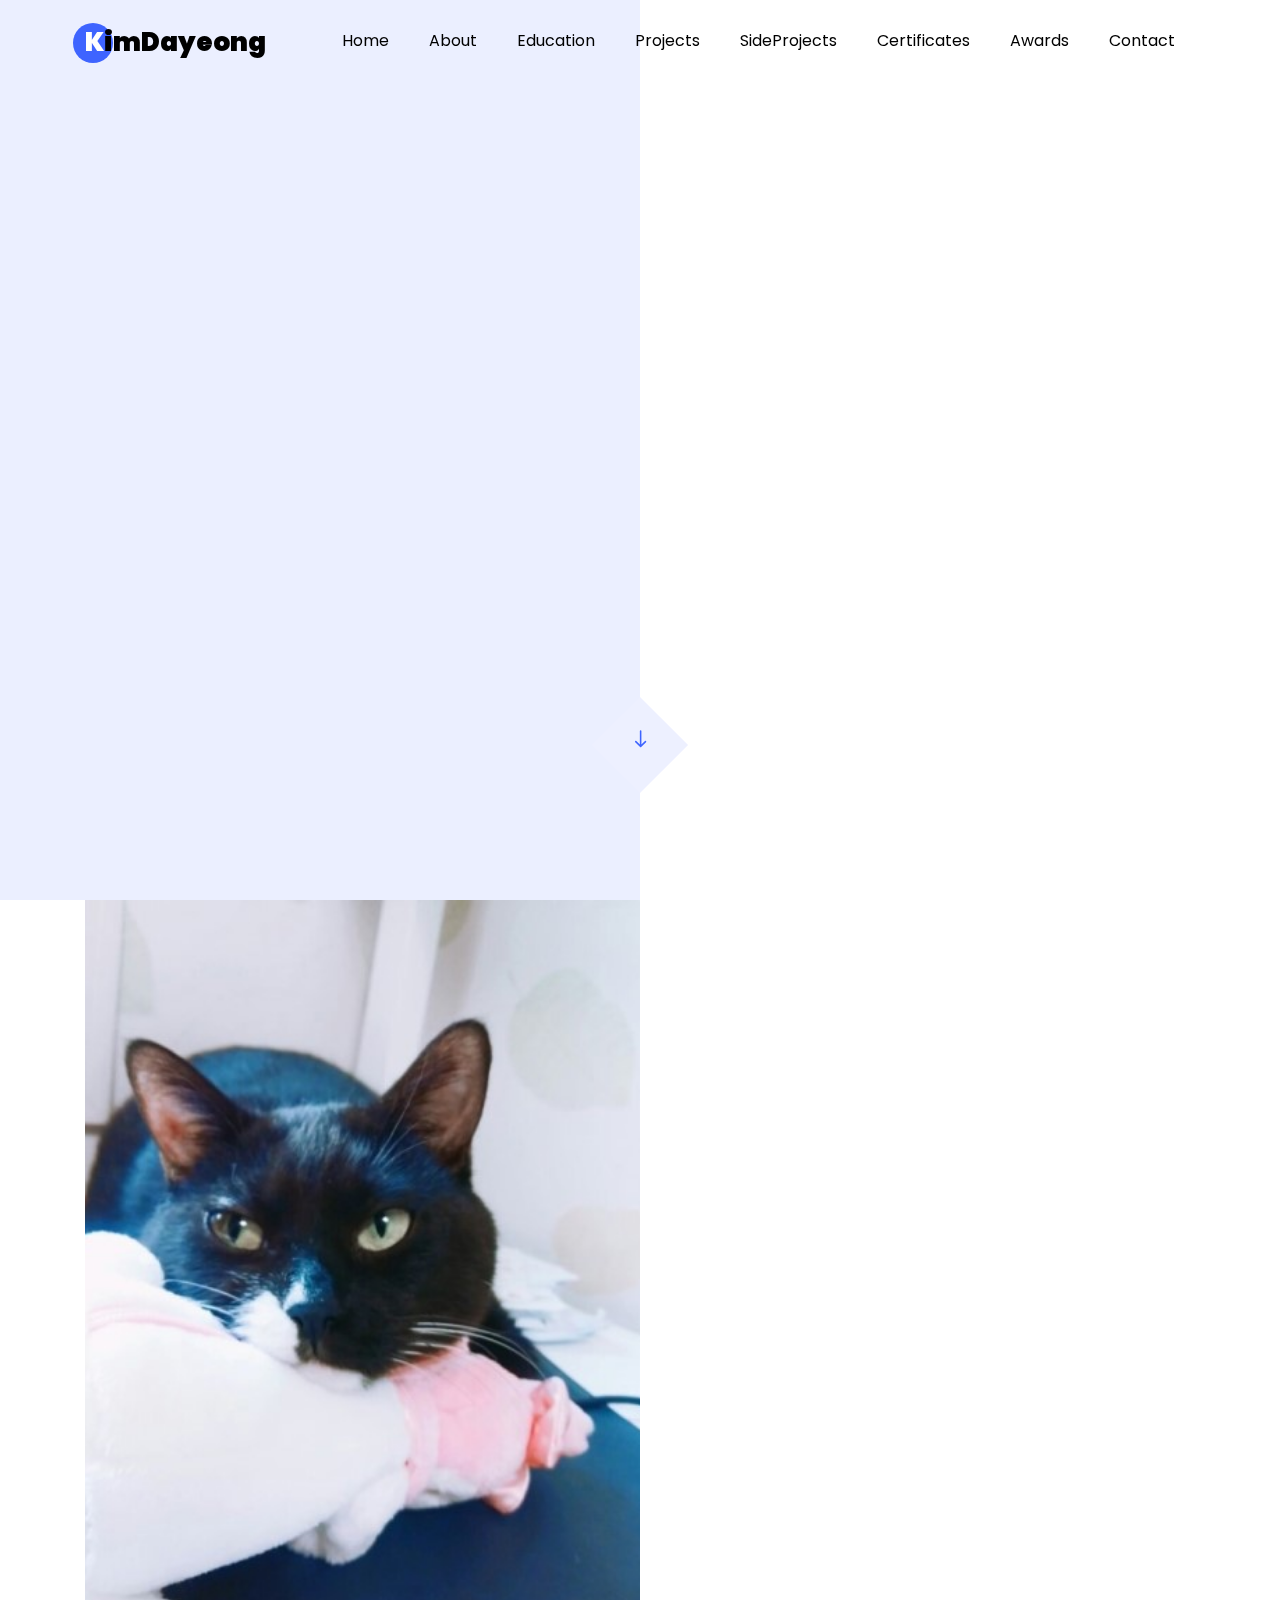
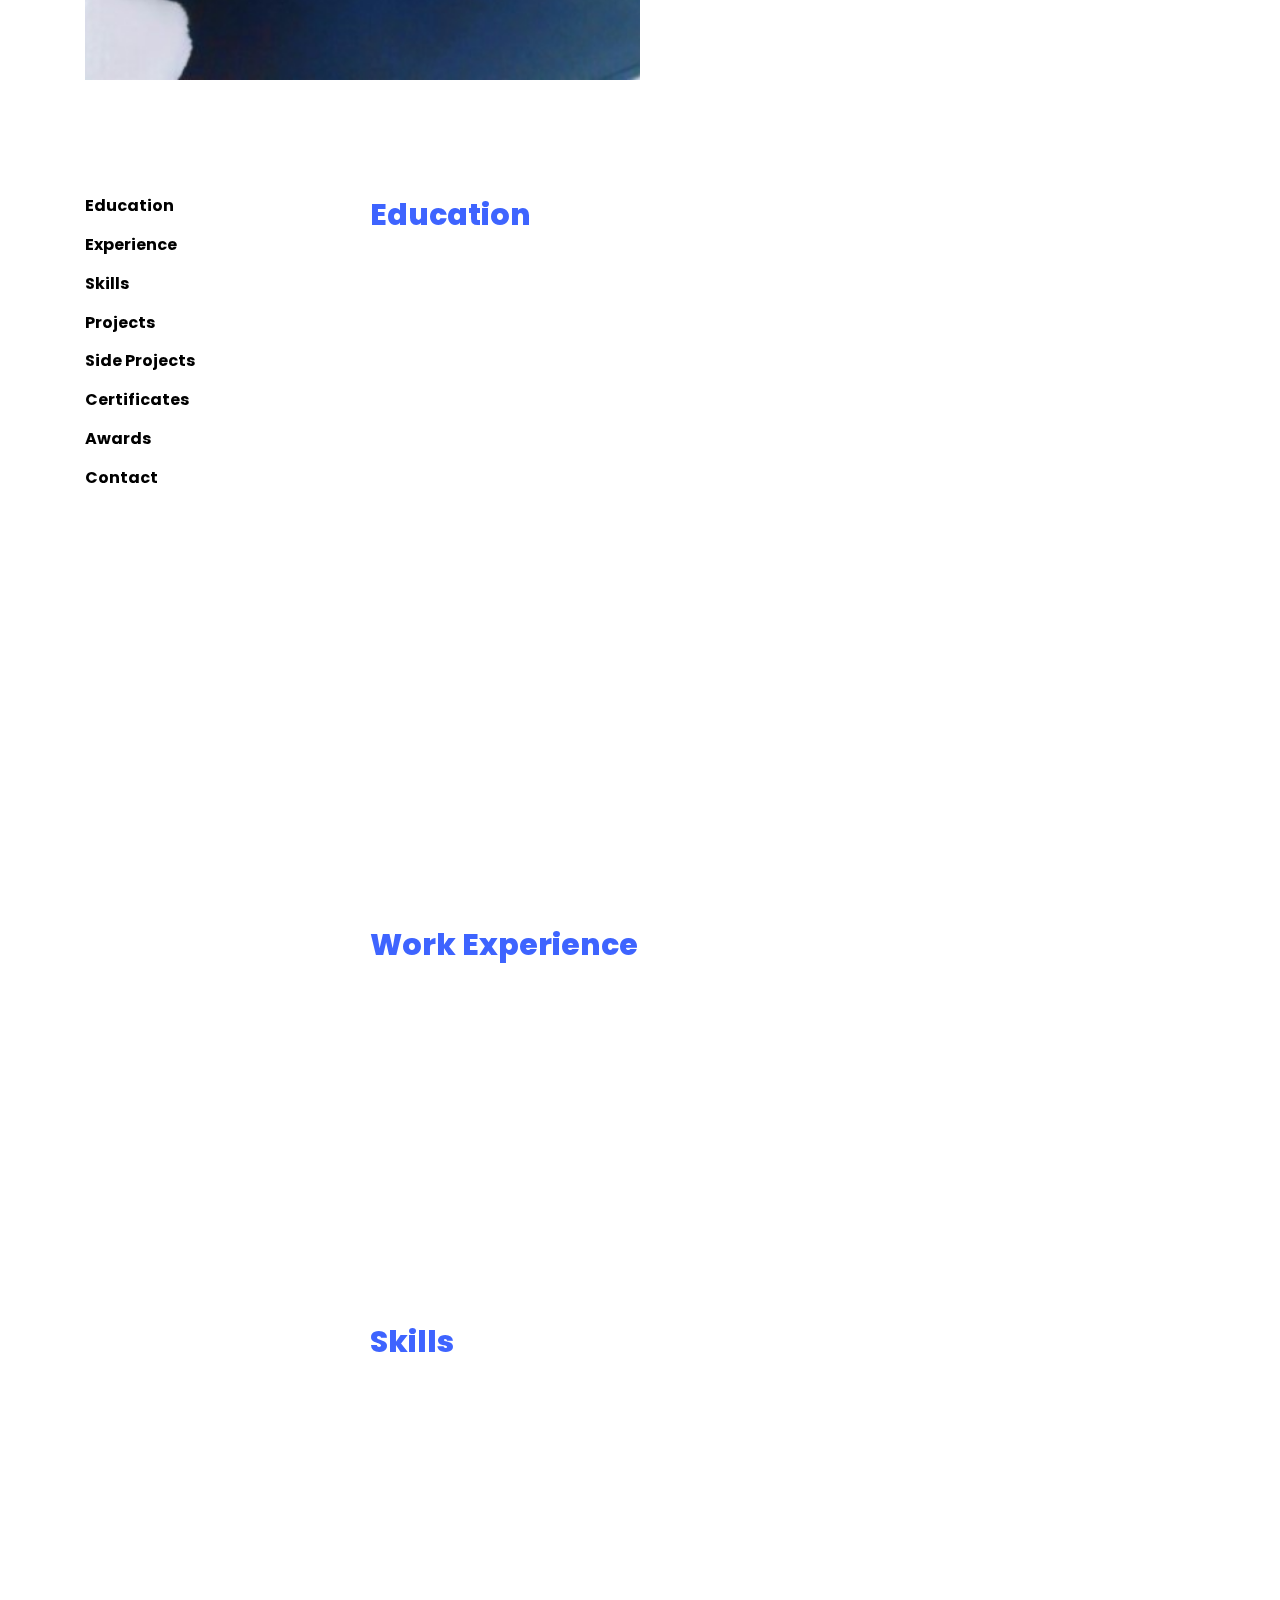
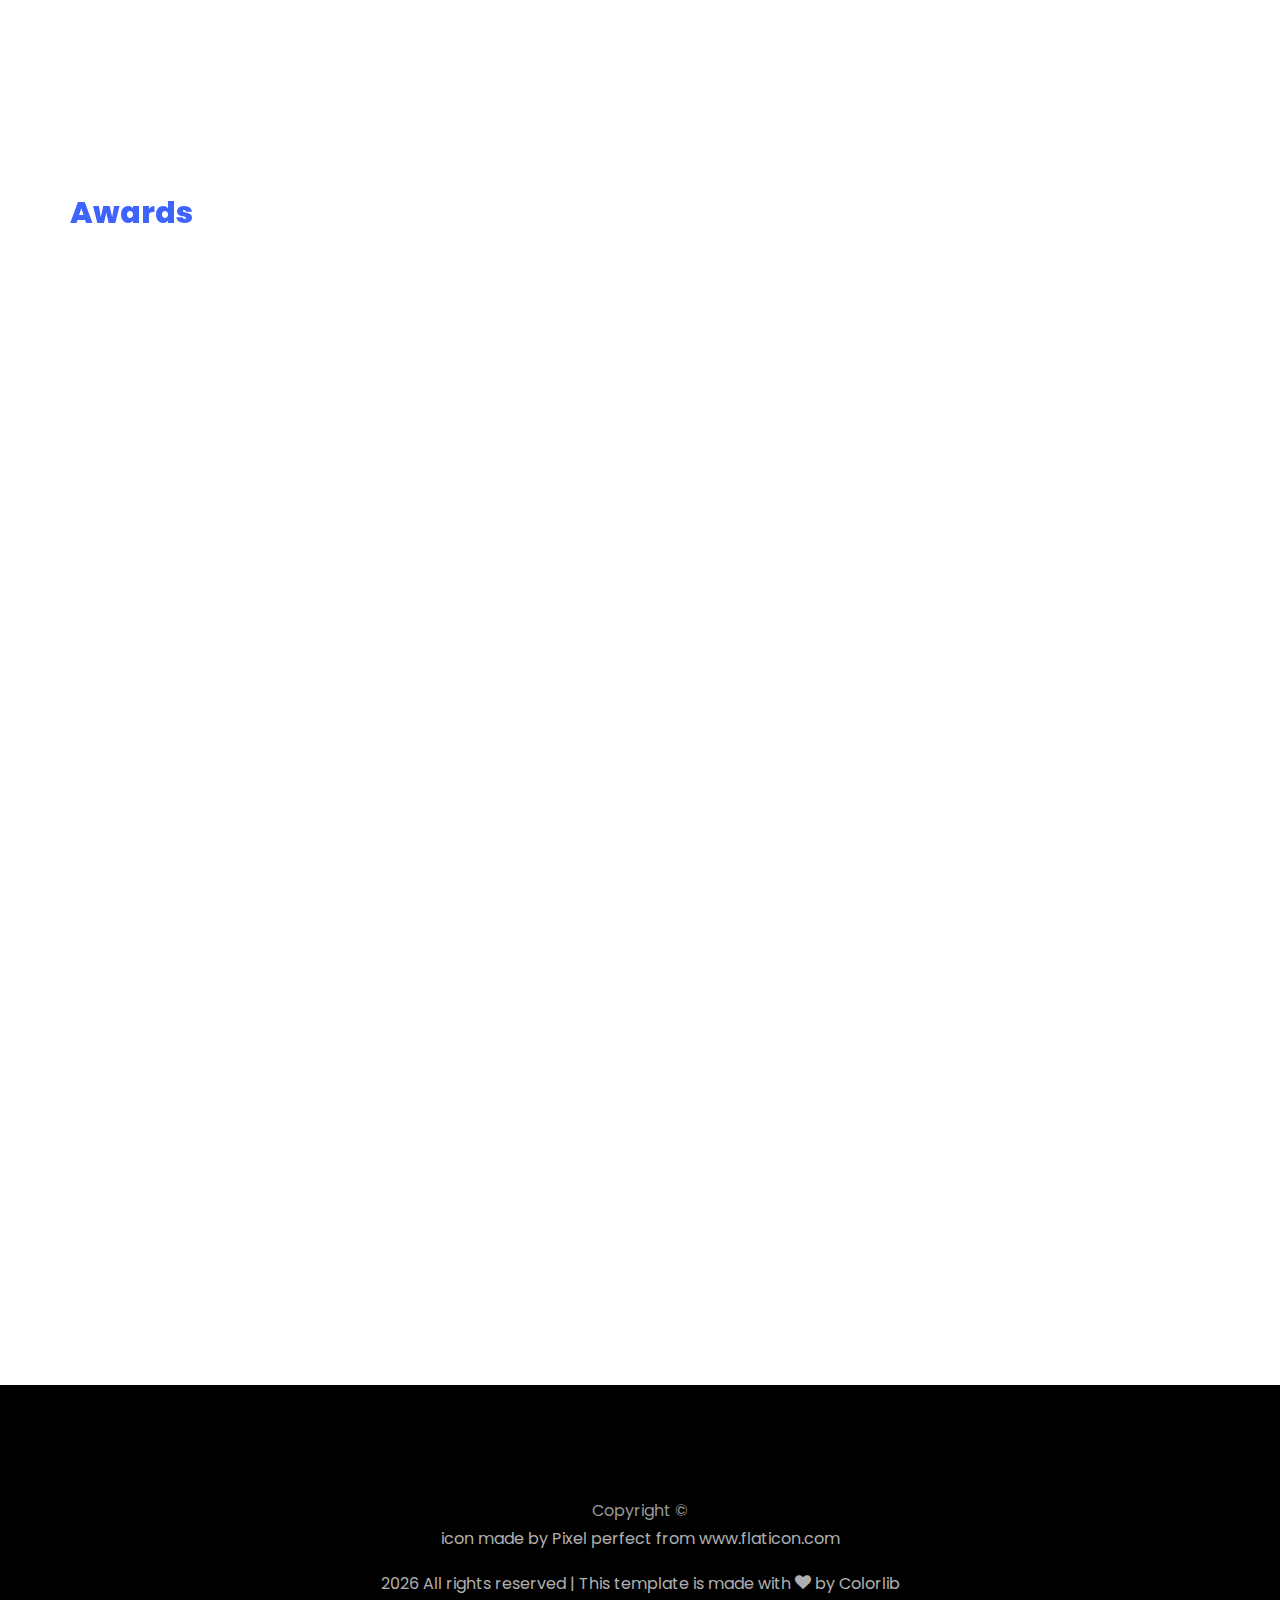
==== index.html @ 244fd950 "230209" ====
<!DOCTYPE html>
<html lang="en">

<head>
<title>金多英のポートフォリオ</title>
<meta charset="utf-8">
<meta name="viewport"
	content="width=device-width, initial-scale=1, shrink-to-fit=no">

<link
	href="https://fonts.googleapis.com/css?family=Poppins:100,200,300,400,500,600,700,800,900"
	rel="stylesheet">

<link rel="stylesheet" href="css/open-iconic-bootstrap.min.css">
<link rel="stylesheet" href="css/animate.css">

<link rel="stylesheet" href="css/owl.carousel.min.css">
<link rel="stylesheet" href="css/owl.theme.default.min.css">
<link rel="stylesheet" href="css/magnific-popup.css">

<link rel="stylesheet" href="css/aos.css">

<link rel="stylesheet" href="css/ionicons.min.css">

<link rel="stylesheet" href="css/flaticon.css">
<link rel="stylesheet" href="css/icomoon.css">
<link rel="stylesheet" href="css/style.css">
</head>

<body data-spy="scroll" data-target=".site-navbar-target"
	data-offset="300">


	<nav
		class="navbar navbar-expand-lg navbar-dark ftco_navbar ftco-navbar-light site-navbar-target"
		id="ftco-navbar">
		<div class="container">
			<a class="navbar-brand" href="index.html"><span>K</span>imDayeong</a>
			<button class="navbar-toggler js-fh5co-nav-toggle fh5co-nav-toggle"
				type="button" data-toggle="collapse" data-target="#ftco-nav"
				aria-controls="ftco-nav" aria-expanded="false"
				aria-label="Toggle navigation">
				<span class="oi oi-menu"></span> Menu
			</button>

			<div class="collapse navbar-collapse" id="ftco-nav">
				<ul class="navbar-nav nav ml-auto">
					<li class="nav-item"><a href="#home-section" class="nav-link"><span>Home</span></a></li>
					<li class="nav-item"><a href="#about-section" class="nav-link"><span>About</span></a></li>
					<li class="nav-item"><a href="#education-section"
						class="nav-link"><span>Education</span></a></li>
					<li class="nav-item"><a href="#projects-section"
						class="nav-link"><span>Projects</span></a></li>
					<li class="nav-item"><a href="#side-projects-section"
						class="nav-link"><span>SideProjects</span></a></li>
					<li class="nav-item"><a href="#certificates-section"
						class="nav-link"><span>Certificates</span></a></li>
					<li class="nav-item"><a href="#awards-section"
						class="nav-link"><span>Awards</span></a></li>
					<li class="nav-item"><a href="#contact-section"
						class="nav-link"><span>Contact</span></a></li>
				</ul>
			</div>
		</div>
	</nav>
	<section class="hero-wrap js-fullheight">
		<div class="overlay"></div>
		<div class="container">
			<div
				class="row no-gutters slider-text js-fullheight justify-content-center align-items-center">
				<div
					class="col-lg-8 col-md-6 ftco-animate d-flex align-items-center">
					<div class="text text-center">
						<span class="subheading">Welcome!</span>
						<h1>
							金多英's <b>ポートフォリオ</b>
						</h1>
						<h2>
							<span class="txt-rotate" data-period="500"
								data-rotate='["JAVA","JSP","PYTHON","JAVASCRIPT","SQL","HTML","CSS"]'></span>
						</h2>
					</div>
				</div>
			</div>
		</div>
		</div>
		<div class="mouse">
			<a href="#" class="mouse-icon">
				<div class="mouse-wheel">
					<span class="ion-ios-arrow-round-down"></span>
				</div>
			</a>
		</div>
	</section>

	<section class="ftco-about img ftco-section ftco-no-pt ftco-no-pb"
		id="about-section">
		<div class="container">
			<div class="row d-flex no-gutters">
				<div class="col-md-6 col-lg-6 d-flex">
					<div class="img-about img d-flex align-items-stretch">
						<div class="overlay"></div>
						<div class="img d-flex align-self-stretch align-items-center"
							style="background-image: url(images/about.jpg);"></div>
					</div>
				</div>
				<div class="col-md-6 col-lg-6 pl-md-5 py-5">
					<div class="row justify-content-start pb-3">
						<div class="col-md-12 heading-section ftco-animate">
							<h1 class="big">About</h1>
							<h2 class="mb-4">About Me</h2>
							<p>人に人間らしい仕事にもっと専念させるプログラマーになりたいです!</p>
							<p class="hasht">＃自己主導的＃アクティブ＃達成感＃情熱</p>
							<ul class="about-info mt-4 px-md-0 px-2">
								<li class="d-flex"><span>Name:</span> <span>金多英</span></li>
								<li class="d-flex"><span>Address:</span> <span>韓国 ソウル特別市
										道峰区</span></li>
								<li class="d-flex"><span>Email:</span> <span>da1599@naver.com</span></li>
								<li class="d-flex"><span>Hobby:</span> <span>ゲーム(三国志,
										Dead by Daylight, Overwatch),名探偵コナンを見る, ビールを飲みながらコーディングする</span></li>
								<li class="d-flex"><span>MBTI:</span> <span>ENTJ</span></li>
							</ul>
						</div>
					</div>
					<div class="counter-wrap ftco-animate d-flex mt-md-3">
						<div class="text">
							<p class="mb-4">
								<span class="number" data-number="7">0</span> <span>Projects
									completed</span>
							</p>
							<p class="mb-4">
								<span class="number" data-number="2">0</span> <span>Papers
									published</span>
							</p>
							<p>
								<a target="_blank" href="https://github.com/borikong"
									class="btn btn-primary py-3 px-3">GITHUB</a>
							</p>
						</div>
					</div>
				</div>
			</div>
		</div>
	</section>


	<section class="ftco-section ftco-no-pb goto-here" id="resume-section">
		<div class="container">
			<div class="row">
				<div class="col-md-3">
					<nav id="navi">
						<ul>
							<li><a href="#page-1">Education</a></li>
							<li><a href="#page-2">Experience</a></li>
							<li><a href="#page-3">Skills</a></li>
							<li><a href="#page-4">Projects</a></li>
							<li><a href="#page-5">Side Projects</a></li>
							<li><a href="#page-6">Certificates</a></li>
							<li><a href="#page-6">Awards</a></li>
							<li><a href="#page-7">Contact</a></li>
						</ul>
					</nav>
				</div>
				<!-- Education -->
				<div class="col-md-9" id="education-section">
					<div id="page-1" class="page one">
						<h2 class="heading">Education</h2>

						<div class="resume-wrap d-flex ftco-animate">
							<div
								class="icon d-flex align-items-center justify-content-center">
								<span class="flaticon-ideas"></span>
							</div>
							<div class="text pl-3">
								<span class="date">2015.3-2019.8</span>
								<h2>コンピュータ工学専攻</h2>
								<span class="position">德成女子大学校</span>
								<p>専攻深化, 教員資格取得課程履修(情報コンピュータ)</p>
							</div>
						</div>

						<div class="resume-wrap d-flex ftco-animate">
							<div
								class="icon d-flex align-items-center justify-content-center">
								<span class="flaticon-ideas"></span>
							</div>
							<div class="text pl-3">
								<span class="date">2019.12-2019.12</span>
								<h2>セキュリティSW専門家コース</h2>
								<span class="position">韓国ITビジネス振興協会</span>
								<p>情報セキュリティに関する24時間教育課程修了</p>
							</div>
						</div>

						<div class="resume-wrap d-flex ftco-animate">
							<div
								class="icon d-flex align-items-center justify-content-center">
								<span class="flaticon-ideas"></span>
							</div>
							<div class="text pl-3">
								<span class="date">2022.10-2023.4</span>
								<h2>ITコース４期</h2>
								<span class="position">株式会社globalin 海外就職教育センター</span>
								<p>受講中</p>
							</div>
						</div>

					</div>

					<!-- Work Experience -->
					<div id="page-2" class="page two">
						<h2 class="heading">Work Experience</h2>
						<div class="resume-wrap d-flex ftco-animate">
							<div
								class="icon d-flex align-items-center justify-content-center">
								<span class="flaticon-flasks"></span>
							</div>
							<div class="text pl-3">
								<span class="date">2019.09-2021.12(2年4ヶ月)</span>
								<h2>德成女子大学校 産学協力団（研究所教育行政など）</h2>
								<span class="position">WISE CENTER 研究者</span>
								<p>
									<br />
								</p>
								<b class="text-primary">主な仕事 </b>
								<div>
									<div>- IT教育行政</div>
									<div>- 事業費管理</div>
									<div>- 教育プログラム研究/開発</div>
								</div>
								</p>
							</div>
						</div>
						<!--Skills-->
						<div id="page-3" class="page three">
							<h2 class="heading">Skills</h2>
							<div class="row">
								<div class="col-md-6 animate-box">
									<div class="progress-wrap ftco-animate">
										<h3>
											<img src="./images/python_logo.png" style="width: 20%">&nbsp;Python
										</h3>
										<div>
											<div></div>
										</div>
									</div>
								</div>
								<div class="col-md-6 animate-box">
									<div class="progress-wrap ftco-animate">
										<h3>
											<img src="./images/java.png" style="width: 20%">&nbsp;Java
										</h3>
										<div>
											<div>
												<span></span>
											</div>
										</div>
									</div>
								</div>
								<div class="col-md-6 animate-box">
									<div class="progress-wrap ftco-animate">
										<h3>
											<img src="./images/html.png" style="width: 20%">&nbsp;HTML
										</h3>
										<div>
											<div>
												<span></span>
											</div>
										</div>
									</div>
								</div>
								<div class="col-md-6 animate-box">
									<div class="progress-wrap ftco-animate">
										<h3>
											<img src="./images/css.png" style="width: 20%">&nbsp;css
										</h3>
										<div>
											<div>
												<span></span>
											</div>
										</div>
									</div>
								</div>
								<div class="col-md-6 animate-box">
									<div class="progress-wrap ftco-animate">
										<h3>
											<img src="./images/jsp.png" style="width: 20%">&nbsp;jsp
										</h3>
										<div>
											<div>
												<span></span>
											</div>
										</div>
									</div>
								</div>
								<div class="col-md-6 animate-box">
									<div class="progress-wrap ftco-animate">
										<h3>
											<img src="./images/javascript.png" style="width: 20%">&nbsp;javaxcript
										</h3>
										<div>
											<div>
												<span></span>
											</div>
										</div>
									</div>
								</div>
								<div class="col-md-6 animate-box">
									<div class="progress-wrap ftco-animate">
										<h3>
											<img src="./images/mysql.png" style="width: 20%">&nbsp;MySQL
										</h3>
										<div>
											<div>
												<span></span>
											</div>
										</div>
									</div>
								</div>

								<div class="col-md-6 animate-box">
									<div class="progress-wrap ftco-animate">
										<h3>
											<img src="./images/firebase.png" style="width: 15%">&nbsp;Firebase
										</h3>
										<div>
											<div>
												<span></span>
											</div>
										</div>
									</div>
								</div>

								<div class="col-md-6 animate-box">
									<div class="progress-wrap ftco-animate">
										<h3>
											<img src="./images/django.png" style="width: 15%">&nbsp;Django
										</h3>
										<div>
											<div>
												<span></span>
											</div>
										</div>
									</div>
								</div>

								<div class="col-md-6 animate-box">
									<div class="progress-wrap ftco-animate">
										<h3>
											<img src="./images/spring.png" style="width: 15%">&nbsp;Spring
											Framework
										</h3>
										<div>
											<div>
												<span></span>
											</div>
										</div>
									</div>
								</div>
							</div>
						</div>
						<!-- Projects -->
						<div id="page-4" class="page four">
							<h2 id="projects-section" class="heading">Projects</h2>

							<div class="resume-wrap d-flex ftco-animate">
								<div
									class="icon d-flex align-items-center justify-content-center">
									<span class="flaticon-ideas"></span>
								</div>
								<div class="text pl-3">
									<span class="date">2023.01-2023.03</span>
									<div class="d-flex">
										<h2>(進行中)旅行先レビュー分析による属性別評価予測ウェブサイト</h2>
									</div>
									<span class="position">
										<div>
											&nbsp;<a class="btn btn-outline-secondary" target="_blank"
												class="btn btn-outline-secondary"
												href="https://github.com/borikong/yogiproject">Github</a>
										</div>
									</span></br>
									<div>
										<b class="text-dark">Skills </b>: JAVA, JSP, Spring Framework,
										HTML, CSS, JavaScript, JQuery, Python, SQL
									</div>
									<div>
										<b class="text-dark">API/Tools </b>: Scikit-learn, Beautiful
										Soup, Octoparse, Tensorflow, Keras
									</div>
									<div>
										<b class="text-dark">主な機能</b> :
										trip.comでクローリングした旅行先のレビューを分析し、「費用」、「景色」、「面白さ」属性の項目別評点予測点数情報を提供,
										ユーザーベースのコラボレーションフィルタリング技術を活用して、おすすめの旅行先リストを提供, LDA(Latent
										Dirichlet Allocation)を活用してTopic Modeling後に自動的にタグを抽出,
										ユーザー掲示板、会員管理機能, 属性別の優先順位に応じて加重値を付け、旅行先を検索,
										コミュニティ掲示板、会員登録及びログイン
									</div>
									<div>
										<b class="text-dark">担当 </b>:
										チーム長、データクローリング、評点予測アルゴリズムの実装、優先順位検索機能の実装、推薦システムの実装
									</div>
								</div>
							</div>

							<div class="resume-wrap d-flex ftco-animate">
								<div
									class="icon d-flex align-items-center justify-content-center">
									<span class="flaticon-ideas"></span>
								</div>
								<div class="text pl-3">
									<span class="date">2018.04-2018.12</span>
									<div class="d-flex">
										<h2>チャットボットとルールベースの専門家システムを用いた愛犬健康管理システムの開発</h2>
									</div>
									<div>Development of Dog’s Health Care System Using
										Chatbot and Rule-based Expert System</div>
									<span class="position">
										<div>
											&nbsp;<a class="btn btn-outline-secondary" target="_blank"
												class="btn btn-outline-secondary"
												href="https://github.com/borikong/drmeong_web">Github(WEB)</a>
											<a class="btn btn-outline-secondary" target="_blank"
												class="btn btn-outline-secondary"
												href="https://github.com/borikong/drmeong_app">Github(APP)</a>&nbsp;
											<a class="btn btn-outline-secondary" target="_blank"
												href="https://www.kci.go.kr/kciportal/ci/sereArticleSearch/ciSereArtiView.kci?sereArticleSearchBean.artiId=ART002411734">論文</a>
											<a class="btn btn-outline-secondary" target="_blank"
												href="https://scienceon.kisti.re.kr/srch/selectPORSrchArticle.do?cn=NPAP12896838&dbt=NPAP">学術大会</a>
										</div>
									</span></br>
									<div>
										<b class="text-dark">Skills </b>: JAVA, JSP, HTML, CSS, C#,
										Python, Javascript MySQL, Firebase
									</div>
									<div>
										<b class="text-dark">API/Tools </b>: Microsoft Bot Framework,
										Microsoft LUIS, Microsoft Direct Line 3.0, Naver Clova Speech
										Recognition </b>
									</div>
									<div>
										<b class="text-dark">主な機能</b> : 専門家システム(Inference Engine,
										Knowledge Base, Explanation System),
										チャットボットによる自然言語入力後の疾患推論、犬種別のカスタマイズ情報を提供し、
										動物薬情報検索、ユーザーフィードバック、ユーザー情報検索ページ, webとappを同時に持つhybrid systemで実現
									</div>
									<div>
										<b class="text-dark">担当 </b>:
										チーム長、JSPウェブページ構築、データベース構築(mySQL、Firebase)、説明システム実装のための形態素分析アルゴリズム開発、MS
										Bot Frameworkを活用してチャットボット開発
									</div>
								</div>
							</div>
							<div class="resume-wrap d-flex ftco-animate">
								<div
									class="icon d-flex align-items-center justify-content-center">
									<span class="flaticon-ideas"></span>
								</div>
								<div class="text pl-3">
									<span class="date">2018.04-2018.11</span>
									<h2>面接を準備する就職準備生のための面接シミュレーションサービス(Android アプリベース）</h2>
									<span class="position">
										<div>
											&nbsp;<a class="btn btn-outline-secondary" target="_blank"
												class="btn btn-outline-secondary"
												href="https://github.com/borikong/hangyeol_app">Github</a>
										</div>
									</span></br>
									<div>
										<b class="text-dark">Skills </b>: JAVA, Firebase
									</div>
									<div>
										<b class="text-dark">API/Tools </b>: Naver Clova Speech
										Recognition, Microsoft Face Recognition </b>
									</div>
									<div>
										<b class="text-dark">主な機能</b> :
										デイリートレーニングによるスピーキングトレーニング、カメラの顔認識による感情分析
									</div>
									<div>
										<b class="text-dark">担当 </b>:
										チーム長、顔認識APIを利用して仮想面接機能の表情分析機能を実装、分析結果ページ実装、データベース構築
									</div>
								</div>
							</div>
							<div class="resume-wrap d-flex ftco-animate">
								<div
									class="icon d-flex align-items-center justify-content-center">
									<span class="flaticon-ideas"></span>
								</div>
								<div class="text pl-3">
									<span class="date">2017.03-2017.11</span>
									<h2>STT APIを活用した音声習慣分析アプリ（Android アプリベース）</h2>
									<span class="position">
										<div>
											&nbsp;<a class="btn btn-outline-secondary" target="_blank"
												class="btn btn-outline-secondary"
												href="https://github.com/borikong/Speech-Recognition">Github</a>
											<a class="btn btn-outline-secondary" target="_blank"
												href="https://www.koreascience.or.kr/article/CFKO201735553776388.view?orgId=anpor&hide=breadcrumb,journalinfo">学術大会</a>
										</div>
									</span></br>
									<div>
										<b class="text-dark">Skills : </b>JAVA
									</div>
									<div>
										<b class="text-dark">API/Tools </b>: Google Speech Recognition
									</div>
									<div>
										<b class="text-dark">主な機能</b> : 話す習慣分析
									</div>
									<div>
										<b class="text-dark">担当</b> : STT APIを利用してスピーキングスコア測定機能を実現
									</div>
								</div>
							</div>
							<div class="resume-wrap d-flex ftco-animate">
								<div
									class="icon d-flex align-items-center justify-content-center">
									<span class="flaticon-ideas"></span>
								</div>
								<div class="text pl-3">
									<span class="date">2018.04-2018.7</span>
									<h2>フェスティバル/パフォーマンス情報アラートサムスンビックスビカプセルチャレンジ</h2>
									<span class="position">
										<div>
											&nbsp;<a class="btn btn-outline-secondary" target="_blank"
												class="btn btn-outline-secondary"
												href="https://github.com/borikong/Bixby-Capsule">Github</a>
										</div>
									</span></br>
									<div>
										<b class="text-dark">Skills : </b>Javascript, bixby language
									</div>
									<div>
										<b class="text-dark">API/Tools </b>: Open Data Portal
									</div>
									<div>
										<b class="text-dark">主な機能</b> : ユーザー発話による祭り、公演情報提供
									</div>
																		<div>
										<b class="text-dark">担当</b> : 企画、地域別祭り探し機能を実現
									</div>
								</div>
							</div>
							<div class="resume-wrap d-flex ftco-animate">
								<div
									class="icon d-flex align-items-center justify-content-center">
									<span class="flaticon-ideas"></span>
								</div>
								<div class="text pl-3">
									<span class="date">2021.11-2022.5</span>
									<h2>(論文)
										ユーザーベースのコラボレーションフィルタリングを活用した趣味活動物品レンタルプラットフォームにおける推薦システム</h2>
									<div>Recommender System for the Hobby-Activity-Item Rental Platform using User-based Collaborative Filtering</div>
									<span class="position">
										<div>
											&nbsp;<a class="btn btn-outline-secondary" target="_blank"
												class="btn btn-outline-secondary"
												href="http://journal.dcs.or.kr/_common/do.php?a=full&b=12&bidx=2991&aidx=33506">論文</a>
										</div>
									</span></br>
									<div>
										<b class="text-dark">2022年6月号掲載</b>
									</div>
								</div>
							</div>

						</div>
					</div>
				</div>
			</div>
		</div>
	</section>

	<!--side projects-->
	<section class="ftco-section ftco-project">
		<div id="page-5" class="page one">
			<div class="container-fluid px-md-0">
				<div class="row no-gutters justify-content-center pb-5">
					<div class="col-md-12 heading-section text-center ftco-animate">
						<h1 class="big big-2">Projects</h1>
						<h2 id="side-projects-section" class="mb-4">Side Projects</h2>
					</div>
				</div>
				<div class="row no-gutters">
					<div class="col-md-4">
						<div
							class="project img ftco-animate d-flex justify-content-center align-items-center"
							style="background-image: url(images/autocerti1.png);">
							<div class="overlay"></div>
							<div class="text text-center p-4">
								<h3>
									<a target="_blank"
										href="https://github.com/borikong/python_auto_certi">
										修了証発行の自動化 プログラム（発行、メーリング）</a>
								</h3>
								<span>Python</span>
							</div>
						</div>
					</div>
					<div class="col-md-4">
						<div
							class="project img ftco-animate d-flex justify-content-center align-items-center"
							style="background-image: url(images/webcerti.png);">
							<div class="overlay"></div>
							<div class="text text-center p-4">
								<h3>確認証発行ウェブページ</h3>
								<span>HTML, CSS, Javascript, Firebase</span>
							</div>
						</div>
					</div>

					<div class="col-md-4">
						<div
							class="project img ftco-animate d-flex justify-content-center align-items-center"
							style="background-image: url(images/autodocu.png);">
							<div class="overlay"></div>
							<div class="text text-center p-4">
								<h3>
									<a href="https://github.com/borikong/auto-pdf-split">事業費
										管理のための補助プログラム</a>
								</h3>
								<span>Python, OCR</span>
							</div>
						</div>
					</div>
				</div>
				<!--            <div class="row no-gutters">-->
				<!--                <div class="col-md-4">-->
				<!--                    <div class="project img ftco-animate d-flex justify-content-center align-items-center"-->
				<!--                         style="background-image: url(images/autocerti1.png);">-->
				<!--                        <div class="overlay"></div>-->
				<!--                        <div class="text text-center p-4">-->
				<!--                            <h3><a target="_blank" href="https://github.com/borikong/python_auto_certi">개인 블로그</a></h3>-->
				<!--                            <span>Python, Django</span>-->
				<!--                        </div>-->
				<!--                    </div>-->
				<!--                </div>-->
				<!--            </div>-->
			</div>
		</div>
	</section>

	<!--certificates-->
	<section class="ftco-section" id="certificates-section">
		<div id="page-6" class="page one">
			<div class="container">
				<div class="row justify-content-center mb-5 pb-5">
					<div class="col-md-7 heading-section text-center ftco-animate">
						<h1 class="big big-2">Certificates</h1>
						<h2 class="mb-4">Certificates</h2>
					</div>
				</div>
				<div class="row d-flex">
					<h2 class="heading">Certificates</h2>
					<div class="resume-wrap d-flex ftco-animate">
						<div class="icon d-flex align-items-center justify-content-center">
							<span class="flaticon-analysis"></span>
						</div>
						<div class="text pl-3">
							<span class="date">韓国産業人材工団</span>
							<h2>情報処理技士 合格</h2>
						</div>
					</div>
					<div class="resume-wrap d-flex ftco-animate">
						<div class="icon d-flex align-items-center justify-content-center">
							<span class="flaticon-analysis"></span>
						</div>
						<div class="text pl-3">
							<span class="date">韓国情報通信振興協会</span>
							<h2>Linuxマスター2級 合格</h2>
						</div>
					</div>
					<div class="resume-wrap d-flex ftco-animate">
						<div class="icon d-flex align-items-center justify-content-center">
							<span class="flaticon-analysis"></span>
						</div>
						<div class="text pl-3">
							<span class="date">韓国情報通信資格協会</span>
							<h2>ネットワーク管理者クラス2 級 合格</h2>
						</div>
					</div>
					<div class="resume-wrap d-flex ftco-animate">
						<div class="icon d-flex align-items-center justify-content-center">
							<span class="flaticon-analysis"></span>
						</div>
						<div class="text pl-3">
							<span class="date">教育省</span>
							<h2>中学校・高等学校教員資格（情報コンピュータ） 取得</h2>
						</div>
					</div>
				</div>
			</div>
		</div>
	</section>

	<section class="ftco-section" id="awards-section">
		<div id="page-7" class="page one">
			<div class="container">
				<div class="row justify-content-center mb-5 pb-5">
					<div class="col-md-7 heading-section text-center ftco-animate">
						<h1 class="big big-2">Awards</h1>
						<h2 class="mb-4">Awards</h2>
					</div>
				</div>
				<div class="row d-flex">
					<h2 class="heading">Awards</h2>
					<div class="resume-wrap d-flex ftco-animate">
						<div class="icon d-flex align-items-center justify-content-center">
							<span class="flaticon-ideas"></span>
						</div>
						<div class="text pl-3">
							<span class="date">SAMSUNG Bixby Developers</span>
							<h2>ビックスビーカプセルチャレンジ2019入選</h2>
							<div>
								<b class="text-dark">2019.7 - フェスティバル/パフォーマンス情報アラートカプセル</b>
							</div>
						</div>
					</div>
					<div class="resume-wrap d-flex ftco-animate">
						<div class="icon d-flex align-items-center justify-content-center">
							<span class="flaticon-ideas"></span>
						</div>
						<div class="text pl-3">
							<span class="date">韓国情報産業連合会</span>
							<h2>2018ハン・イウム(hanium)ICTコンテスト入選</h2>
							<div>
								<b class="text-dark">2018.11 - チャットボットを用いた犬の病気管理専門家システム</b>
							</div>
						</div>
					</div>
					<div class="resume-wrap d-flex ftco-animate">
						<div class="icon d-flex align-items-center justify-content-center">
							<span class="flaticon-ideas"></span>
						</div>
						<div class="text pl-3">
							<span class="date">韓国情報産業連合会</span>
							<h2>2018ハン・イウム(hanium)ICTコンテスト入選</h2>
							<div>
								<b class="text-dark">2018.11 - 面接を準備する就職準備生のためのAPP</b>
							</div>
						</div>
					</div>
					<div class="resume-wrap d-flex ftco-animate">
						<div class="icon d-flex align-items-center justify-content-center">
							<span class="flaticon-ideas"></span>
						</div>
						<div class="text pl-3">
							<span class="date">CODE CLUB 韓国委員会</span>
							<h2>SW教育寄付優秀賞</h2>
							<div>
								<b class="text-dark">2018.01 - コーディング教育コンテンツの開発と教育サービスの進行</b>
							</div>
						</div>
					</div>
				</div>
			</div>
		</div>
	</section>

	<section class="ftco-section contact-section ftco-no-pb"
		id="contact-section">
		<div class="container">
			<div class="row justify-content-center mb-5 pb-3">
				<div class="col-md-7 heading-section text-center ftco-animate">
					<h1 class="big big-2">Contact</h1>
					<h2 class="mb-4">Contact Me</h2>
					<h3>da1599@naver.com</h3>
				</div>
			</div>
		</div>
	</section>


	<footer class="ftco-footer ftco-section">
		<div class="container">
			<div class="row">
				<div class="col-md-12 text-center">
					Copyright &copy;
					<p>icon made by Pixel perfect from www.flaticon.com</p>
					<p>
						<script>
							document.write(new Date().getFullYear());
						</script>
						All rights reserved | This template is made with <i
							class="icon-heart color-danger" aria-hidden="true"></i> by <a
							href="https://colorlib.com" target="_blank">Colorlib</a>
						<!-- Link back to Colorlib can't be removed. Template is licensed under CC BY 3.0. -->
					</p>
				</div>
			</div>
		</div>
	</footer>


	<!-- loader -->
	<div id="ftco-loader" class="show fullscreen">
		<svg class="circular" width="48px" height="48px">
        <circle class="path-bg" cx="24" cy="24" r="22" fill="none"
				stroke-width="4" stroke="#eeeeee" />
        <circle class="path" cx="24" cy="24" r="22" fill="none"
				stroke-width="4" stroke-miterlimit="10" stroke="#F96D00" />
    </svg>
	</div>


	<script src="js/jquery.min.js"></script>
	<script src="js/jquery-migrate-3.0.1.min.js"></script>
	<script src="js/popper.min.js"></script>
	<script src="js/bootstrap.min.js"></script>
	<script src="js/jquery.easing.1.3.js"></script>
	<script src="js/jquery.waypoints.min.js"></script>
	<script src="js/jquery.stellar.min.js"></script>
	<script src="js/owl.carousel.min.js"></script>
	<script src="js/jquery.magnific-popup.min.js"></script>
	<script src="js/aos.js"></script>
	<script src="js/jquery.animateNumber.min.js"></script>
	<script src="js/scrollax.min.js"></script>

	<script src="js/main.js"></script>

</body>

</html>
---- css/flaticon.css ----
/*
  	Flaticon icon font: Flaticon
  	Creation date: 04/01/2019 13:45
  	*/


@font-face {
  font-family: "Flaticon";
  src: url("../fonts/flaticon/font/Flaticon.eot");
  src: url("../fonts/flaticon/font/Flaticon.eot?#iefix") format("embedded-opentype"),
       url("../fonts/flaticon/font/Flaticon.woff") format("woff"),
       url("../fonts/flaticon/font/Flaticon.ttf") format("truetype"),
       url("../fonts/flaticon/font/Flaticon.svg#Flaticon") format("svg");
  font-weight: normal;
  font-style: normal;
}

@media screen and (-webkit-min-device-pixel-ratio:0) {
  @font-face {
    font-family: "Flaticon";
    src: url("../fonts/flaticon/font/Flaticon.svg#Flaticon") format("svg");
  }
}

[class^="flaticon-"]:before, [class*=" flaticon-"]:before,
[class^="flaticon-"]:after, [class*=" flaticon-"]:after {   
  font-family: Flaticon;
  font-style: normal;
  font-weight: normal;
  font-variant: normal;
  text-transform: none;
  line-height: 1;

  /* Better Font Rendering =========== */
  -webkit-font-smoothing: antialiased;
  -moz-osx-font-smoothing: grayscale;
}

.flaticon-ideas:before { content: "\f100"; }
.flaticon-flasks:before { content: "\f101"; }
.flaticon-analysis:before { content: "\f102"; }
.flaticon-ux-design:before { content: "\f103"; }
.flaticon-web-design:before { content: "\f104"; }
.flaticon-idea:before { content: "\f105"; }
.flaticon-innovation:before { content: "\f106"; }
---- css/icomoon.css ----
@font-face {
  font-family: 'icomoon';
  src:  url('../fonts/icomoon/icomoon.eot?6tt51o');
  src:  url('../fonts/icomoon/icomoon.eot?6tt51o#iefix') format('embedded-opentype'),
    url('../fonts/icomoon/icomoon.ttf?6tt51o') format('truetype'),
    url('../fonts/icomoon/icomoon.woff?6tt51o') format('woff'),
    url('../fonts/icomoon/icomoon.svg?6tt51o#icomoon') format('svg');
  font-weight: normal;
  font-style: normal;
}

[class^="icon-"], [class*=" icon-"] {
  /* use !important to prevent issues with browser extensions that change fonts */
  font-family: 'icomoon' !important;
  speak: none;
  font-style: normal;
  font-weight: normal;
  font-variant: normal;
  text-transform: none;
  line-height: 1;

  /* Better Font Rendering =========== */
  -webkit-font-smoothing: antialiased;
  -moz-osx-font-smoothing: grayscale;
}

.icon-asterisk:before {
  content: "\f069";
}
.icon-plus:before {
  content: "\f067";
}
.icon-question:before {
  content: "\f128";
}
.icon-minus:before {
  content: "\f068";
}
.icon-glass:before {
  content: "\f000";
}
.icon-music:before {
  content: "\f001";
}
.icon-search:before {
  content: "\f002";
}
.icon-envelope-o:before {
  content: "\f003";
}
.icon-heart:before {
  content: "\f004";
}
.icon-star:before {
  content: "\f005";
}
.icon-star-o:before {
  content: "\f006";
}
.icon-user:before {
  content: "\f007";
}
.icon-film:before {
  content: "\f008";
}
.icon-th-large:before {
  content: "\f009";
}
.icon-th:before {
  content: "\f00a";
}
.icon-th-list:before {
  content: "\f00b";
}
.icon-check:before {
  content: "\f00c";
}
.icon-close:before {
  content: "\f00d";
}
.icon-remove:before {
  content: "\f00d";
}
.icon-times:before {
  content: "\f00d";
}
.icon-search-plus:before {
  content: "\f00e";
}
.icon-search-minus:before {
  content: "\f010";
}
.icon-power-off:before {
  content: "\f011";
}
.icon-signal:before {
  content: "\f012";
}
.icon-cog:before {
  content: "\f013";
}
.icon-gear:before {
  content: "\f013";
}
.icon-trash-o:before {
  content: "\f014";
}
.icon-home:before {
  content: "\f015";
}
.icon-file-o:before {
  content: "\f016";
}
.icon-clock-o:before {
  content: "\f017";
}
.icon-road:before {
  content: "\f018";
}
.icon-download:before {
  content: "\f019";
}
.icon-arrow-circle-o-down:before {
  content: "\f01a";
}
.icon-arrow-circle-o-up:before {
  content: "\f01b";
}
.icon-inbox:before {
  content: "\f01c";
}
.icon-play-circle-o:before {
  content: "\f01d";
}
.icon-repeat:before {
  content: "\f01e";
}
.icon-rotate-right:before {
  content: "\f01e";
}
.icon-refresh:before {
  content: "\f021";
}
.icon-list-alt:before {
  content: "\f022";
}
.icon-lock:before {
  content: "\f023";
}
.icon-flag:before {
  content: "\f024";
}
.icon-headphones:before {
  content: "\f025";
}
.icon-volume-off:before {
  content: "\f026";
}
.icon-volume-down:before {
  content: "\f027";
}
.icon-volume-up:before {
  content: "\f028";
}
.icon-qrcode:before {
  content: "\f029";
}
.icon-barcode:before {
  content: "\f02a";
}
.icon-tag:before {
  content: "\f02b";
}
.icon-tags:before {
  content: "\f02c";
}
.icon-book:before {
  content: "\f02d";
}
.icon-bookmark:before {
  content: "\f02e";
}
.icon-print:before {
  content: "\f02f";
}
.icon-camera:before {
  content: "\f030";
}
.icon-font:before {
  content: "\f031";
}
.icon-bold:before {
  content: "\f032";
}
.icon-italic:before {
  content: "\f033";
}
.icon-text-height:before {
  content: "\f034";
}
.icon-text-width:before {
  content: "\f035";
}
.icon-align-left:before {
  content: "\f036";
}
.icon-align-center:before {
  content: "\f037";
}
.icon-align-right:before {
  content: "\f038";
}
.icon-align-justify:before {
  content: "\f039";
}
.icon-list:before {
  content: "\f03a";
}
.icon-dedent:before {
  content: "\f03b";
}
.icon-outdent:before {
  content: "\f03b";
}
.icon-indent:before {
  content: "\f03c";
}
.icon-video-camera:before {
  content: "\f03d";
}
.icon-image:before {
  content: "\f03e";
}
.icon-photo:before {
  content: "\f03e";
}
.icon-picture-o:before {
  content: "\f03e";
}
.icon-pencil:before {
  content: "\f040";
}
.icon-map-marker:before {
  content: "\f041";
}
.icon-adjust:before {
  content: "\f042";
}
.icon-tint:before {
  content: "\f043";
}
.icon-edit:before {
  content: "\f044";
}
.icon-pencil-square-o:before {
  content: "\f044";
}
.icon-share-square-o:before {
  content: "\f045";
}
.icon-check-square-o:before {
  content: "\f046";
}
.icon-arrows:before {
  content: "\f047";
}
.icon-step-backward:before {
  content: "\f048";
}
.icon-fast-backward:before {
  content: "\f049";
}
.icon-backward:before {
  content: "\f04a";
}
.icon-play:before {
  content: "\f04b";
}
.icon-pause:before {
  content: "\f04c";
}
.icon-stop:before {
  content: "\f04d";
}
.icon-forward:before {
  content: "\f04e";
}
.icon-fast-forward:before {
  content: "\f050";
}
.icon-step-forward:before {
  content: "\f051";
}
.icon-eject:before {
  content: "\f052";
}
.icon-chevron-left:before {
  content: "\f053";
}
.icon-chevron-right:before {
  content: "\f054";
}
.icon-plus-circle:before {
  content: "\f055";
}
.icon-minus-circle:before {
  content: "\f056";
}
.icon-times-circle:before {
  content: "\f057";
}
.icon-check-circle:before {
  content: "\f058";
}
.icon-question-circle:before {
  content: "\f059";
}
.icon-info-circle:before {
  content: "\f05a";
}
.icon-crosshairs:before {
  content: "\f05b";
}
.icon-times-circle-o:before {
  content: "\f05c";
}
.icon-check-circle-o:before {
  content: "\f05d";
}
.icon-ban:before {
  content: "\f05e";
}
.icon-arrow-left:before {
  content: "\f060";
}
.icon-arrow-right:before {
  content: "\f061";
}
.icon-arrow-up:before {
  content: "\f062";
}
.icon-arrow-down:before {
  content: "\f063";
}
.icon-mail-forward:before {
  content: "\f064";
}
.icon-share:before {
  content: "\f064";
}
.icon-expand:before {
  content: "\f065";
}
.icon-compress:before {
  content: "\f066";
}
.icon-exclamation-circle:before {
  content: "\f06a";
}
.icon-gift:before {
  content: "\f06b";
}
.icon-leaf:before {
  content: "\f06c";
}
.icon-fire:before {
  content: "\f06d";
}
.icon-eye:before {
  content: "\f06e";
}
.icon-eye-slash:before {
  content: "\f070";
}
.icon-exclamation-triangle:before {
  content: "\f071";
}
.icon-warning:before {
  content: "\f071";
}
.icon-plane:before {
  content: "\f072";
}
.icon-calendar:before {
  content: "\f073";
}
.icon-random:before {
  content: "\f074";
}
.icon-comment:before {
  content: "\f075";
}
.icon-magnet:before {
  content: "\f076";
}
.icon-chevron-up:before {
  content: "\f077";
}
.icon-chevron-down:before {
  content: "\f078";
}
.icon-retweet:before {
  content: "\f079";
}
.icon-shopping-cart:before {
  content: "\f07a";
}
.icon-folder:before {
  content: "\f07b";
}
.icon-folder-open:before {
  content: "\f07c";
}
.icon-arrows-v:before {
  content: "\f07d";
}
.icon-arrows-h:before {
  content: "\f07e";
}
.icon-bar-chart:before {
  content: "\f080";
}
.icon-bar-chart-o:before {
  content: "\f080";
}
.icon-twitter-square:before {
  content: "\f081";
}
.icon-facebook-square:before {
  content: "\f082";
}
.icon-camera-retro:before {
  content: "\f083";
}
.icon-key:before {
  content: "\f084";
}
.icon-cogs:before {
  content: "\f085";
}
.icon-gears:before {
  content: "\f085";
}
.icon-comments:before {
  content: "\f086";
}
.icon-thumbs-o-up:before {
  content: "\f087";
}
.icon-thumbs-o-down:before {
  content: "\f088";
}
.icon-star-half:before {
  content: "\f089";
}
.icon-heart-o:before {
  content: "\f08a";
}
.icon-sign-out:before {
  content: "\f08b";
}
.icon-linkedin-square:before {
  content: "\f08c";
}
.icon-thumb-tack:before {
  content: "\f08d";
}
.icon-external-link:before {
  content: "\f08e";
}
.icon-sign-in:before {
  content: "\f090";
}
.icon-trophy:before {
  content: "\f091";
}
.icon-github-square:before {
  content: "\f092";
}
.icon-upload:before {
  content: "\f093";
}
.icon-lemon-o:before {
  content: "\f094";
}
.icon-phone:before {
  content: "\f095";
}
.icon-square-o:before {
  content: "\f096";
}
.icon-bookmark-o:before {
  content: "\f097";
}
.icon-phone-square:before {
  content: "\f098";
}
.icon-twitter:before {
  content: "\f099";
}
.icon-facebook:before {
  content: "\f09a";
}
.icon-facebook-f:before {
  content: "\f09a";
}
.icon-github:before {
  content: "\f09b";
}
.icon-unlock:before {
  content: "\f09c";
}
.icon-credit-card:before {
  content: "\f09d";
}
.icon-feed:before {
  content: "\f09e";
}
.icon-rss:before {
  content: "\f09e";
}
.icon-hdd-o:before {
  content: "\f0a0";
}
.icon-bullhorn:before {
  content: "\f0a1";
}
.icon-bell-o:before {
  content: "\f0a2";
}
.icon-certificate:before {
  content: "\f0a3";
}
.icon-hand-o-right:before {
  content: "\f0a4";
}
.icon-hand-o-left:before {
  content: "\f0a5";
}
.icon-hand-o-up:before {
  content: "\f0a6";
}
.icon-hand-o-down:before {
  content: "\f0a7";
}
.icon-arrow-circle-left:before {
  content: "\f0a8";
}
.icon-arrow-circle-right:before {
  content: "\f0a9";
}
.icon-arrow-circle-up:before {
  content: "\f0aa";
}
.icon-arrow-circle-down:before {
  content: "\f0ab";
}
.icon-globe:before {
  content: "\f0ac";
}
.icon-wrench:before {
  content: "\f0ad";
}
.icon-tasks:before {
  content: "\f0ae";
}
.icon-filter:before {
  content: "\f0b0";
}
.icon-briefcase:before {
  content: "\f0b1";
}
.icon-arrows-alt:before {
  content: "\f0b2";
}
.icon-group:before {
  content: "\f0c0";
}
.icon-users:before {
  content: "\f0c0";
}
.icon-chain:before {
  content: "\f0c1";
}
.icon-link:before {
  content: "\f0c1";
}
.icon-cloud:before {
  content: "\f0c2";
}
.icon-flask:before {
  content: "\f0c3";
}
.icon-cut:before {
  content: "\f0c4";
}
.icon-scissors:before {
  content: "\f0c4";
}
.icon-copy:before {
  content: "\f0c5";
}
.icon-files-o:before {
  content: "\f0c5";
}
.icon-paperclip:before {
  content: "\f0c6";
}
.icon-floppy-o:before {
  content: "\f0c7";
}
.icon-save:before {
  content: "\f0c7";
}
.icon-square:before {
  content: "\f0c8";
}
.icon-bars:before {
  content: "\f0c9";
}
.icon-navicon:before {
  content: "\f0c9";
}
.icon-reorder:before {
  content: "\f0c9";
}
.icon-list-ul:before {
  content: "\f0ca";
}
.icon-list-ol:before {
  content: "\f0cb";
}
.icon-strikethrough:before {
  content: "\f0cc";
}
.icon-underline:before {
  content: "\f0cd";
}
.icon-table:before {
  content: "\f0ce";
}
.icon-magic:before {
  content: "\f0d0";
}
.icon-truck:before {
  content: "\f0d1";
}
.icon-pinterest:before {
  content: "\f0d2";
}
.icon-pinterest-square:before {
  content: "\f0d3";
}
.icon-google-plus-square:before {
  content: "\f0d4";
}
.icon-google-plus:before {
  content: "\f0d5";
}
.icon-money:before {
  content: "\f0d6";
}
.icon-caret-down:before {
  content: "\f0d7";
}
.icon-caret-up:before {
  content: "\f0d8";
}
.icon-caret-left:before {
  content: "\f0d9";
}
.icon-caret-right:before {
  content: "\f0da";
}
.icon-columns:before {
  content: "\f0db";
}
.icon-sort:before {
  content: "\f0dc";
}
.icon-unsorted:before {
  content: "\f0dc";
}
.icon-sort-desc:before {
  content: "\f0dd";
}
.icon-sort-down:before {
  content: "\f0dd";
}
.icon-sort-asc:before {
  content: "\f0de";
}
.icon-sort-up:before {
  content: "\f0de";
}
.icon-envelope:before {
  content: "\f0e0";
}
.icon-linkedin:before {
  content: "\f0e1";
}
.icon-rotate-left:before {
  content: "\f0e2";
}
.icon-undo:before {
  content: "\f0e2";
}
.icon-gavel:before {
  content: "\f0e3";
}
.icon-legal:before {
  content: "\f0e3";
}
.icon-dashboard:before {
  content: "\f0e4";
}
.icon-tachometer:before {
  content: "\f0e4";
}
.icon-comment-o:before {
  content: "\f0e5";
}
.icon-comments-o:before {
  content: "\f0e6";
}
.icon-bolt:before {
  content: "\f0e7";
}
.icon-flash:before {
  content: "\f0e7";
}
.icon-sitemap:before {
  content: "\f0e8";
}
.icon-umbrella:before {
  content: "\f0e9";
}
.icon-clipboard:before {
  content: "\f0ea";
}
.icon-paste:before {
  content: "\f0ea";
}
.icon-lightbulb-o:before {
  content: "\f0eb";
}
.icon-exchange:before {
  content: "\f0ec";
}
.icon-cloud-download:before {
  content: "\f0ed";
}
.icon-cloud-upload:before {
  content: "\f0ee";
}
.icon-user-md:before {
  content: "\f0f0";
}
.icon-stethoscope:before {
  content: "\f0f1";
}
.icon-suitcase:before {
  content: "\f0f2";
}
.icon-bell:before {
  content: "\f0f3";
}
.icon-coffee:before {
  content: "\f0f4";
}
.icon-cutlery:before {
  content: "\f0f5";
}
.icon-file-text-o:before {
  content: "\f0f6";
}
.icon-building-o:before {
  content: "\f0f7";
}
.icon-hospital-o:before {
  content: "\f0f8";
}
.icon-ambulance:before {
  content: "\f0f9";
}
.icon-medkit:before {
  content: "\f0fa";
}
.icon-fighter-jet:before {
  content: "\f0fb";
}
.icon-beer:before {
  content: "\f0fc";
}
.icon-h-square:before {
  content: "\f0fd";
}
.icon-plus-square:before {
  content: "\f0fe";
}
.icon-angle-double-left:before {
  content: "\f100";
}
.icon-angle-double-right:before {
  content: "\f101";
}
.icon-angle-double-up:before {
  content: "\f102";
}
.icon-angle-double-down:before {
  content: "\f103";
}
.icon-angle-left:before {
  content: "\f104";
}
.icon-angle-right:before {
  content: "\f105";
}
.icon-angle-up:before {
  content: "\f106";
}
.icon-angle-down:before {
  content: "\f107";
}
.icon-desktop:before {
  content: "\f108";
}
.icon-laptop:before {
  content: "\f109";
}
.icon-tablet:before {
  content: "\f10a";
}
.icon-mobile:before {
  content: "\f10b";
}
.icon-mobile-phone:before {
  content: "\f10b";
}
.icon-circle-o:before {
  content: "\f10c";
}
.icon-quote-left:before {
  content: "\f10d";
}
.icon-quote-right:before {
  content: "\f10e";
}
.icon-spinner:before {
  content: "\f110";
}
.icon-circle:before {
  content: "\f111";
}
.icon-mail-reply:before {
  content: "\f112";
}
.icon-reply:before {
  content: "\f112";
}
.icon-github-alt:before {
  content: "\f113";
}
.icon-folder-o:before {
  content: "\f114";
}
.icon-folder-open-o:before {
  content: "\f115";
}
.icon-smile-o:before {
  content: "\f118";
}
.icon-frown-o:before {
  content: "\f119";
}
.icon-meh-o:before {
  content: "\f11a";
}
.icon-gamepad:before {
  content: "\f11b";
}
.icon-keyboard-o:before {
  content: "\f11c";
}
.icon-flag-o:before {
  content: "\f11d";
}
.icon-flag-checkered:before {
  content: "\f11e";
}
.icon-terminal:before {
  content: "\f120";
}
.icon-code:before {
  content: "\f121";
}
.icon-mail-reply-all:before {
  content: "\f122";
}
.icon-reply-all:before {
  content: "\f122";
}
.icon-star-half-empty:before {
  content: "\f123";
}
.icon-star-half-full:before {
  content: "\f123";
}
.icon-star-half-o:before {
  content: "\f123";
}
.icon-location-arrow:before {
  content: "\f124";
}
.icon-crop:before {
  content: "\f125";
}
.icon-code-fork:before {
  content: "\f126";
}
.icon-chain-broken:before {
  content: "\f127";
}
.icon-unlink:before {
  content: "\f127";
}
.icon-info:before {
  content: "\f129";
}
.icon-exclamation:before {
  content: "\f12a";
}
.icon-superscript:before {
  content: "\f12b";
}
.icon-subscript:before {
  content: "\f12c";
}
.icon-eraser:before {
  content: "\f12d";
}
.icon-puzzle-piece:before {
  content: "\f12e";
}
.icon-microphone:before {
  content: "\f130";
}
.icon-microphone-slash:before {
  content: "\f131";
}
.icon-shield:before {
  content: "\f132";
}
.icon-calendar-o:before {
  content: "\f133";
}
.icon-fire-extinguisher:before {
  content: "\f134";
}
.icon-rocket:before {
  content: "\f135";
}
.icon-maxcdn:before {
  content: "\f136";
}
.icon-chevron-circle-left:before {
  content: "\f137";
}
.icon-chevron-circle-right:before {
  content: "\f138";
}
.icon-chevron-circle-up:before {
  content: "\f139";
}
.icon-chevron-circle-down:before {
  content: "\f13a";
}
.icon-html5:before {
  content: "\f13b";
}
.icon-css3:before {
  content: "\f13c";
}
.icon-anchor:before {
  content: "\f13d";
}
.icon-unlock-alt:before {
  content: "\f13e";
}
.icon-bullseye:before {
  content: "\f140";
}
.icon-ellipsis-h:before {
  content: "\f141";
}
.icon-ellipsis-v:before {
  content: "\f142";
}
.icon-rss-square:before {
  content: "\f143";
}
.icon-play-circle:before {
  content: "\f144";
}
.icon-ticket:before {
  content: "\f145";
}
.icon-minus-square:before {
  content: "\f146";
}
.icon-minus-square-o:before {
  content: "\f147";
}
.icon-level-up:before {
  content: "\f148";
}
.icon-level-down:before {
  content: "\f149";
}
.icon-check-square:before {
  content: "\f14a";
}
.icon-pencil-square:before {
  content: "\f14b";
}
.icon-external-link-square:before {
  content: "\f14c";
}
.icon-share-square:before {
  content: "\f14d";
}
.icon-compass:before {
  content: "\f14e";
}
.icon-caret-square-o-down:before {
  content: "\f150";
}
.icon-toggle-down:before {
  content: "\f150";
}
.icon-caret-square-o-up:before {
  content: "\f151";
}
.icon-toggle-up:before {
  content: "\f151";
}
.icon-caret-square-o-right:before {
  content: "\f152";
}
.icon-toggle-right:before {
  content: "\f152";
}
.icon-eur:before {
  content: "\f153";
}
.icon-euro:before {
  content: "\f153";
}
.icon-gbp:before {
  content: "\f154";
}
.icon-dollar:before {
  content: "\f155";
}
.icon-usd:before {
  content: "\f155";
}
.icon-inr:before {
  content: "\f156";
}
.icon-rupee:before {
  content: "\f156";
}
.icon-cny:before {
  content: "\f157";
}
.icon-jpy:before {
  content: "\f157";
}
.icon-rmb:before {
  content: "\f157";
}
.icon-yen:before {
  content: "\f157";
}
.icon-rouble:before {
  content: "\f158";
}
.icon-rub:before {
  content: "\f158";
}
.icon-ruble:before {
  content: "\f158";
}
.icon-krw:before {
  content: "\f159";
}
.icon-won:before {
  content: "\f159";
}
.icon-bitcoin:before {
  content: "\f15a";
}
.icon-btc:before {
  content: "\f15a";
}
.icon-file:before {
  content: "\f15b";
}
.icon-file-text:before {
  content: "\f15c";
}
.icon-sort-alpha-asc:before {
  content: "\f15d";
}
.icon-sort-alpha-desc:before {
  content: "\f15e";
}
.icon-sort-amount-asc:before {
  content: "\f160";
}
.icon-sort-amount-desc:before {
  content: "\f161";
}
.icon-sort-numeric-asc:before {
  content: "\f162";
}
.icon-sort-numeric-desc:before {
  content: "\f163";
}
.icon-thumbs-up:before {
  content: "\f164";
}
.icon-thumbs-down:before {
  content: "\f165";
}
.icon-youtube-square:before {
  content: "\f166";
}
.icon-youtube:before {
  content: "\f167";
}
.icon-xing:before {
  content: "\f168";
}
.icon-xing-square:before {
  content: "\f169";
}
.icon-youtube-play:before {
  content: "\f16a";
}
.icon-dropbox:before {
  content: "\f16b";
}
.icon-stack-overflow:before {
  content: "\f16c";
}
.icon-instagram:before {
  content: "\f16d";
}
.icon-flickr:before {
  content: "\f16e";
}
.icon-adn:before {
  content: "\f170";
}
.icon-bitbucket:before {
  content: "\f171";
}
.icon-bitbucket-square:before {
  content: "\f172";
}
.icon-tumblr:before {
  content: "\f173";
}
.icon-tumblr-square:before {
  content: "\f174";
}
.icon-long-arrow-down:before {
  content: "\f175";
}
.icon-long-arrow-up:before {
  content: "\f176";
}
.icon-long-arrow-left:before {
  content: "\f177";
}
.icon-long-arrow-right:before {
  content: "\f178";
}
.icon-apple:before {
  content: "\f179";
}
.icon-windows:before {
  content: "\f17a";
}
.icon-android:before {
  content: "\f17b";
}
.icon-linux:before {
  content: "\f17c";
}
.icon-dribbble:before {
  content: "\f17d";
}
.icon-skype:before {
  content: "\f17e";
}
.icon-foursquare:before {
  content: "\f180";
}
.icon-trello:before {
  content: "\f181";
}
.icon-female:before {
  content: "\f182";
}
.icon-male:before {
  content: "\f183";
}
.icon-gittip:before {
  content: "\f184";
}
.icon-gratipay:before {
  content: "\f184";
}
.icon-sun-o:before {
  content: "\f185";
}
.icon-moon-o:before {
  content: "\f186";
}
.icon-archive:before {
  content: "\f187";
}
.icon-bug:before {
  content: "\f188";
}
.icon-vk:before {
  content: "\f189";
}
.icon-weibo:before {
  content: "\f18a";
}
.icon-renren:before {
  content: "\f18b";
}
.icon-pagelines:before {
  content: "\f18c";
}
.icon-stack-exchange:before {
  content: "\f18d";
}
.icon-arrow-circle-o-right:before {
  content: "\f18e";
}
.icon-arrow-circle-o-left:before {
  content: "\f190";
}
.icon-caret-square-o-left:before {
  content: "\f191";
}
.icon-toggle-left:before {
  content: "\f191";
}
.icon-dot-circle-o:before {
  content: "\f192";
}
.icon-wheelchair:before {
  content: "\f193";
}
.icon-vimeo-square:before {
  content: "\f194";
}
.icon-try:before {
  content: "\f195";
}
.icon-turkish-lira:before {
  content: "\f195";
}
.icon-plus-square-o:before {
  content: "\f196";
}
.icon-space-shuttle:before {
  content: "\f197";
}
.icon-slack:before {
  content: "\f198";
}
.icon-envelope-square:before {
  content: "\f199";
}
.icon-wordpress:before {
  content: "\f19a";
}
.icon-openid:before {
  content: "\f19b";
}
.icon-bank:before {
  content: "\f19c";
}
.icon-institution:before {
  content: "\f19c";
}
.icon-university:before {
  content: "\f19c";
}
.icon-graduation-cap:before {
  content: "\f19d";
}
.icon-mortar-board:before {
  content: "\f19d";
}
.icon-yahoo:before {
  content: "\f19e";
}
.icon-google:before {
  content: "\f1a0";
}
.icon-reddit:before {
  content: "\f1a1";
}
.icon-reddit-square:before {
  content: "\f1a2";
}
.icon-stumbleupon-circle:before {
  content: "\f1a3";
}
.icon-stumbleupon:before {
  content: "\f1a4";
}
.icon-delicious:before {
  content: "\f1a5";
}
.icon-digg:before {
  content: "\f1a6";
}
.icon-pied-piper-pp:before {
  content: "\f1a7";
}
.icon-pied-piper-alt:before {
  content: "\f1a8";
}
.icon-drupal:before {
  content: "\f1a9";
}
.icon-joomla:before {
  content: "\f1aa";
}
.icon-language:before {
  content: "\f1ab";
}
.icon-fax:before {
  content: "\f1ac";
}
.icon-building:before {
  content: "\f1ad";
}
.icon-child:before {
  content: "\f1ae";
}
.icon-paw:before {
  content: "\f1b0";
}
.icon-spoon:before {
  content: "\f1b1";
}
.icon-cube:before {
  content: "\f1b2";
}
.icon-cubes:before {
  content: "\f1b3";
}
.icon-behance:before {
  content: "\f1b4";
}
.icon-behance-square:before {
  content: "\f1b5";
}
.icon-steam:before {
  content: "\f1b6";
}
.icon-steam-square:before {
  content: "\f1b7";
}
.icon-recycle:before {
  content: "\f1b8";
}
.icon-automobile:before {
  content: "\f1b9";
}
.icon-car:before {
  content: "\f1b9";
}
.icon-cab:before {
  content: "\f1ba";
}
.icon-taxi:before {
  content: "\f1ba";
}
.icon-tree:before {
  content: "\f1bb";
}
.icon-spotify:before {
  content: "\f1bc";
}
.icon-deviantart:before {
  content: "\f1bd";
}
.icon-soundcloud:before {
  content: "\f1be";
}
.icon-database:before {
  content: "\f1c0";
}
.icon-file-pdf-o:before {
  content: "\f1c1";
}
.icon-file-word-o:before {
  content: "\f1c2";
}
.icon-file-excel-o:before {
  content: "\f1c3";
}
.icon-file-powerpoint-o:before {
  content: "\f1c4";
}
.icon-file-image-o:before {
  content: "\f1c5";
}
.icon-file-photo-o:before {
  content: "\f1c5";
}
.icon-file-picture-o:before {
  content: "\f1c5";
}
.icon-file-archive-o:before {
  content: "\f1c6";
}
.icon-file-zip-o:before {
  content: "\f1c6";
}
.icon-file-audio-o:before {
  content: "\f1c7";
}
.icon-file-sound-o:before {
  content: "\f1c7";
}
.icon-file-movie-o:before {
  content: "\f1c8";
}
.icon-file-video-o:before {
  content: "\f1c8";
}
.icon-file-code-o:before {
  content: "\f1c9";
}
.icon-vine:before {
  content: "\f1ca";
}
.icon-codepen:before {
  content: "\f1cb";
}
.icon-jsfiddle:before {
  content: "\f1cc";
}
.icon-life-bouy:before {
  content: "\f1cd";
}
.icon-life-buoy:before {
  content: "\f1cd";
}
.icon-life-ring:before {
  content: "\f1cd";
}
.icon-life-saver:before {
  content: "\f1cd";
}
.icon-support:before {
  content: "\f1cd";
}
.icon-circle-o-notch:before {
  content: "\f1ce";
}
.icon-ra:before {
  content: "\f1d0";
}
.icon-rebel:before {
  content: "\f1d0";
}
.icon-resistance:before {
  content: "\f1d0";
}
.icon-empire:before {
  content: "\f1d1";
}
.icon-ge:before {
  content: "\f1d1";
}
.icon-git-square:before {
  content: "\f1d2";
}
.icon-git:before {
  content: "\f1d3";
}
.icon-hacker-news:before {
  content: "\f1d4";
}
.icon-y-combinator-square:before {
  content: "\f1d4";
}
.icon-yc-square:before {
  content: "\f1d4";
}
.icon-tencent-weibo:before {
  content: "\f1d5";
}
.icon-qq:before {
  content: "\f1d6";
}
.icon-wechat:before {
  content: "\f1d7";
}
.icon-weixin:before {
  content: "\f1d7";
}
.icon-paper-plane:before {
  content: "\f1d8";
}
.icon-send:before {
  content: "\f1d8";
}
.icon-paper-plane-o:before {
  content: "\f1d9";
}
.icon-send-o:before {
  content: "\f1d9";
}
.icon-history:before {
  content: "\f1da";
}
.icon-circle-thin:before {
  content: "\f1db";
}
.icon-header:before {
  content: "\f1dc";
}
.icon-paragraph:before {
  content: "\f1dd";
}
.icon-sliders:before {
  content: "\f1de";
}
.icon-share-alt:before {
  content: "\f1e0";
}
.icon-share-alt-square:before {
  content: "\f1e1";
}
.icon-bomb:before {
  content: "\f1e2";
}
.icon-futbol-o:before {
  content: "\f1e3";
}
.icon-soccer-ball-o:before {
  content: "\f1e3";
}
.icon-tty:before {
  content: "\f1e4";
}
.icon-binoculars:before {
  content: "\f1e5";
}
.icon-plug:before {
  content: "\f1e6";
}
.icon-slideshare:before {
  content: "\f1e7";
}
.icon-twitch:before {
  content: "\f1e8";
}
.icon-yelp:before {
  content: "\f1e9";
}
.icon-newspaper-o:before {
  content: "\f1ea";
}
.icon-wifi:before {
  content: "\f1eb";
}
.icon-calculator:before {
  content: "\f1ec";
}
.icon-paypal:before {
  content: "\f1ed";
}
.icon-google-wallet:before {
  content: "\f1ee";
}
.icon-cc-visa:before {
  content: "\f1f0";
}
.icon-cc-mastercard:before {
  content: "\f1f1";
}
.icon-cc-discover:before {
  content: "\f1f2";
}
.icon-cc-amex:before {
  content: "\f1f3";
}
.icon-cc-paypal:before {
  content: "\f1f4";
}
.icon-cc-stripe:before {
  content: "\f1f5";
}
.icon-bell-slash:before {
  content: "\f1f6";
}
.icon-bell-slash-o:before {
  content: "\f1f7";
}
.icon-trash:before {
  content: "\f1f8";
}
.icon-copyright:before {
  content: "\f1f9";
}
.icon-at:before {
  content: "\f1fa";
}
.icon-eyedropper:before {
  content: "\f1fb";
}
.icon-paint-brush:before {
  content: "\f1fc";
}
.icon-birthday-cake:before {
  content: "\f1fd";
}
.icon-area-chart:before {
  content: "\f1fe";
}
.icon-pie-chart:before {
  content: "\f200";
}
.icon-line-chart:before {
  content: "\f201";
}
.icon-lastfm:before {
  content: "\f202";
}
.icon-lastfm-square:before {
  content: "\f203";
}
.icon-toggle-off:before {
  content: "\f204";
}
.icon-toggle-on:before {
  content: "\f205";
}
.icon-bicycle:before {
  content: "\f206";
}
.icon-bus:before {
  content: "\f207";
}
.icon-ioxhost:before {
  content: "\f208";
}
.icon-angellist:before {
  content: "\f209";
}
.icon-cc:before {
  content: "\f20a";
}
.icon-ils:before {
  content: "\f20b";
}
.icon-shekel:before {
  content: "\f20b";
}
.icon-sheqel:before {
  content: "\f20b";
}
.icon-meanpath:before {
  content: "\f20c";
}
.icon-buysellads:before {
  content: "\f20d";
}
.icon-connectdevelop:before {
  content: "\f20e";
}
.icon-dashcube:before {
  content: "\f210";
}
.icon-forumbee:before {
  content: "\f211";
}
.icon-leanpub:before {
  content: "\f212";
}
.icon-sellsy:before {
  content: "\f213";
}
.icon-shirtsinbulk:before {
  content: "\f214";
}
.icon-simplybuilt:before {
  content: "\f215";
}
.icon-skyatlas:before {
  content: "\f216";
}
.icon-cart-plus:before {
  content: "\f217";
}
.icon-cart-arrow-down:before {
  content: "\f218";
}
.icon-diamond:before {
  content: "\f219";
}
.icon-ship:before {
  content: "\f21a";
}
.icon-user-secret:before {
  content: "\f21b";
}
.icon-motorcycle:before {
  content: "\f21c";
}
.icon-street-view:before {
  content: "\f21d";
}
.icon-heartbeat:before {
  content: "\f21e";
}
.icon-venus:before {
  content: "\f221";
}
.icon-mars:before {
  content: "\f222";
}
.icon-mercury:before {
  content: "\f223";
}
.icon-intersex:before {
  content: "\f224";
}
.icon-transgender:before {
  content: "\f224";
}
.icon-transgender-alt:before {
  content: "\f225";
}
.icon-venus-double:before {
  content: "\f226";
}
.icon-mars-double:before {
  content: "\f227";
}
.icon-venus-mars:before {
  content: "\f228";
}
.icon-mars-stroke:before {
  content: "\f229";
}
.icon-mars-stroke-v:before {
  content: "\f22a";
}
.icon-mars-stroke-h:before {
  content: "\f22b";
}
.icon-neuter:before {
  content: "\f22c";
}
.icon-genderless:before {
  content: "\f22d";
}
.icon-facebook-official:before {
  content: "\f230";
}
.icon-pinterest-p:before {
  content: "\f231";
}
.icon-whatsapp:before {
  content: "\f232";
}
.icon-server:before {
  content: "\f233";
}
.icon-user-plus:before {
  content: "\f234";
}
.icon-user-times:before {
  content: "\f235";
}
.icon-bed:before {
  content: "\f236";
}
.icon-hotel:before {
  content: "\f236";
}
.icon-viacoin:before {
  content: "\f237";
}
.icon-train:before {
  content: "\f238";
}
.icon-subway:before {
  content: "\f239";
}
.icon-medium:before {
  content: "\f23a";
}
.icon-y-combinator:before {
  content: "\f23b";
}
.icon-yc:before {
  content: "\f23b";
}
.icon-optin-monster:before {
  content: "\f23c";
}
.icon-opencart:before {
  content: "\f23d";
}
.icon-expeditedssl:before {
  content: "\f23e";
}
.icon-battery:before {
  content: "\f240";
}
.icon-battery-4:before {
  content: "\f240";
}
.icon-battery-full:before {
  content: "\f240";
}
.icon-battery-3:before {
  content: "\f241";
}
.icon-battery-three-quarters:before {
  content: "\f241";
}
.icon-battery-2:before {
  content: "\f242";
}
.icon-battery-half:before {
  content: "\f242";
}
.icon-battery-1:before {
  content: "\f243";
}
.icon-battery-quarter:before {
  content: "\f243";
}
.icon-battery-0:before {
  content: "\f244";
}
.icon-battery-empty:before {
  content: "\f244";
}
.icon-mouse-pointer:before {
  content: "\f245";
}
.icon-i-cursor:before {
  content: "\f246";
}
.icon-object-group:before {
  content: "\f247";
}
.icon-object-ungroup:before {
  content: "\f248";
}
.icon-sticky-note:before {
  content: "\f249";
}
.icon-sticky-note-o:before {
  content: "\f24a";
}
.icon-cc-jcb:before {
  content: "\f24b";
}
.icon-cc-diners-club:before {
  content: "\f24c";
}
.icon-clone:before {
  content: "\f24d";
}
.icon-balance-scale:before {
  content: "\f24e";
}
.icon-hourglass-o:before {
  content: "\f250";
}
.icon-hourglass-1:before {
  content: "\f251";
}
.icon-hourglass-start:before {
  content: "\f251";
}
.icon-hourglass-2:before {
  content: "\f252";
}
.icon-hourglass-half:before {
  content: "\f252";
}
.icon-hourglass-3:before {
  content: "\f253";
}
.icon-hourglass-end:before {
  content: "\f253";
}
.icon-hourglass:before {
  content: "\f254";
}
.icon-hand-grab-o:before {
  content: "\f255";
}
.icon-hand-rock-o:before {
  content: "\f255";
}
.icon-hand-paper-o:before {
  content: "\f256";
}
.icon-hand-stop-o:before {
  content: "\f256";
}
.icon-hand-scissors-o:before {
  content: "\f257";
}
.icon-hand-lizard-o:before {
  content: "\f258";
}
.icon-hand-spock-o:before {
  content: "\f259";
}
.icon-hand-pointer-o:before {
  content: "\f25a";
}
.icon-hand-peace-o:before {
  content: "\f25b";
}
.icon-trademark:before {
  content: "\f25c";
}
.icon-registered:before {
  content: "\f25d";
}
.icon-creative-commons:before {
  content: "\f25e";
}
.icon-gg:before {
  content: "\f260";
}
.icon-gg-circle:before {
  content: "\f261";
}
.icon-tripadvisor:before {
  content: "\f262";
}
.icon-odnoklassniki:before {
  content: "\f263";
}
.icon-odnoklassniki-square:before {
  content: "\f264";
}
.icon-get-pocket:before {
  content: "\f265";
}
.icon-wikipedia-w:before {
  content: "\f266";
}
.icon-safari:before {
  content: "\f267";
}
.icon-chrome:before {
  content: "\f268";
}
.icon-firefox:before {
  content: "\f269";
}
.icon-opera:before {
  content: "\f26a";
}
.icon-internet-explorer:before {
  content: "\f26b";
}
.icon-television:before {
  content: "\f26c";
}
.icon-tv:before {
  content: "\f26c";
}
.icon-contao:before {
  content: "\f26d";
}
.icon-500px:before {
  content: "\f26e";
}
.icon-amazon:before {
  content: "\f270";
}
.icon-calendar-plus-o:before {
  content: "\f271";
}
.icon-calendar-minus-o:before {
  content: "\f272";
}
.icon-calendar-times-o:before {
  content: "\f273";
}
.icon-calendar-check-o:before {
  content: "\f274";
}
.icon-industry:before {
  content: "\f275";
}
.icon-map-pin:before {
  content: "\f276";
}
.icon-map-signs:before {
  content: "\f277";
}
.icon-map-o:before {
  content: "\f278";
}
.icon-map:before {
  content: "\f279";
}
.icon-commenting:before {
  content: "\f27a";
}
.icon-commenting-o:before {
  content: "\f27b";
}
.icon-houzz:before {
  content: "\f27c";
}
.icon-vimeo:before {
  content: "\f27d";
}
.icon-black-tie:before {
  content: "\f27e";
}
.icon-fonticons:before {
  content: "\f280";
}
.icon-reddit-alien:before {
  content: "\f281";
}
.icon-edge:before {
  content: "\f282";
}
.icon-credit-card-alt:before {
  content: "\f283";
}
.icon-codiepie:before {
  content: "\f284";
}
.icon-modx:before {
  content: "\f285";
}
.icon-fort-awesome:before {
  content: "\f286";
}
.icon-usb:before {
  content: "\f287";
}
.icon-product-hunt:before {
  content: "\f288";
}
.icon-mixcloud:before {
  content: "\f289";
}
.icon-scribd:before {
  content: "\f28a";
}
.icon-pause-circle:before {
  content: "\f28b";
}
.icon-pause-circle-o:before {
  content: "\f28c";
}
.icon-stop-circle:before {
  content: "\f28d";
}
.icon-stop-circle-o:before {
  content: "\f28e";
}
.icon-shopping-bag:before {
  content: "\f290";
}
.icon-shopping-basket:before {
  content: "\f291";
}
.icon-hashtag:before {
  content: "\f292";
}
.icon-bluetooth:before {
  content: "\f293";
}
.icon-bluetooth-b:before {
  content: "\f294";
}
.icon-percent:before {
  content: "\f295";
}
.icon-gitlab:before {
  content: "\f296";
}
.icon-wpbeginner:before {
  content: "\f297";
}
.icon-wpforms:before {
  content: "\f298";
}
.icon-envira:before {
  content: "\f299";
}
.icon-universal-access:before {
  content: "\f29a";
}
.icon-wheelchair-alt:before {
  content: "\f29b";
}
.icon-question-circle-o:before {
  content: "\f29c";
}
.icon-blind:before {
  content: "\f29d";
}
.icon-audio-description:before {
  content: "\f29e";
}
.icon-volume-control-phone:before {
  content: "\f2a0";
}
.icon-braille:before {
  content: "\f2a1";
}
.icon-assistive-listening-systems:before {
  content: "\f2a2";
}
.icon-american-sign-language-interpreting:before {
  content: "\f2a3";
}
.icon-asl-interpreting:before {
  content: "\f2a3";
}
.icon-deaf:before {
  content: "\f2a4";
}
.icon-deafness:before {
  content: "\f2a4";
}
.icon-hard-of-hearing:before {
  content: "\f2a4";
}
.icon-glide:before {
  content: "\f2a5";
}
.icon-glide-g:before {
  content: "\f2a6";
}
.icon-sign-language:before {
  content: "\f2a7";
}
.icon-signing:before {
  content: "\f2a7";
}
.icon-low-vision:before {
  content: "\f2a8";
}
.icon-viadeo:before {
  content: "\f2a9";
}
.icon-viadeo-square:before {
  content: "\f2aa";
}
.icon-snapchat:before {
  content: "\f2ab";
}
.icon-snapchat-ghost:before {
  content: "\f2ac";
}
.icon-snapchat-square:before {
  content: "\f2ad";
}
.icon-pied-piper:before {
  content: "\f2ae";
}
.icon-first-order:before {
  content: "\f2b0";
}
.icon-yoast:before {
  content: "\f2b1";
}
.icon-themeisle:before {
  content: "\f2b2";
}
.icon-google-plus-circle:before {
  content: "\f2b3";
}
.icon-google-plus-official:before {
  content: "\f2b3";
}
.icon-fa:before {
  content: "\f2b4";
}
.icon-font-awesome:before {
  content: "\f2b4";
}
.icon-handshake-o:before {
  content: "\f2b5";
}
.icon-envelope-open:before {
  content: "\f2b6";
}
.icon-envelope-open-o:before {
  content: "\f2b7";
}
.icon-linode:before {
  content: "\f2b8";
}
.icon-address-book:before {
  content: "\f2b9";
}
.icon-address-book-o:before {
  content: "\f2ba";
}
.icon-address-card:before {
  content: "\f2bb";
}
.icon-vcard:before {
  content: "\f2bb";
}
.icon-address-card-o:before {
  content: "\f2bc";
}
.icon-vcard-o:before {
  content: "\f2bc";
}
.icon-user-circle:before {
  content: "\f2bd";
}
.icon-user-circle-o:before {
  content: "\f2be";
}
.icon-user-o:before {
  content: "\f2c0";
}
.icon-id-badge:before {
  content: "\f2c1";
}
.icon-drivers-license:before {
  content: "\f2c2";
}
.icon-id-card:before {
  content: "\f2c2";
}
.icon-drivers-license-o:before {
  content: "\f2c3";
}
.icon-id-card-o:before {
  content: "\f2c3";
}
.icon-quora:before {
  content: "\f2c4";
}
.icon-free-code-camp:before {
  content: "\f2c5";
}
.icon-telegram:before {
  content: "\f2c6";
}
.icon-thermometer:before {
  content: "\f2c7";
}
.icon-thermometer-4:before {
  content: "\f2c7";
}
.icon-thermometer-full:before {
  content: "\f2c7";
}
.icon-thermometer-3:before {
  content: "\f2c8";
}
.icon-thermometer-three-quarters:before {
  content: "\f2c8";
}
.icon-thermometer-2:before {
  content: "\f2c9";
}
.icon-thermometer-half:before {
  content: "\f2c9";
}
.icon-thermometer-1:before {
  content: "\f2ca";
}
.icon-thermometer-quarter:before {
  content: "\f2ca";
}
.icon-thermometer-0:before {
  content: "\f2cb";
}
.icon-thermometer-empty:before {
  content: "\f2cb";
}
.icon-shower:before {
  content: "\f2cc";
}
.icon-bath:before {
  content: "\f2cd";
}
.icon-bathtub:before {
  content: "\f2cd";
}
.icon-s15:before {
  content: "\f2cd";
}
.icon-podcast:before {
  content: "\f2ce";
}
.icon-window-maximize:before {
  content: "\f2d0";
}
.icon-window-minimize:before {
  content: "\f2d1";
}
.icon-window-restore:before {
  content: "\f2d2";
}
.icon-times-rectangle:before {
  content: "\f2d3";
}
.icon-window-close:before {
  content: "\f2d3";
}
.icon-times-rectangle-o:before {
  content: "\f2d4";
}
.icon-window-close-o:before {
  content: "\f2d4";
}
.icon-bandcamp:before {
  content: "\f2d5";
}
.icon-grav:before {
  content: "\f2d6";
}
.icon-etsy:before {
  content: "\f2d7";
}
.icon-imdb:before {
  content: "\f2d8";
}
.icon-ravelry:before {
  content: "\f2d9";
}
.icon-eercast:before {
  content: "\f2da";
}
.icon-microchip:before {
  content: "\f2db";
}
.icon-snowflake-o:before {
  content: "\f2dc";
}
.icon-superpowers:before {
  content: "\f2dd";
}
.icon-wpexplorer:before {
  content: "\f2de";
}
.icon-meetup:before {
  content: "\f2e0";
}
.icon-3d_rotation:before {
  content: "\e84d";
}
.icon-ac_unit:before {
  content: "\eb3b";
}
.icon-alarm:before {
  content: "\e855";
}
.icon-access_alarms:before {
  content: "\e191";
}
.icon-schedule:before {
  content: "\e8b5";
}
.icon-accessibility:before {
  content: "\e84e";
}
.icon-accessible:before {
  content: "\e914";
}
.icon-account_balance:before {
  content: "\e84f";
}
.icon-account_balance_wallet:before {
  content: "\e850";
}
.icon-account_box:before {
  content: "\e851";
}
.icon-account_circle:before {
  content: "\e853";
}
.icon-adb:before {
  content: "\e60e";
}
.icon-add:before {
  content: "\e145";
}
.icon-add_a_photo:before {
  content: "\e439";
}
.icon-alarm_add:before {
  content: "\e856";
}
.icon-add_alert:before {
  content: "\e003";
}
.icon-add_box:before {
  content: "\e146";
}
.icon-add_circle:before {
  content: "\e147";
}
.icon-control_point:before {
  content: "\e3ba";
}
.icon-add_location:before {
  content: "\e567";
}
.icon-add_shopping_cart:before {
  content: "\e854";
}
.icon-queue:before {
  content: "\e03c";
}
.icon-add_to_queue:before {
  content: "\e05c";
}
.icon-adjust2:before {
  content: "\e39e";
}
.icon-airline_seat_flat:before {
  content: "\e630";
}
.icon-airline_seat_flat_angled:before {
  content: "\e631";
}
.icon-airline_seat_individual_suite:before {
  content: "\e632";
}
.icon-airline_seat_legroom_extra:before {
  content: "\e633";
}
.icon-airline_seat_legroom_normal:before {
  content: "\e634";
}
.icon-airline_seat_legroom_reduced:before {
  content: "\e635";
}
.icon-airline_seat_recline_extra:before {
  content: "\e636";
}
.icon-airline_seat_recline_normal:before {
  content: "\e637";
}
.icon-flight:before {
  content: "\e539";
}
.icon-airplanemode_inactive:before {
  content: "\e194";
}
.icon-airplay:before {
  content: "\e055";
}
.icon-airport_shuttle:before {
  content: "\eb3c";
}
.icon-alarm_off:before {
  content: "\e857";
}
.icon-alarm_on:before {
  content: "\e858";
}
.icon-album:before {
  content: "\e019";
}
.icon-all_inclusive:before {
  content: "\eb3d";
}
.icon-all_out:before {
  content: "\e90b";
}
.icon-android2:before {
  content: "\e859";
}
.icon-announcement:before {
  content: "\e85a";
}
.icon-apps:before {
  content: "\e5c3";
}
.icon-archive2:before {
  content: "\e149";
}
.icon-arrow_back:before {
  content: "\e5c4";
}
.icon-arrow_downward:before {
  content: "\e5db";
}
.icon-arrow_drop_down:before {
  content: "\e5c5";
}
.icon-arrow_drop_down_circle:before {
  content: "\e5c6";
}
.icon-arrow_drop_up:before {
  content: "\e5c7";
}
.icon-arrow_forward:before {
  content: "\e5c8";
}
.icon-arrow_upward:before {
  content: "\e5d8";
}
.icon-art_track:before {
  content: "\e060";
}
.icon-aspect_ratio:before {
  content: "\e85b";
}
.icon-poll:before {
  content: "\e801";
}
.icon-assignment:before {
  content: "\e85d";
}
.icon-assignment_ind:before {
  content: "\e85e";
}
.icon-assignment_late:before {
  content: "\e85f";
}
.icon-assignment_return:before {
  content: "\e860";
}
.icon-assignment_returned:before {
  content: "\e861";
}
.icon-assignment_turned_in:before {
  content: "\e862";
}
.icon-assistant:before {
  content: "\e39f";
}
.icon-flag2:before {
  content: "\e153";
}
.icon-attach_file:before {
  content: "\e226";
}
.icon-attach_money:before {
  content: "\e227";
}
.icon-attachment:before {
  content: "\e2bc";
}
.icon-audiotrack:before {
  content: "\e3a1";
}
.icon-autorenew:before {
  content: "\e863";
}
.icon-av_timer:before {
  content: "\e01b";
}
.icon-backspace:before {
  content: "\e14a";
}
.icon-cloud_upload:before {
  content: "\e2c3";
}
.icon-battery_alert:before {
  content: "\e19c";
}
.icon-battery_charging_full:before {
  content: "\e1a3";
}
.icon-battery_std:before {
  content: "\e1a5";
}
.icon-battery_unknown:before {
  content: "\e1a6";
}
.icon-beach_access:before {
  content: "\eb3e";
}
.icon-beenhere:before {
  content: "\e52d";
}
.icon-block:before {
  content: "\e14b";
}
.icon-bluetooth2:before {
  content: "\e1a7";
}
.icon-bluetooth_searching:before {
  content: "\e1aa";
}
.icon-bluetooth_connected:before {
  content: "\e1a8";
}
.icon-bluetooth_disabled:before {
  content: "\e1a9";
}
.icon-blur_circular:before {
  content: "\e3a2";
}
.icon-blur_linear:before {
  content: "\e3a3";
}
.icon-blur_off:before {
  content: "\e3a4";
}
.icon-blur_on:before {
  content: "\e3a5";
}
.icon-class:before {
  content: "\e86e";
}
.icon-turned_in:before {
  content: "\e8e6";
}
.icon-turned_in_not:before {
  content: "\e8e7";
}
.icon-border_all:before {
  content: "\e228";
}
.icon-border_bottom:before {
  content: "\e229";
}
.icon-border_clear:before {
  content: "\e22a";
}
.icon-border_color:before {
  content: "\e22b";
}
.icon-border_horizontal:before {
  content: "\e22c";
}
.icon-border_inner:before {
  content: "\e22d";
}
.icon-border_left:before {
  content: "\e22e";
}
.icon-border_outer:before {
  content: "\e22f";
}
.icon-border_right:before {
  content: "\e230";
}
.icon-border_style:before {
  content: "\e231";
}
.icon-border_top:before {
  content: "\e232";
}
.icon-border_vertical:before {
  content: "\e233";
}
.icon-branding_watermark:before {
  content: "\e06b";
}
.icon-brightness_1:before {
  content: "\e3a6";
}
.icon-brightness_2:before {
  content: "\e3a7";
}
.icon-brightness_3:before {
  content: "\e3a8";
}
.icon-brightness_4:before {
  content: "\e3a9";
}
.icon-brightness_low:before {
  content: "\e1ad";
}
.icon-brightness_medium:before {
  content: "\e1ae";
}
.icon-brightness_high:before {
  content: "\e1ac";
}
.icon-brightness_auto:before {
  content: "\e1ab";
}
.icon-broken_image:before {
  content: "\e3ad";
}
.icon-brush:before {
  content: "\e3ae";
}
.icon-bubble_chart:before {
  content: "\e6dd";
}
.icon-bug_report:before {
  content: "\e868";
}
.icon-build:before {
  content: "\e869";
}
.icon-burst_mode:before {
  content: "\e43c";
}
.icon-domain:before {
  content: "\e7ee";
}
.icon-business_center:before {
  content: "\eb3f";
}
.icon-cached:before {
  content: "\e86a";
}
.icon-cake:before {
  content: "\e7e9";
}
.icon-phone2:before {
  content: "\e0cd";
}
.icon-call_end:before {
  content: "\e0b1";
}
.icon-call_made:before {
  content: "\e0b2";
}
.icon-merge_type:before {
  content: "\e252";
}
.icon-call_missed:before {
  content: "\e0b4";
}
.icon-call_missed_outgoing:before {
  content: "\e0e4";
}
.icon-call_received:before {
  content: "\e0b5";
}
.icon-call_split:before {
  content: "\e0b6";
}
.icon-call_to_action:before {
  content: "\e06c";
}
.icon-camera2:before {
  content: "\e3af";
}
.icon-photo_camera:before {
  content: "\e412";
}
.icon-camera_enhance:before {
  content: "\e8fc";
}
.icon-camera_front:before {
  content: "\e3b1";
}
.icon-camera_rear:before {
  content: "\e3b2";
}
.icon-camera_roll:before {
  content: "\e3b3";
}
.icon-cancel:before {
  content: "\e5c9";
}
.icon-redeem:before {
  content: "\e8b1";
}
.icon-card_membership:before {
  content: "\e8f7";
}
.icon-card_travel:before {
  content: "\e8f8";
}
.icon-casino:before {
  content: "\eb40";
}
.icon-cast:before {
  content: "\e307";
}
.icon-cast_connected:before {
  content: "\e308";
}
.icon-center_focus_strong:before {
  content: "\e3b4";
}
.icon-center_focus_weak:before {
  content: "\e3b5";
}
.icon-change_history:before {
  content: "\e86b";
}
.icon-chat:before {
  content: "\e0b7";
}
.icon-chat_bubble:before {
  content: "\e0ca";
}
.icon-chat_bubble_outline:before {
  content: "\e0cb";
}
.icon-check2:before {
  content: "\e5ca";
}
.icon-check_box:before {
  content: "\e834";
}
.icon-check_box_outline_blank:before {
  content: "\e835";
}
.icon-check_circle:before {
  content: "\e86c";
}
.icon-navigate_before:before {
  content: "\e408";
}
.icon-navigate_next:before {
  content: "\e409";
}
.icon-child_care:before {
  content: "\eb41";
}
.icon-child_friendly:before {
  content: "\eb42";
}
.icon-chrome_reader_mode:before {
  content: "\e86d";
}
.icon-close2:before {
  content: "\e5cd";
}
.icon-clear_all:before {
  content: "\e0b8";
}
.icon-closed_caption:before {
  content: "\e01c";
}
.icon-wb_cloudy:before {
  content: "\e42d";
}
.icon-cloud_circle:before {
  content: "\e2be";
}
.icon-cloud_done:before {
  content: "\e2bf";
}
.icon-cloud_download:before {
  content: "\e2c0";
}
.icon-cloud_off:before {
  content: "\e2c1";
}
.icon-cloud_queue:before {
  content: "\e2c2";
}
.icon-code2:before {
  content: "\e86f";
}
.icon-photo_library:before {
  content: "\e413";
}
.icon-collections_bookmark:before {
  content: "\e431";
}
.icon-palette:before {
  content: "\e40a";
}
.icon-colorize:before {
  content: "\e3b8";
}
.icon-comment2:before {
  content: "\e0b9";
}
.icon-compare:before {
  content: "\e3b9";
}
.icon-compare_arrows:before {
  content: "\e915";
}
.icon-laptop2:before {
  content: "\e31e";
}
.icon-confirmation_number:before {
  content: "\e638";
}
.icon-contact_mail:before {
  content: "\e0d0";
}
.icon-contact_phone:before {
  content: "\e0cf";
}
.icon-contacts:before {
  content: "\e0ba";
}
.icon-content_copy:before {
  content: "\e14d";
}
.icon-content_cut:before {
  content: "\e14e";
}
.icon-content_paste:before {
  content: "\e14f";
}
.icon-control_point_duplicate:before {
  content: "\e3bb";
}
.icon-copyright2:before {
  content: "\e90c";
}
.icon-mode_edit:before {
  content: "\e254";
}
.icon-create_new_folder:before {
  content: "\e2cc";
}
.icon-payment:before {
  content: "\e8a1";
}
.icon-crop2:before {
  content: "\e3be";
}
.icon-crop_16_9:before {
  content: "\e3bc";
}
.icon-crop_3_2:before {
  content: "\e3bd";
}
.icon-crop_landscape:before {
  content: "\e3c3";
}
.icon-crop_7_5:before {
  content: "\e3c0";
}
.icon-crop_din:before {
  content: "\e3c1";
}
.icon-crop_free:before {
  content: "\e3c2";
}
.icon-crop_original:before {
  content: "\e3c4";
}
.icon-crop_portrait:before {
  content: "\e3c5";
}
.icon-crop_rotate:before {
  content: "\e437";
}
.icon-crop_square:before {
  content: "\e3c6";
}
.icon-dashboard2:before {
  content: "\e871";
}
.icon-data_usage:before {
  content: "\e1af";
}
.icon-date_range:before {
  content: "\e916";
}
.icon-dehaze:before {
  content: "\e3c7";
}
.icon-delete:before {
  content: "\e872";
}
.icon-delete_forever:before {
  content: "\e92b";
}
.icon-delete_sweep:before {
  content: "\e16c";
}
.icon-description:before {
  content: "\e873";
}
.icon-desktop_mac:before {
  content: "\e30b";
}
.icon-desktop_windows:before {
  content: "\e30c";
}
.icon-details:before {
  content: "\e3c8";
}
.icon-developer_board:before {
  content: "\e30d";
}
.icon-developer_mode:before {
  content: "\e1b0";
}
.icon-device_hub:before {
  content: "\e335";
}
.icon-phonelink:before {
  content: "\e326";
}
.icon-devices_other:before {
  content: "\e337";
}
.icon-dialer_sip:before {
  content: "\e0bb";
}
.icon-dialpad:before {
  content: "\e0bc";
}
.icon-directions:before {
  content: "\e52e";
}
.icon-directions_bike:before {
  content: "\e52f";
}
.icon-directions_boat:before {
  content: "\e532";
}
.icon-directions_bus:before {
  content: "\e530";
}
.icon-directions_car:before {
  content: "\e531";
}
.icon-directions_railway:before {
  content: "\e534";
}
.icon-directions_run:before {
  content: "\e566";
}
.icon-directions_transit:before {
  content: "\e535";
}
.icon-directions_walk:before {
  content: "\e536";
}
.icon-disc_full:before {
  content: "\e610";
}
.icon-dns:before {
  content: "\e875";
}
.icon-not_interested:before {
  content: "\e033";
}
.icon-do_not_disturb_alt:before {
  content: "\e611";
}
.icon-do_not_disturb_off:before {
  content: "\e643";
}
.icon-remove_circle:before {
  content: "\e15c";
}
.icon-dock:before {
  content: "\e30e";
}
.icon-done:before {
  content: "\e876";
}
.icon-done_all:before {
  content: "\e877";
}
.icon-donut_large:before {
  content: "\e917";
}
.icon-donut_small:before {
  content: "\e918";
}
.icon-drafts:before {
  content: "\e151";
}
.icon-drag_handle:before {
  content: "\e25d";
}
.icon-time_to_leave:before {
  content: "\e62c";
}
.icon-dvr:before {
  content: "\e1b2";
}
.icon-edit_location:before {
  content: "\e568";
}
.icon-eject2:before {
  content: "\e8fb";
}
.icon-markunread:before {
  content: "\e159";
}
.icon-enhanced_encryption:before {
  content: "\e63f";
}
.icon-equalizer:before {
  content: "\e01d";
}
.icon-error:before {
  content: "\e000";
}
.icon-error_outline:before {
  content: "\e001";
}
.icon-euro_symbol:before {
  content: "\e926";
}
.icon-ev_station:before {
  content: "\e56d";
}
.icon-insert_invitation:before {
  content: "\e24f";
}
.icon-event_available:before {
  content: "\e614";
}
.icon-event_busy:before {
  content: "\e615";
}
.icon-event_note:before {
  content: "\e616";
}
.icon-event_seat:before {
  content: "\e903";
}
.icon-exit_to_app:before {
  content: "\e879";
}
.icon-expand_less:before {
  content: "\e5ce";
}
.icon-expand_more:before {
  content: "\e5cf";
}
.icon-explicit:before {
  content: "\e01e";
}
.icon-explore:before {
  content: "\e87a";
}
.icon-exposure:before {
  content: "\e3ca";
}
.icon-exposure_neg_1:before {
  content: "\e3cb";
}
.icon-exposure_neg_2:before {
  content: "\e3cc";
}
.icon-exposure_plus_1:before {
  content: "\e3cd";
}
.icon-exposure_plus_2:before {
  content: "\e3ce";
}
.icon-exposure_zero:before {
  content: "\e3cf";
}
.icon-extension:before {
  content: "\e87b";
}
.icon-face:before {
  content: "\e87c";
}
.icon-fast_forward:before {
  content: "\e01f";
}
.icon-fast_rewind:before {
  content: "\e020";
}
.icon-favorite:before {
  content: "\e87d";
}
.icon-favorite_border:before {
  content: "\e87e";
}
.icon-featured_play_list:before {
  content: "\e06d";
}
.icon-featured_video:before {
  content: "\e06e";
}
.icon-sms_failed:before {
  content: "\e626";
}
.icon-fiber_dvr:before {
  content: "\e05d";
}
.icon-fiber_manual_record:before {
  content: "\e061";
}
.icon-fiber_new:before {
  content: "\e05e";
}
.icon-fiber_pin:before {
  content: "\e06a";
}
.icon-fiber_smart_record:before {
  content: "\e062";
}
.icon-get_app:before {
  content: "\e884";
}
.icon-file_upload:before {
  content: "\e2c6";
}
.icon-filter2:before {
  content: "\e3d3";
}
.icon-filter_1:before {
  content: "\e3d0";
}
.icon-filter_2:before {
  content: "\e3d1";
}
.icon-filter_3:before {
  content: "\e3d2";
}
.icon-filter_4:before {
  content: "\e3d4";
}
.icon-filter_5:before {
  content: "\e3d5";
}
.icon-filter_6:before {
  content: "\e3d6";
}
.icon-filter_7:before {
  content: "\e3d7";
}
.icon-filter_8:before {
  content: "\e3d8";
}
.icon-filter_9:before {
  content: "\e3d9";
}
.icon-filter_9_plus:before {
  content: "\e3da";
}
.icon-filter_b_and_w:before {
  content: "\e3db";
}
.icon-filter_center_focus:before {
  content: "\e3dc";
}
.icon-filter_drama:before {
  content: "\e3dd";
}
.icon-filter_frames:before {
  content: "\e3de";
}
.icon-terrain:before {
  content: "\e564";
}
.icon-filter_list:before {
  content: "\e152";
}
.icon-filter_none:before {
  content: "\e3e0";
}
.icon-filter_tilt_shift:before {
  content: "\e3e2";
}
.icon-filter_vintage:before {
  content: "\e3e3";
}
.icon-find_in_page:before {
  content: "\e880";
}
.icon-find_replace:before {
  content: "\e881";
}
.icon-fingerprint:before {
  content: "\e90d";
}
.icon-first_page:before {
  content: "\e5dc";
}
.icon-fitness_center:before {
  content: "\eb43";
}
.icon-flare:before {
  content: "\e3e4";
}
.icon-flash_auto:before {
  content: "\e3e5";
}
.icon-flash_off:before {
  content: "\e3e6";
}
.icon-flash_on:before {
  content: "\e3e7";
}
.icon-flight_land:before {
  content: "\e904";
}
.icon-flight_takeoff:before {
  content: "\e905";
}
.icon-flip:before {
  content: "\e3e8";
}
.icon-flip_to_back:before {
  content: "\e882";
}
.icon-flip_to_front:before {
  content: "\e883";
}
.icon-folder2:before {
  content: "\e2c7";
}
.icon-folder_open:before {
  content: "\e2c8";
}
.icon-folder_shared:before {
  content: "\e2c9";
}
.icon-folder_special:before {
  content: "\e617";
}
.icon-font_download:before {
  content: "\e167";
}
.icon-format_align_center:before {
  content: "\e234";
}
.icon-format_align_justify:before {
  content: "\e235";
}
.icon-format_align_left:before {
  content: "\e236";
}
.icon-format_align_right:before {
  content: "\e237";
}
.icon-format_bold:before {
  content: "\e238";
}
.icon-format_clear:before {
  content: "\e239";
}
.icon-format_color_fill:before {
  content: "\e23a";
}
.icon-format_color_reset:before {
  content: "\e23b";
}
.icon-format_color_text:before {
  content: "\e23c";
}
.icon-format_indent_decrease:before {
  content: "\e23d";
}
.icon-format_indent_increase:before {
  content: "\e23e";
}
.icon-format_italic:before {
  content: "\e23f";
}
.icon-format_line_spacing:before {
  content: "\e240";
}
.icon-format_list_bulleted:before {
  content: "\e241";
}
.icon-format_list_numbered:before {
  content: "\e242";
}
.icon-format_paint:before {
  content: "\e243";
}
.icon-format_quote:before {
  content: "\e244";
}
.icon-format_shapes:before {
  content: "\e25e";
}
.icon-format_size:before {
  content: "\e245";
}
.icon-format_strikethrough:before {
  content: "\e246";
}
.icon-format_textdirection_l_to_r:before {
  content: "\e247";
}
.icon-format_textdirection_r_to_l:before {
  content: "\e248";
}
.icon-format_underlined:before {
  content: "\e249";
}
.icon-question_answer:before {
  content: "\e8af";
}
.icon-forward2:before {
  content: "\e154";
}
.icon-forward_10:before {
  content: "\e056";
}
.icon-forward_30:before {
  content: "\e057";
}
.icon-forward_5:before {
  content: "\e058";
}
.icon-free_breakfast:before {
  content: "\eb44";
}
.icon-fullscreen:before {
  content: "\e5d0";
}
.icon-fullscreen_exit:before {
  content: "\e5d1";
}
.icon-functions:before {
  content: "\e24a";
}
.icon-g_translate:before {
  content: "\e927";
}
.icon-games:before {
  content: "\e021";
}
.icon-gavel2:before {
  content: "\e90e";
}
.icon-gesture:before {
  content: "\e155";
}
.icon-gif:before {
  content: "\e908";
}
.icon-goat:before {
  content: "\e900";
}
.icon-golf_course:before {
  content: "\eb45";
}
.icon-my_location:before {
  content: "\e55c";
}
.icon-location_searching:before {
  content: "\e1b7";
}
.icon-location_disabled:before {
  content: "\e1b6";
}
.icon-star2:before {
  content: "\e838";
}
.icon-gradient:before {
  content: "\e3e9";
}
.icon-grain:before {
  content: "\e3ea";
}
.icon-graphic_eq:before {
  content: "\e1b8";
}
.icon-grid_off:before {
  content: "\e3eb";
}
.icon-grid_on:before {
  content: "\e3ec";
}
.icon-people:before {
  content: "\e7fb";
}
.icon-group_add:before {
  content: "\e7f0";
}
.icon-group_work:before {
  content: "\e886";
}
.icon-hd:before {
  content: "\e052";
}
.icon-hdr_off:before {
  content: "\e3ed";
}
.icon-hdr_on:before {
  content: "\e3ee";
}
.icon-hdr_strong:before {
  content: "\e3f1";
}
.icon-hdr_weak:before {
  content: "\e3f2";
}
.icon-headset:before {
  content: "\e310";
}
.icon-headset_mic:before {
  content: "\e311";
}
.icon-healing:before {
  content: "\e3f3";
}
.icon-hearing:before {
  content: "\e023";
}
.icon-help:before {
  content: "\e887";
}
.icon-help_outline:before {
  content: "\e8fd";
}
.icon-high_quality:before {
  content: "\e024";
}
.icon-highlight:before {
  content: "\e25f";
}
.icon-highlight_off:before {
  content: "\e888";
}
.icon-restore:before {
  content: "\e8b3";
}
.icon-home2:before {
  content: "\e88a";
}
.icon-hot_tub:before {
  content: "\eb46";
}
.icon-local_hotel:before {
  content: "\e549";
}
.icon-hourglass_empty:before {
  content: "\e88b";
}
.icon-hourglass_full:before {
  content: "\e88c";
}
.icon-http:before {
  content: "\e902";
}
.icon-lock2:before {
  content: "\e897";
}
.icon-photo2:before {
  content: "\e410";
}
.icon-image_aspect_ratio:before {
  content: "\e3f5";
}
.icon-import_contacts:before {
  content: "\e0e0";
}
.icon-import_export:before {
  content: "\e0c3";
}
.icon-important_devices:before {
  content: "\e912";
}
.icon-inbox2:before {
  content: "\e156";
}
.icon-indeterminate_check_box:before {
  content: "\e909";
}
.icon-info2:before {
  content: "\e88e";
}
.icon-info_outline:before {
  content: "\e88f";
}
.icon-input:before {
  content: "\e890";
}
.icon-insert_comment:before {
  content: "\e24c";
}
.icon-insert_drive_file:before {
  content: "\e24d";
}
.icon-tag_faces:before {
  content: "\e420";
}
.icon-link2:before {
  content: "\e157";
}
.icon-invert_colors:before {
  content: "\e891";
}
.icon-invert_colors_off:before {
  content: "\e0c4";
}
.icon-iso:before {
  content: "\e3f6";
}
.icon-keyboard:before {
  content: "\e312";
}
.icon-keyboard_arrow_down:before {
  content: "\e313";
}
.icon-keyboard_arrow_left:before {
  content: "\e314";
}
.icon-keyboard_arrow_right:before {
  content: "\e315";
}
.icon-keyboard_arrow_up:before {
  content: "\e316";
}
.icon-keyboard_backspace:before {
  content: "\e317";
}
.icon-keyboard_capslock:before {
  content: "\e318";
}
.icon-keyboard_hide:before {
  content: "\e31a";
}
.icon-keyboard_return:before {
  content: "\e31b";
}
.icon-keyboard_tab:before {
  content: "\e31c";
}
.icon-keyboard_voice:before {
  content: "\e31d";
}
.icon-kitchen:before {
  content: "\eb47";
}
.icon-label:before {
  content: "\e892";
}
.icon-label_outline:before {
  content: "\e893";
}
.icon-language2:before {
  content: "\e894";
}
.icon-laptop_chromebook:before {
  content: "\e31f";
}
.icon-laptop_mac:before {
  content: "\e320";
}
.icon-laptop_windows:before {
  content: "\e321";
}
.icon-last_page:before {
  content: "\e5dd";
}
.icon-open_in_new:before {
  content: "\e89e";
}
.icon-layers:before {
  content: "\e53b";
}
.icon-layers_clear:before {
  content: "\e53c";
}
.icon-leak_add:before {
  content: "\e3f8";
}
.icon-leak_remove:before {
  content: "\e3f9";
}
.icon-lens:before {
  content: "\e3fa";
}
.icon-library_books:before {
  content: "\e02f";
}
.icon-library_music:before {
  content: "\e030";
}
.icon-lightbulb_outline:before {
  content: "\e90f";
}
.icon-line_style:before {
  content: "\e919";
}
.icon-line_weight:before {
  content: "\e91a";
}
.icon-linear_scale:before {
  content: "\e260";
}
.icon-linked_camera:before {
  content: "\e438";
}
.icon-list2:before {
  content: "\e896";
}
.icon-live_help:before {
  content: "\e0c6";
}
.icon-live_tv:before {
  content: "\e639";
}
.icon-local_play:before {
  content: "\e553";
}
.icon-local_airport:before {
  content: "\e53d";
}
.icon-local_atm:before {
  content: "\e53e";
}
.icon-local_bar:before {
  content: "\e540";
}
.icon-local_cafe:before {
  content: "\e541";
}
.icon-local_car_wash:before {
  content: "\e542";
}
.icon-local_convenience_store:before {
  content: "\e543";
}
.icon-restaurant_menu:before {
  content: "\e561";
}
.icon-local_drink:before {
  content: "\e544";
}
.icon-local_florist:before {
  content: "\e545";
}
.icon-local_gas_station:before {
  content: "\e546";
}
.icon-shopping_cart:before {
  content: "\e8cc";
}
.icon-local_hospital:before {
  content: "\e548";
}
.icon-local_laundry_service:before {
  content: "\e54a";
}
.icon-local_library:before {
  content: "\e54b";
}
.icon-local_mall:before {
  content: "\e54c";
}
.icon-theaters:before {
  content: "\e8da";
}
.icon-local_offer:before {
  content: "\e54e";
}
.icon-local_parking:before {
  content: "\e54f";
}
.icon-local_pharmacy:before {
  content: "\e550";
}
.icon-local_pizza:before {
  content: "\e552";
}
.icon-print2:before {
  content: "\e8ad";
}
.icon-local_shipping:before {
  content: "\e558";
}
.icon-local_taxi:before {
  content: "\e559";
}
.icon-location_city:before {
  content: "\e7f1";
}
.icon-location_off:before {
  content: "\e0c7";
}
.icon-room:before {
  content: "\e8b4";
}
.icon-lock_open:before {
  content: "\e898";
}
.icon-lock_outline:before {
  content: "\e899";
}
.icon-looks:before {
  content: "\e3fc";
}
.icon-looks_3:before {
  content: "\e3fb";
}
.icon-looks_4:before {
  content: "\e3fd";
}
.icon-looks_5:before {
  content: "\e3fe";
}
.icon-looks_6:before {
  content: "\e3ff";
}
.icon-looks_one:before {
  content: "\e400";
}
.icon-looks_two:before {
  content: "\e401";
}
.icon-sync:before {
  content: "\e627";
}
.icon-loupe:before {
  content: "\e402";
}
.icon-low_priority:before {
  content: "\e16d";
}
.icon-loyalty:before {
  content: "\e89a";
}
.icon-mail_outline:before {
  content: "\e0e1";
}
.icon-map2:before {
  content: "\e55b";
}
.icon-markunread_mailbox:before {
  content: "\e89b";
}
.icon-memory:before {
  content: "\e322";
}
.icon-menu:before {
  content: "\e5d2";
}
.icon-message:before {
  content: "\e0c9";
}
.icon-mic:before {
  content: "\e029";
}
.icon-mic_none:before {
  content: "\e02a";
}
.icon-mic_off:before {
  content: "\e02b";
}
.icon-mms:before {
  content: "\e618";
}
.icon-mode_comment:before {
  content: "\e253";
}
.icon-monetization_on:before {
  content: "\e263";
}
.icon-money_off:before {
  content: "\e25c";
}
.icon-monochrome_photos:before {
  content: "\e403";
}
.icon-mood_bad:before {
  content: "\e7f3";
}
.icon-more:before {
  content: "\e619";
}
.icon-more_horiz:before {
  content: "\e5d3";
}
.icon-more_vert:before {
  content: "\e5d4";
}
.icon-motorcycle2:before {
  content: "\e91b";
}
.icon-mouse:before {
  content: "\e323";
}
.icon-move_to_inbox:before {
  content: "\e168";
}
.icon-movie_creation:before {
  content: "\e404";
}
.icon-movie_filter:before {
  content: "\e43a";
}
.icon-multiline_chart:before {
  content: "\e6df";
}
.icon-music_note:before {
  content: "\e405";
}
.icon-music_video:before {
  content: "\e063";
}
.icon-nature:before {
  content: "\e406";
}
.icon-nature_people:before {
  content: "\e407";
}
.icon-navigation:before {
  content: "\e55d";
}
.icon-near_me:before {
  content: "\e569";
}
.icon-network_cell:before {
  content: "\e1b9";
}
.icon-network_check:before {
  content: "\e640";
}
.icon-network_locked:before {
  content: "\e61a";
}
.icon-network_wifi:before {
  content: "\e1ba";
}
.icon-new_releases:before {
  content: "\e031";
}
.icon-next_week:before {
  content: "\e16a";
}
.icon-nfc:before {
  content: "\e1bb";
}
.icon-no_encryption:before {
  content: "\e641";
}
.icon-signal_cellular_no_sim:before {
  content: "\e1ce";
}
.icon-note:before {
  content: "\e06f";
}
.icon-note_add:before {
  content: "\e89c";
}
.icon-notifications:before {
  content: "\e7f4";
}
.icon-notifications_active:before {
  content: "\e7f7";
}
.icon-notifications_none:before {
  content: "\e7f5";
}
.icon-notifications_off:before {
  content: "\e7f6";
}
.icon-notifications_paused:before {
  content: "\e7f8";
}
.icon-offline_pin:before {
  content: "\e90a";
}
.icon-ondemand_video:before {
  content: "\e63a";
}
.icon-opacity:before {
  content: "\e91c";
}
.icon-open_in_browser:before {
  content: "\e89d";
}
.icon-open_with:before {
  content: "\e89f";
}
.icon-pages:before {
  content: "\e7f9";
}
.icon-pageview:before {
  content: "\e8a0";
}
.icon-pan_tool:before {
  content: "\e925";
}
.icon-panorama:before {
  content: "\e40b";
}
.icon-radio_button_unchecked:before {
  content: "\e836";
}
.icon-panorama_horizontal:before {
  content: "\e40d";
}
.icon-panorama_vertical:before {
  content: "\e40e";
}
.icon-panorama_wide_angle:before {
  content: "\e40f";
}
.icon-party_mode:before {
  content: "\e7fa";
}
.icon-pause2:before {
  content: "\e034";
}
.icon-pause_circle_filled:before {
  content: "\e035";
}
.icon-pause_circle_outline:before {
  content: "\e036";
}
.icon-people_outline:before {
  content: "\e7fc";
}
.icon-perm_camera_mic:before {
  content: "\e8a2";
}
.icon-perm_contact_calendar:before {
  content: "\e8a3";
}
.icon-perm_data_setting:before {
  content: "\e8a4";
}
.icon-perm_device_information:before {
  content: "\e8a5";
}
.icon-person_outline:before {
  content: "\e7ff";
}
.icon-perm_media:before {
  content: "\e8a7";
}
.icon-perm_phone_msg:before {
  content: "\e8a8";
}
.icon-perm_scan_wifi:before {
  content: "\e8a9";
}
.icon-person:before {
  content: "\e7fd";
}
.icon-person_add:before {
  content: "\e7fe";
}
.icon-person_pin:before {
  content: "\e55a";
}
.icon-person_pin_circle:before {
  content: "\e56a";
}
.icon-personal_video:before {
  content: "\e63b";
}
.icon-pets:before {
  content: "\e91d";
}
.icon-phone_android:before {
  content: "\e324";
}
.icon-phone_bluetooth_speaker:before {
  content: "\e61b";
}
.icon-phone_forwarded:before {
  content: "\e61c";
}
.icon-phone_in_talk:before {
  content: "\e61d";
}
.icon-phone_iphone:before {
  content: "\e325";
}
.icon-phone_locked:before {
  content: "\e61e";
}
.icon-phone_missed:before {
  content: "\e61f";
}
.icon-phone_paused:before {
  content: "\e620";
}
.icon-phonelink_erase:before {
  content: "\e0db";
}
.icon-phonelink_lock:before {
  content: "\e0dc";
}
.icon-phonelink_off:before {
  content: "\e327";
}
.icon-phonelink_ring:before {
  content: "\e0dd";
}
.icon-phonelink_setup:before {
  content: "\e0de";
}
.icon-photo_album:before {
  content: "\e411";
}
.icon-photo_filter:before {
  content: "\e43b";
}
.icon-photo_size_select_actual:before {
  content: "\e432";
}
.icon-photo_size_select_large:before {
  content: "\e433";
}
.icon-photo_size_select_small:before {
  content: "\e434";
}
.icon-picture_as_pdf:before {
  content: "\e415";
}
.icon-picture_in_picture:before {
  content: "\e8aa";
}
.icon-picture_in_picture_alt:before {
  content: "\e911";
}
.icon-pie_chart:before {
  content: "\e6c4";
}
.icon-pie_chart_outlined:before {
  content: "\e6c5";
}
.icon-pin_drop:before {
  content: "\e55e";
}
.icon-play_arrow:before {
  content: "\e037";
}
.icon-play_circle_filled:before {
  content: "\e038";
}
.icon-play_circle_outline:before {
  content: "\e039";
}
.icon-play_for_work:before {
  content: "\e906";
}
.icon-playlist_add:before {
  content: "\e03b";
}
.icon-playlist_add_check:before {
  content: "\e065";
}
.icon-playlist_play:before {
  content: "\e05f";
}
.icon-plus_one:before {
  content: "\e800";
}
.icon-polymer:before {
  content: "\e8ab";
}
.icon-pool:before {
  content: "\eb48";
}
.icon-portable_wifi_off:before {
  content: "\e0ce";
}
.icon-portrait:before {
  content: "\e416";
}
.icon-power:before {
  content: "\e63c";
}
.icon-power_input:before {
  content: "\e336";
}
.icon-power_settings_new:before {
  content: "\e8ac";
}
.icon-pregnant_woman:before {
  content: "\e91e";
}
.icon-present_to_all:before {
  content: "\e0df";
}
.icon-priority_high:before {
  content: "\e645";
}
.icon-public:before {
  content: "\e80b";
}
.icon-publish:before {
  content: "\e255";
}
.icon-queue_music:before {
  content: "\e03d";
}
.icon-queue_play_next:before {
  content: "\e066";
}
.icon-radio:before {
  content: "\e03e";
}
.icon-radio_button_checked:before {
  content: "\e837";
}
.icon-rate_review:before {
  content: "\e560";
}
.icon-receipt:before {
  content: "\e8b0";
}
.icon-recent_actors:before {
  content: "\e03f";
}
.icon-record_voice_over:before {
  content: "\e91f";
}
.icon-redo:before {
  content: "\e15a";
}
.icon-refresh2:before {
  content: "\e5d5";
}
.icon-remove2:before {
  content: "\e15b";
}
.icon-remove_circle_outline:before {
  content: "\e15d";
}
.icon-remove_from_queue:before {
  content: "\e067";
}
.icon-visibility:before {
  content: "\e8f4";
}
.icon-remove_shopping_cart:before {
  content: "\e928";
}
.icon-reorder2:before {
  content: "\e8fe";
}
.icon-repeat2:before {
  content: "\e040";
}
.icon-repeat_one:before {
  content: "\e041";
}
.icon-replay:before {
  content: "\e042";
}
.icon-replay_10:before {
  content: "\e059";
}
.icon-replay_30:before {
  content: "\e05a";
}
.icon-replay_5:before {
  content: "\e05b";
}
.icon-reply2:before {
  content: "\e15e";
}
.icon-reply_all:before {
  content: "\e15f";
}
.icon-report:before {
  content: "\e160";
}
.icon-warning2:before {
  content: "\e002";
}
.icon-restaurant:before {
  content: "\e56c";
}
.icon-restore_page:before {
  content: "\e929";
}
.icon-ring_volume:before {
  content: "\e0d1";
}
.icon-room_service:before {
  content: "\eb49";
}
.icon-rotate_90_degrees_ccw:before {
  content: "\e418";
}
.icon-rotate_left:before {
  content: "\e419";
}
.icon-rotate_right:before {
  content: "\e41a";
}
.icon-rounded_corner:before {
  content: "\e920";
}
.icon-router:before {
  content: "\e328";
}
.icon-rowing:before {
  content: "\e921";
}
.icon-rss_feed:before {
  content: "\e0e5";
}
.icon-rv_hookup:before {
  content: "\e642";
}
.icon-satellite:before {
  content: "\e562";
}
.icon-save2:before {
  content: "\e161";
}
.icon-scanner:before {
  content: "\e329";
}
.icon-school:before {
  content: "\e80c";
}
.icon-screen_lock_landscape:before {
  content: "\e1be";
}
.icon-screen_lock_portrait:before {
  content: "\e1bf";
}
.icon-screen_lock_rotation:before {
  content: "\e1c0";
}
.icon-screen_rotation:before {
  content: "\e1c1";
}
.icon-screen_share:before {
  content: "\e0e2";
}
.icon-sd_storage:before {
  content: "\e1c2";
}
.icon-search2:before {
  content: "\e8b6";
}
.icon-security:before {
  content: "\e32a";
}
.icon-select_all:before {
  content: "\e162";
}
.icon-send2:before {
  content: "\e163";
}
.icon-sentiment_dissatisfied:before {
  content: "\e811";
}
.icon-sentiment_neutral:before {
  content: "\e812";
}
.icon-sentiment_satisfied:before {
  content: "\e813";
}
.icon-sentiment_very_dissatisfied:before {
  content: "\e814";
}
.icon-sentiment_very_satisfied:before {
  content: "\e815";
}
.icon-settings:before {
  content: "\e8b8";
}
.icon-settings_applications:before {
  content: "\e8b9";
}
.icon-settings_backup_restore:before {
  content: "\e8ba";
}
.icon-settings_bluetooth:before {
  content: "\e8bb";
}
.icon-settings_brightness:before {
  content: "\e8bd";
}
.icon-settings_cell:before {
  content: "\e8bc";
}
.icon-settings_ethernet:before {
  content: "\e8be";
}
.icon-settings_input_antenna:before {
  content: "\e8bf";
}
.icon-settings_input_composite:before {
  content: "\e8c1";
}
.icon-settings_input_hdmi:before {
  content: "\e8c2";
}
.icon-settings_input_svideo:before {
  content: "\e8c3";
}
.icon-settings_overscan:before {
  content: "\e8c4";
}
.icon-settings_phone:before {
  content: "\e8c5";
}
.icon-settings_power:before {
  content: "\e8c6";
}
.icon-settings_remote:before {
  content: "\e8c7";
}
.icon-settings_system_daydream:before {
  content: "\e1c3";
}
.icon-settings_voice:before {
  content: "\e8c8";
}
.icon-share2:before {
  content: "\e80d";
}
.icon-shop:before {
  content: "\e8c9";
}
.icon-shop_two:before {
  content: "\e8ca";
}
.icon-shopping_basket:before {
  content: "\e8cb";
}
.icon-short_text:before {
  content: "\e261";
}
.icon-show_chart:before {
  content: "\e6e1";
}
.icon-shuffle:before {
  content: "\e043";
}
.icon-signal_cellular_4_bar:before {
  content: "\e1c8";
}
.icon-signal_cellular_connected_no_internet_4_bar:before {
  content: "\e1cd";
}
.icon-signal_cellular_null:before {
  content: "\e1cf";
}
.icon-signal_cellular_off:before {
  content: "\e1d0";
}
.icon-signal_wifi_4_bar:before {
  content: "\e1d8";
}
.icon-signal_wifi_4_bar_lock:before {
  content: "\e1d9";
}
.icon-signal_wifi_off:before {
  content: "\e1da";
}
.icon-sim_card:before {
  content: "\e32b";
}
.icon-sim_card_alert:before {
  content: "\e624";
}
.icon-skip_next:before {
  content: "\e044";
}
.icon-skip_previous:before {
  content: "\e045";
}
.icon-slideshow:before {
  content: "\e41b";
}
.icon-slow_motion_video:before {
  content: "\e068";
}
.icon-stay_primary_portrait:before {
  content: "\e0d6";
}
.icon-smoke_free:before {
  content: "\eb4a";
}
.icon-smoking_rooms:before {
  content: "\eb4b";
}
.icon-textsms:before {
  content: "\e0d8";
}
.icon-snooze:before {
  content: "\e046";
}
.icon-sort2:before {
  content: "\e164";
}
.icon-sort_by_alpha:before {
  content: "\e053";
}
.icon-spa:before {
  content: "\eb4c";
}
.icon-space_bar:before {
  content: "\e256";
}
.icon-speaker:before {
  content: "\e32d";
}
.icon-speaker_group:before {
  content: "\e32e";
}
.icon-speaker_notes:before {
  content: "\e8cd";
}
.icon-speaker_notes_off:before {
  content: "\e92a";
}
.icon-speaker_phone:before {
  content: "\e0d2";
}
.icon-spellcheck:before {
  content: "\e8ce";
}
.icon-star_border:before {
  content: "\e83a";
}
.icon-star_half:before {
  content: "\e839";
}
.icon-stars:before {
  content: "\e8d0";
}
.icon-stay_primary_landscape:before {
  content: "\e0d5";
}
.icon-stop2:before {
  content: "\e047";
}
.icon-stop_screen_share:before {
  content: "\e0e3";
}
.icon-storage:before {
  content: "\e1db";
}
.icon-store_mall_directory:before {
  content: "\e563";
}
.icon-straighten:before {
  content: "\e41c";
}
.icon-streetview:before {
  content: "\e56e";
}
.icon-strikethrough_s:before {
  content: "\e257";
}
.icon-style:before {
  content: "\e41d";
}
.icon-subdirectory_arrow_left:before {
  content: "\e5d9";
}
.icon-subdirectory_arrow_right:before {
  content: "\e5da";
}
.icon-subject:before {
  content: "\e8d2";
}
.icon-subscriptions:before {
  content: "\e064";
}
.icon-subtitles:before {
  content: "\e048";
}
.icon-subway2:before {
  content: "\e56f";
}
.icon-supervisor_account:before {
  content: "\e8d3";
}
.icon-surround_sound:before {
  content: "\e049";
}
.icon-swap_calls:before {
  content: "\e0d7";
}
.icon-swap_horiz:before {
  content: "\e8d4";
}
.icon-swap_vert:before {
  content: "\e8d5";
}
.icon-swap_vertical_circle:before {
  content: "\e8d6";
}
.icon-switch_camera:before {
  content: "\e41e";
}
.icon-switch_video:before {
  content: "\e41f";
}
.icon-sync_disabled:before {
  content: "\e628";
}
.icon-sync_problem:before {
  content: "\e629";
}
.icon-system_update:before {
  content: "\e62a";
}
.icon-system_update_alt:before {
  content: "\e8d7";
}
.icon-tab:before {
  content: "\e8d8";
}
.icon-tab_unselected:before {
  content: "\e8d9";
}
.icon-tablet2:before {
  content: "\e32f";
}
.icon-tablet_android:before {
  content: "\e330";
}
.icon-tablet_mac:before {
  content: "\e331";
}
.icon-tap_and_play:before {
  content: "\e62b";
}
.icon-text_fields:before {
  content: "\e262";
}
.icon-text_format:before {
  content: "\e165";
}
.icon-texture:before {
  content: "\e421";
}
.icon-thumb_down:before {
  content: "\e8db";
}
.icon-thumb_up:before {
  content: "\e8dc";
}
.icon-thumbs_up_down:before {
  content: "\e8dd";
}
.icon-timelapse:before {
  content: "\e422";
}
.icon-timeline:before {
  content: "\e922";
}
.icon-timer:before {
  content: "\e425";
}
.icon-timer_10:before {
  content: "\e423";
}
.icon-timer_3:before {
  content: "\e424";
}
.icon-timer_off:before {
  content: "\e426";
}
.icon-title:before {
  content: "\e264";
}
.icon-toc:before {
  content: "\e8de";
}
.icon-today:before {
  content: "\e8df";
}
.icon-toll:before {
  content: "\e8e0";
}
.icon-tonality:before {
  content: "\e427";
}
.icon-touch_app:before {
  content: "\e913";
}
.icon-toys:before {
  content: "\e332";
}
.icon-track_changes:before {
  content: "\e8e1";
}
.icon-traffic:before {
  content: "\e565";
}
.icon-train2:before {
  content: "\e570";
}
.icon-tram:before {
  content: "\e571";
}
.icon-transfer_within_a_station:before {
  content: "\e572";
}
.icon-transform:before {
  content: "\e428";
}
.icon-translate:before {
  content: "\e8e2";
}
.icon-trending_down:before {
  content: "\e8e3";
}
.icon-trending_flat:before {
  content: "\e8e4";
}
.icon-trending_up:before {
  content: "\e8e5";
}
.icon-tune:before {
  content: "\e429";
}
.icon-tv2:before {
  content: "\e333";
}
.icon-unarchive:before {
  content: "\e169";
}
.icon-undo2:before {
  content: "\e166";
}
.icon-unfold_less:before {
  content: "\e5d6";
}
.icon-unfold_more:before {
  content: "\e5d7";
}
.icon-update:before {
  content: "\e923";
}
.icon-usb2:before {
  content: "\e1e0";
}
.icon-verified_user:before {
  content: "\e8e8";
}
.icon-vertical_align_bottom:before {
  content: "\e258";
}
.icon-vertical_align_center:before {
  content: "\e259";
}
.icon-vertical_align_top:before {
  content: "\e25a";
}
.icon-vibration:before {
  content: "\e62d";
}
.icon-video_call:before {
  content: "\e070";
}
.icon-video_label:before {
  content: "\e071";
}
.icon-video_library:before {
  content: "\e04a";
}
.icon-videocam:before {
  content: "\e04b";
}
.icon-videocam_off:before {
  content: "\e04c";
}
.icon-videogame_asset:before {
  content: "\e338";
}
.icon-view_agenda:before {
  content: "\e8e9";
}
.icon-view_array:before {
  content: "\e8ea";
}
.icon-view_carousel:before {
  content: "\e8eb";
}
.icon-view_column:before {
  content: "\e8ec";
}
.icon-view_comfy:before {
  content: "\e42a";
}
.icon-view_compact:before {
  content: "\e42b";
}
.icon-view_day:before {
  content: "\e8ed";
}
.icon-view_headline:before {
  content: "\e8ee";
}
.icon-view_list:before {
  content: "\e8ef";
}
.icon-view_module:before {
  content: "\e8f0";
}
.icon-view_quilt:before {
  content: "\e8f1";
}
.icon-view_stream:before {
  content: "\e8f2";
}
.icon-view_week:before {
  content: "\e8f3";
}
.icon-vignette:before {
  content: "\e435";
}
.icon-visibility_off:before {
  content: "\e8f5";
}
.icon-voice_chat:before {
  content: "\e62e";
}
.icon-voicemail:before {
  content: "\e0d9";
}
.icon-volume_down:before {
  content: "\e04d";
}
.icon-volume_mute:before {
  content: "\e04e";
}
.icon-volume_off:before {
  content: "\e04f";
}
.icon-volume_up:before {
  content: "\e050";
}
.icon-vpn_key:before {
  content: "\e0da";
}
.icon-vpn_lock:before {
  content: "\e62f";
}
.icon-wallpaper:before {
  content: "\e1bc";
}
.icon-watch:before {
  content: "\e334";
}
.icon-watch_later:before {
  content: "\e924";
}
.icon-wb_auto:before {
  content: "\e42c";
}
.icon-wb_incandescent:before {
  content: "\e42e";
}
.icon-wb_iridescent:before {
  content: "\e436";
}
.icon-wb_sunny:before {
  content: "\e430";
}
.icon-wc:before {
  content: "\e63d";
}
.icon-web:before {
  content: "\e051";
}
.icon-web_asset:before {
  content: "\e069";
}
.icon-weekend:before {
  content: "\e16b";
}
.icon-whatshot:before {
  content: "\e80e";
}
.icon-widgets:before {
  content: "\e1bd";
}
.icon-wifi2:before {
  content: "\e63e";
}
.icon-wifi_lock:before {
  content: "\e1e1";
}
.icon-wifi_tethering:before {
  content: "\e1e2";
}
.icon-work:before {
  content: "\e8f9";
}
.icon-wrap_text:before {
  content: "\e25b";
}
.icon-youtube_searched_for:before {
  content: "\e8fa";
}
.icon-zoom_in:before {
  content: "\e8ff";
}
.icon-zoom_out:before {
  content: "\e901";
}
.icon-zoom_out_map:before {
  content: "\e56b";
}
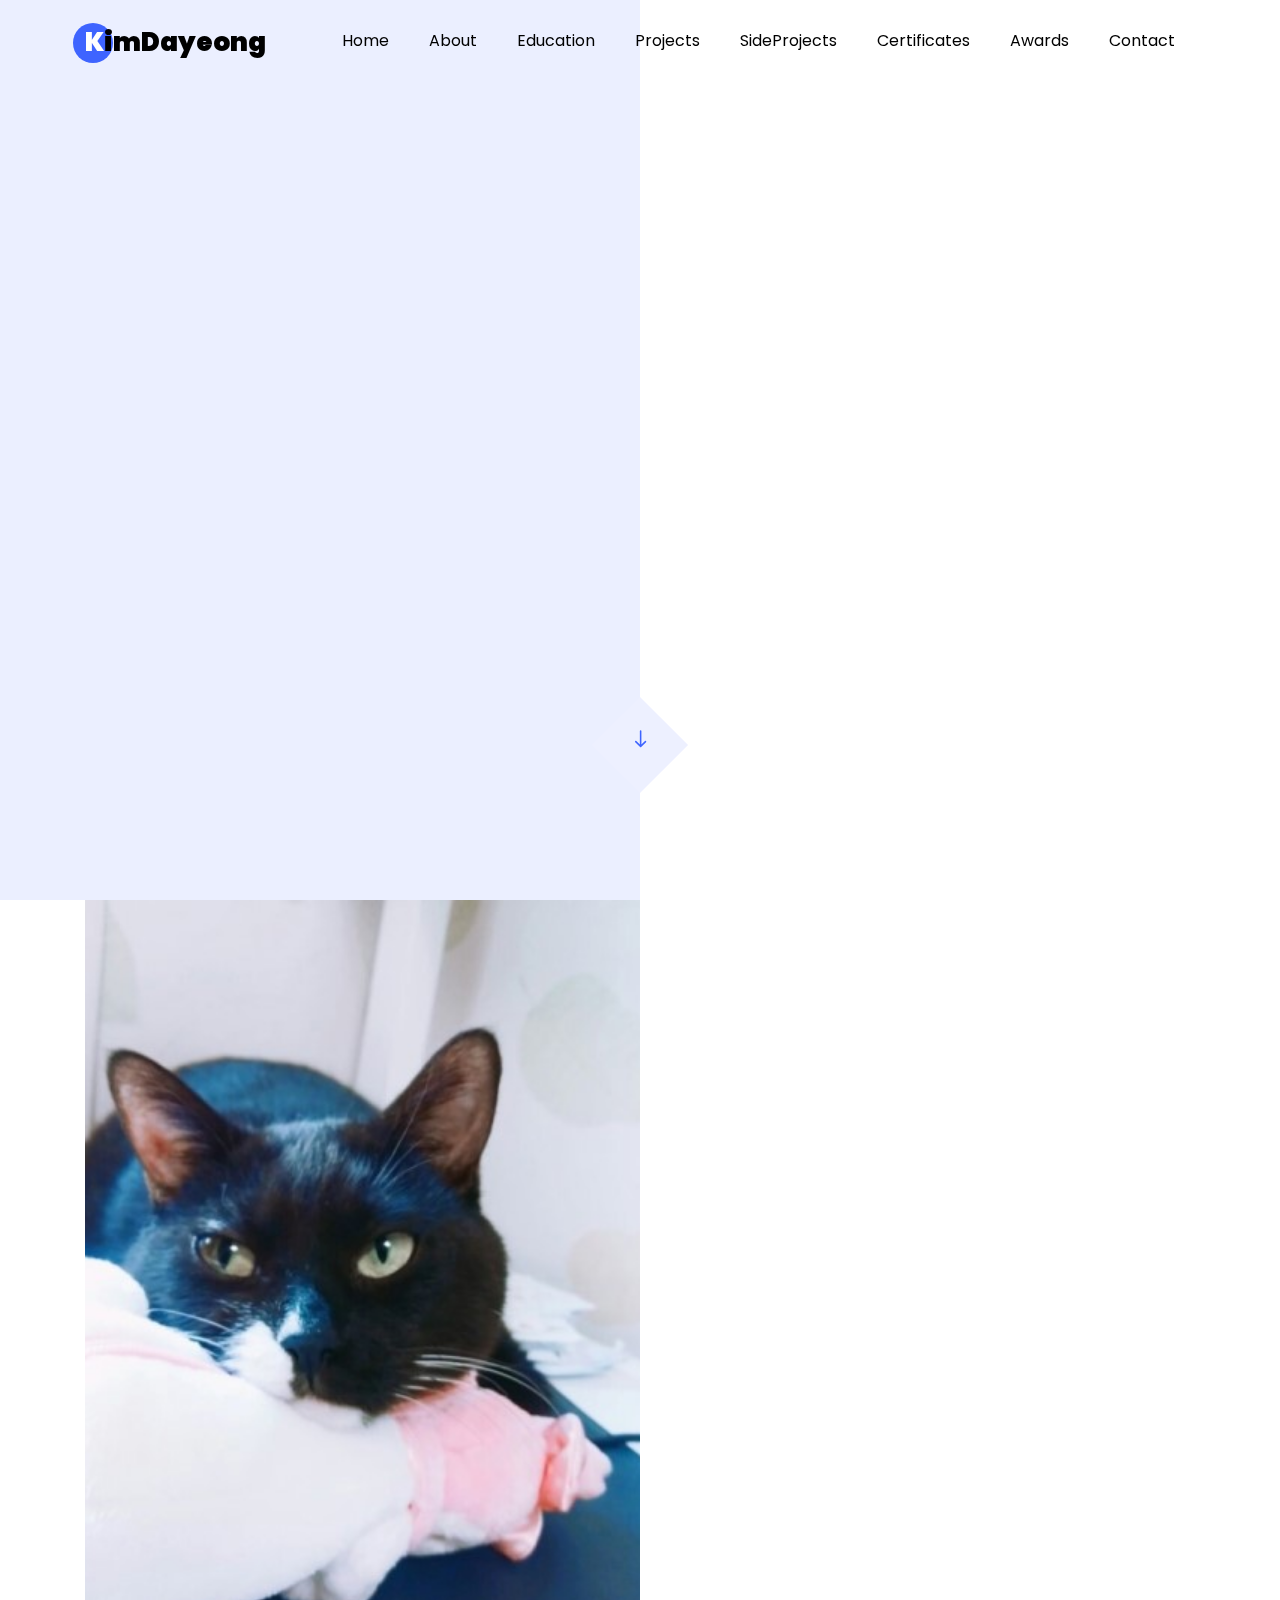
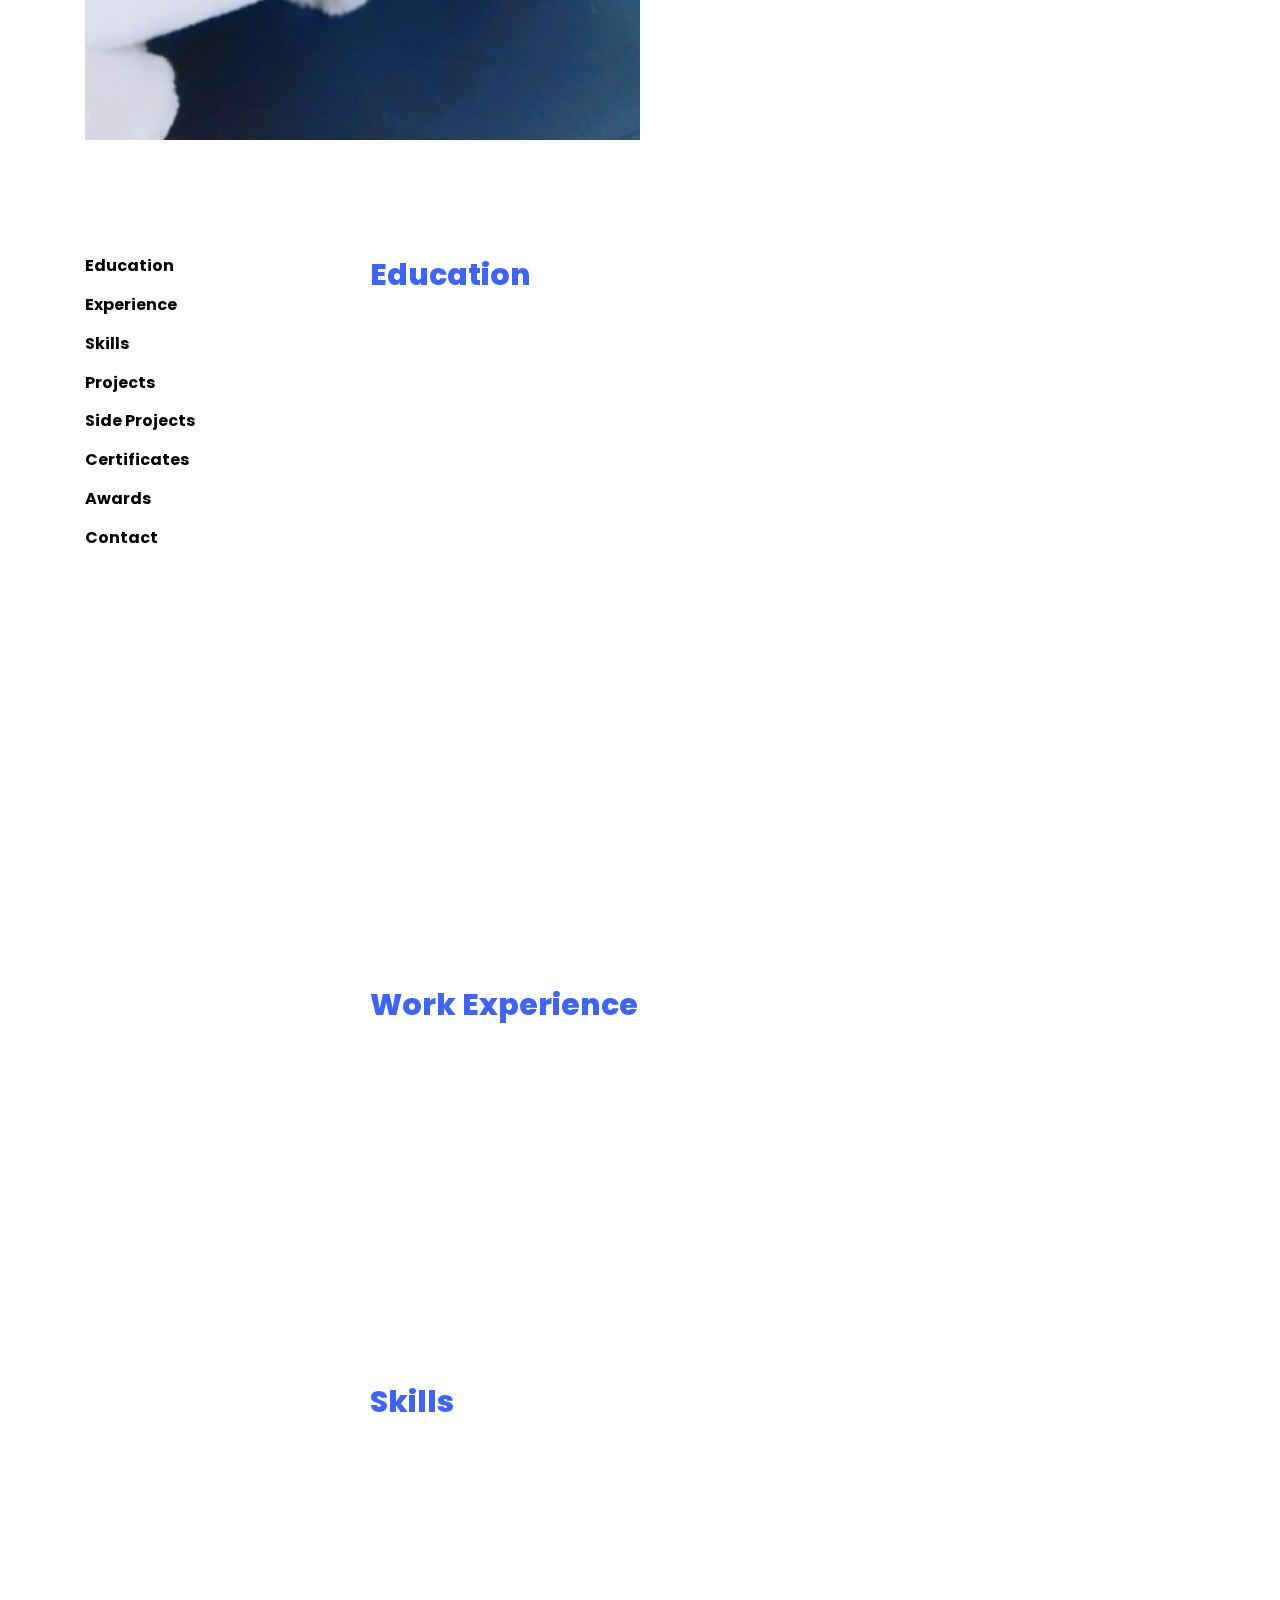
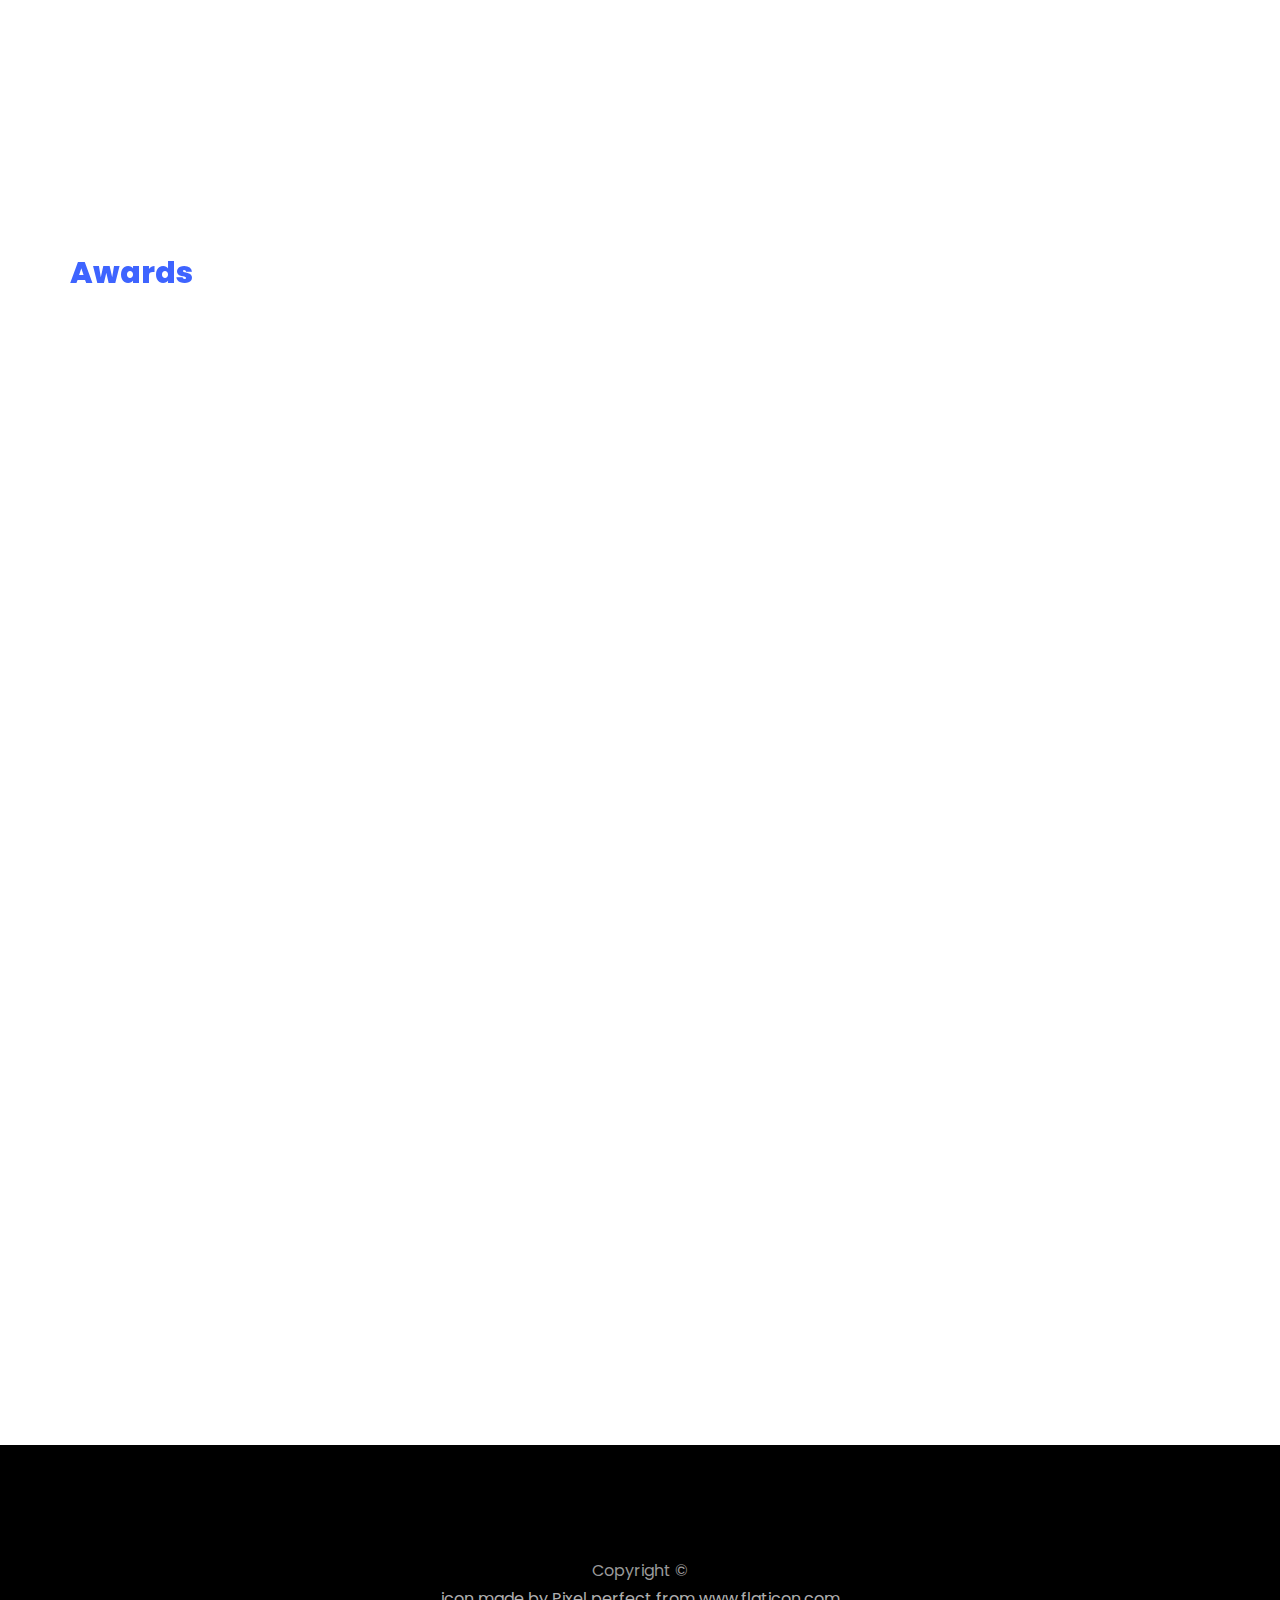
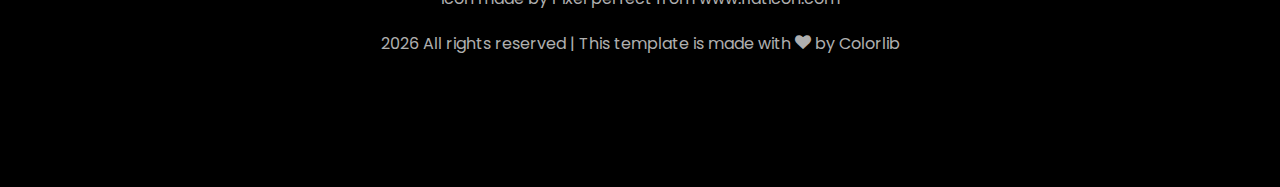
==== commit 4077d2bb: "230210 change animation time" ====
--- a/index.html
+++ b/index.html
@@ -129,6 +129,9 @@
 									completed</span>
 							</p>
 							<p class="mb-4">
+								<span class="number" data-number="1">0</span> <span>Project is in progress</span>
+							</p>
+							<p class="mb-4">
 								<span class="number" data-number="2">0</span> <span>Papers
 									published</span>
 							</p>
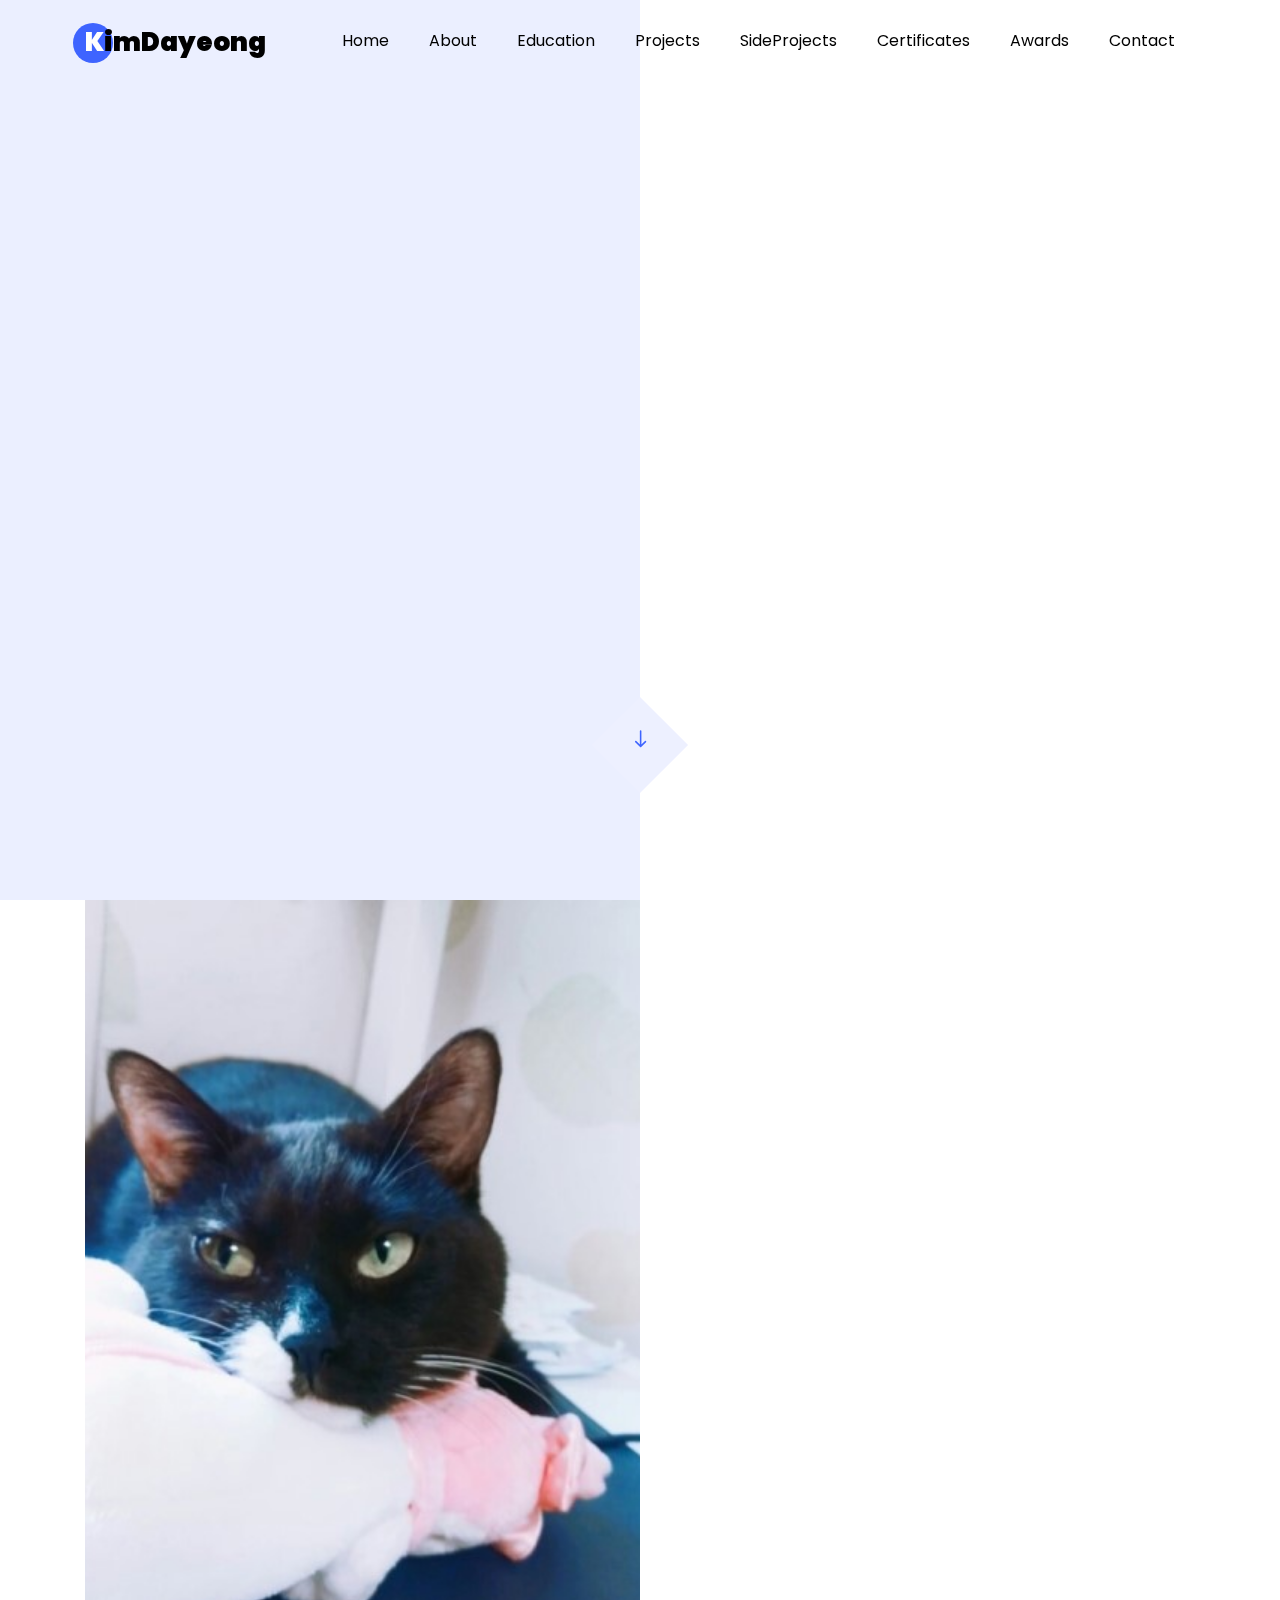
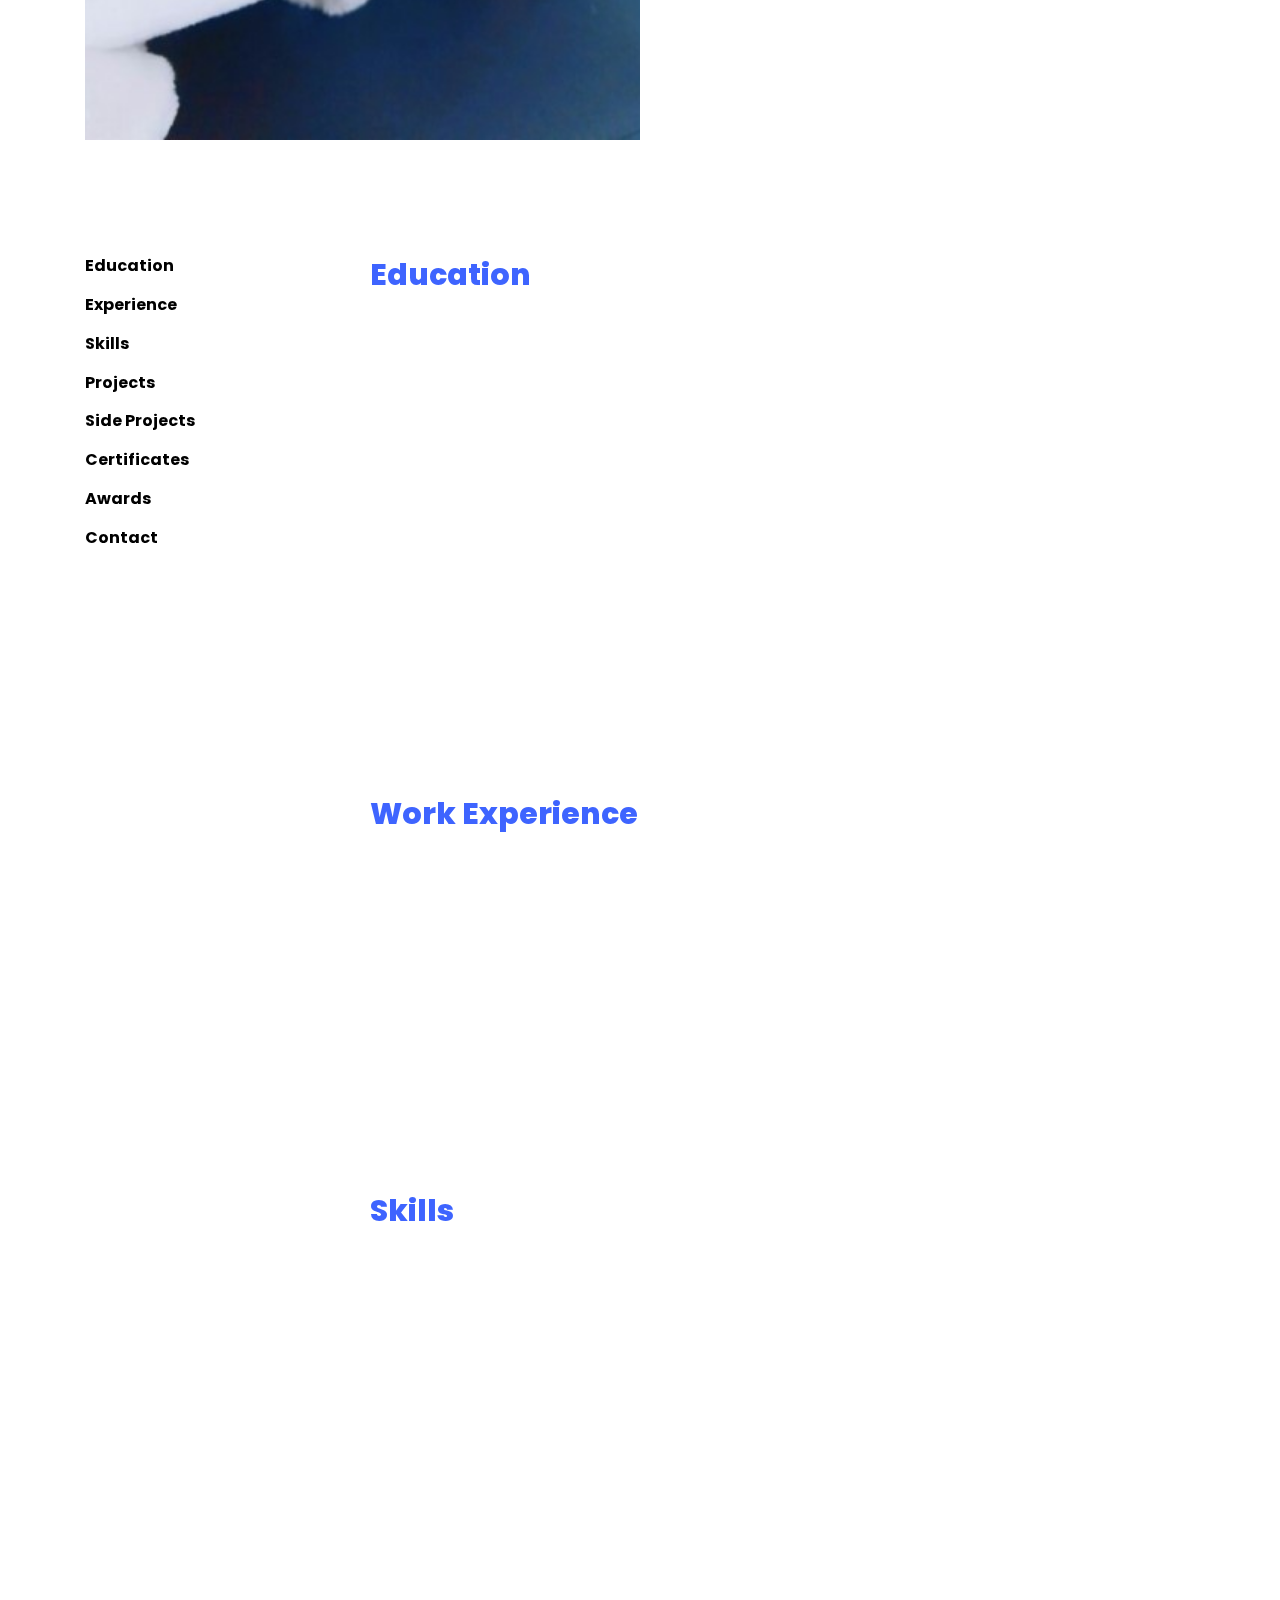
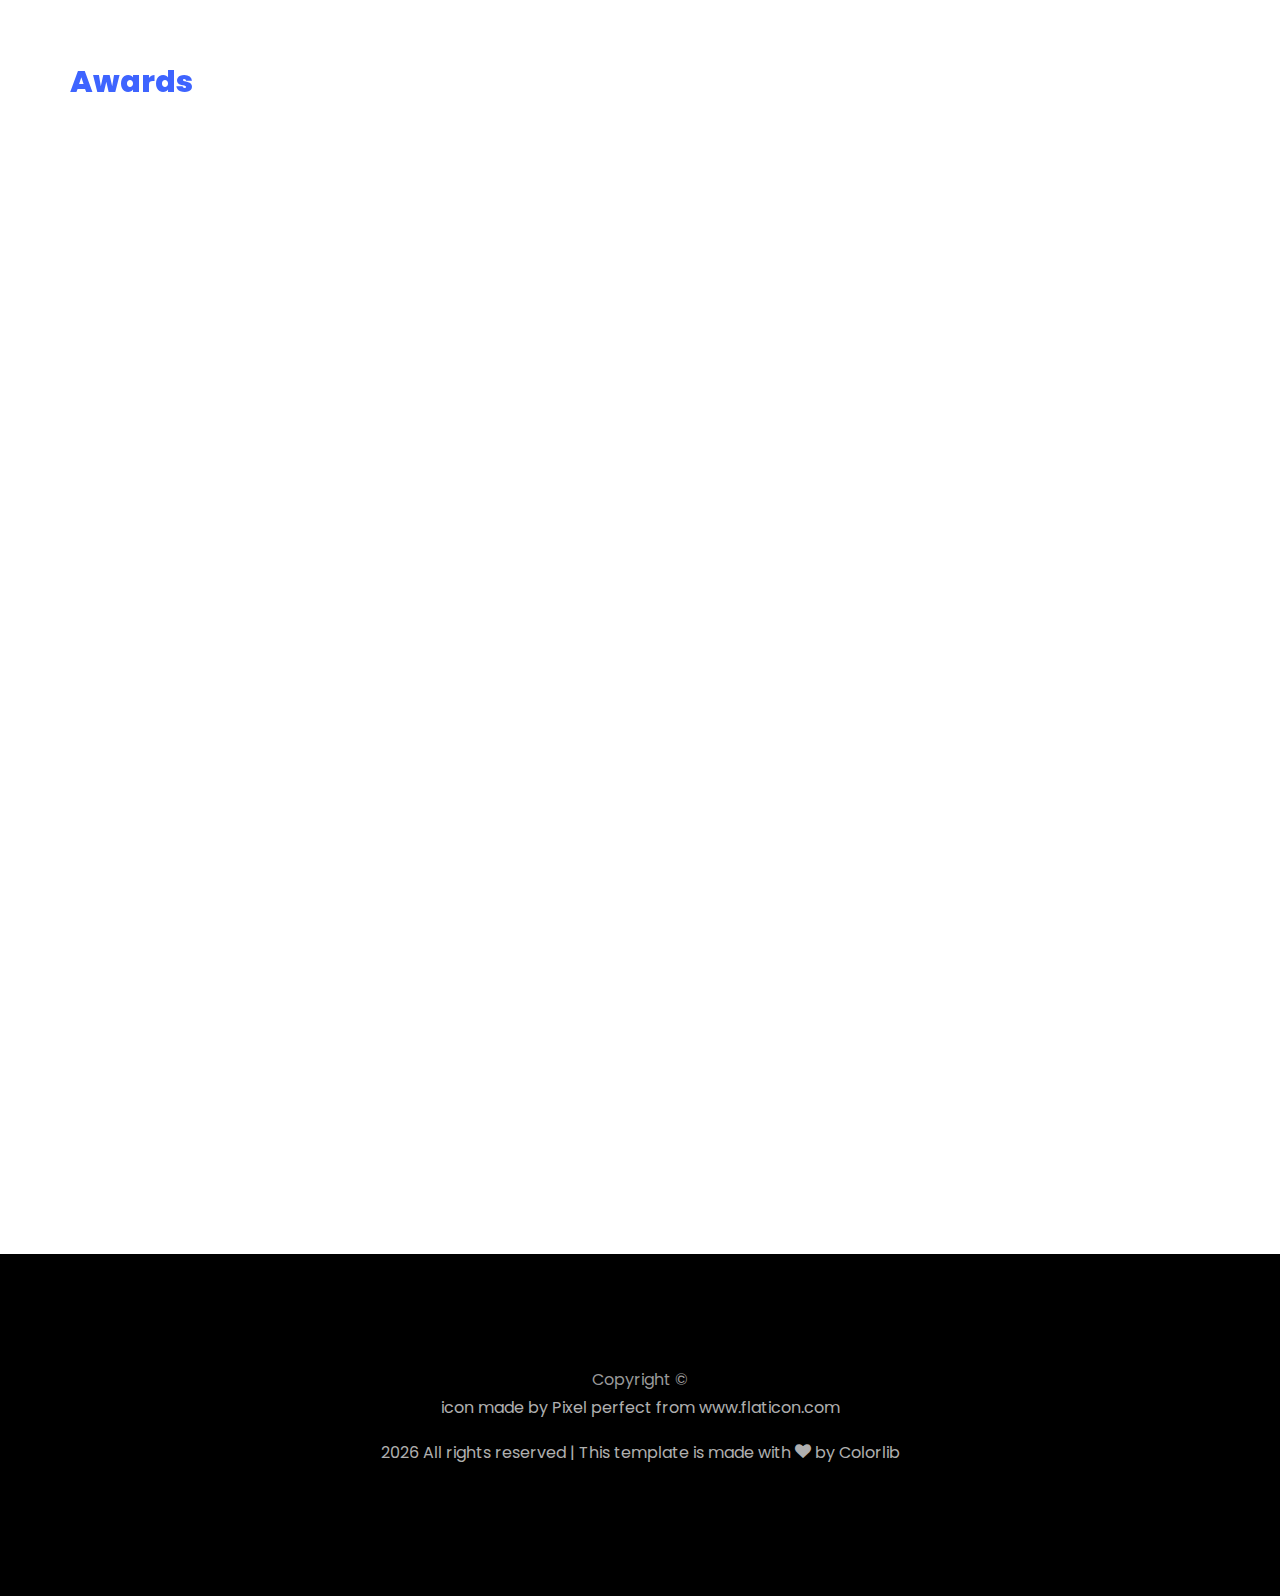
==== commit 5b56acc8: "230216" ====
--- a/index.html
+++ b/index.html
@@ -182,18 +182,18 @@
 							</div>
 						</div>
 
-						<div class="resume-wrap d-flex ftco-animate">
-							<div
-								class="icon d-flex align-items-center justify-content-center">
-								<span class="flaticon-ideas"></span>
-							</div>
-							<div class="text pl-3">
-								<span class="date">2019.12-2019.12</span>
-								<h2>セキュリティSW専門家コース</h2>
-								<span class="position">韓国ITビジネス振興協会</span>
-								<p>情報セキュリティに関する24時間教育課程修了</p>
-							</div>
-						</div>
+<!-- 						<div class="resume-wrap d-flex ftco-animate"> -->
+<!-- 							<div -->
+<!-- 								class="icon d-flex align-items-center justify-content-center"> -->
+<!-- 								<span class="flaticon-ideas"></span> -->
+<!-- 							</div> -->
+<!-- 							<div class="text pl-3"> -->
+<!-- 								<span class="date">2019.12-2019.12</span> -->
+<!-- 								<h2>セキュリティSW専門家コース</h2> -->
+<!-- 								<span class="position">韓国ITビジネス振興協会</span> -->
+<!-- 								<p>情報セキュリティに関する24時間教育課程修了</p> -->
+<!-- 							</div> -->
+<!-- 						</div> -->
 
 						<div class="resume-wrap d-flex ftco-animate">
 							<div
@@ -380,8 +380,12 @@
 										<div>
 											&nbsp;<a class="btn btn-outline-secondary" target="_blank"
 												class="btn btn-outline-secondary"
-												href="https://github.com/borikong/yogiproject">Github</a>
-										</div>
+												href="https://github.com/borikong/yogiproject">Github(WEB)</a>
+												&nbsp;<a class="btn btn-outline-secondary" target="_blank"
+												class="btn btn-outline-secondary"
+												href="https://github.com/borikong/Analyze-reviews-to-predict-ratings-by-attribute">Github(Data Analysis)</a>
+										</div>
+
 									</span></br>
 									<div>
 										<b class="text-dark">Skills </b>: JAVA, JSP, Spring Framework,
@@ -392,6 +396,7 @@
 										Soup, Octoparse, Tensorflow, Keras
 									</div>
 									<div>
+									
 										<b class="text-dark">主な機能</b> :
 										trip.comでクローリングした旅行先のレビューを分析し、「費用」、「景色」、「面白さ」属性の項目別評点予測点数情報を提供,
 										ユーザーベースのコラボレーションフィルタリング技術を活用して、おすすめの旅行先リストを提供, LDA(Latent
@@ -513,7 +518,7 @@
 										<b class="text-dark">主な機能</b> : 話す習慣分析
 									</div>
 									<div>
-										<b class="text-dark">担当</b> : STT APIを利用してスピーキングスコア測定機能を実現
+										<b class="text-dark">担当</b> : STT(Speech to Text) APIを利用してスピーキングスコア測定機能を実現
 									</div>
 								</div>
 							</div>
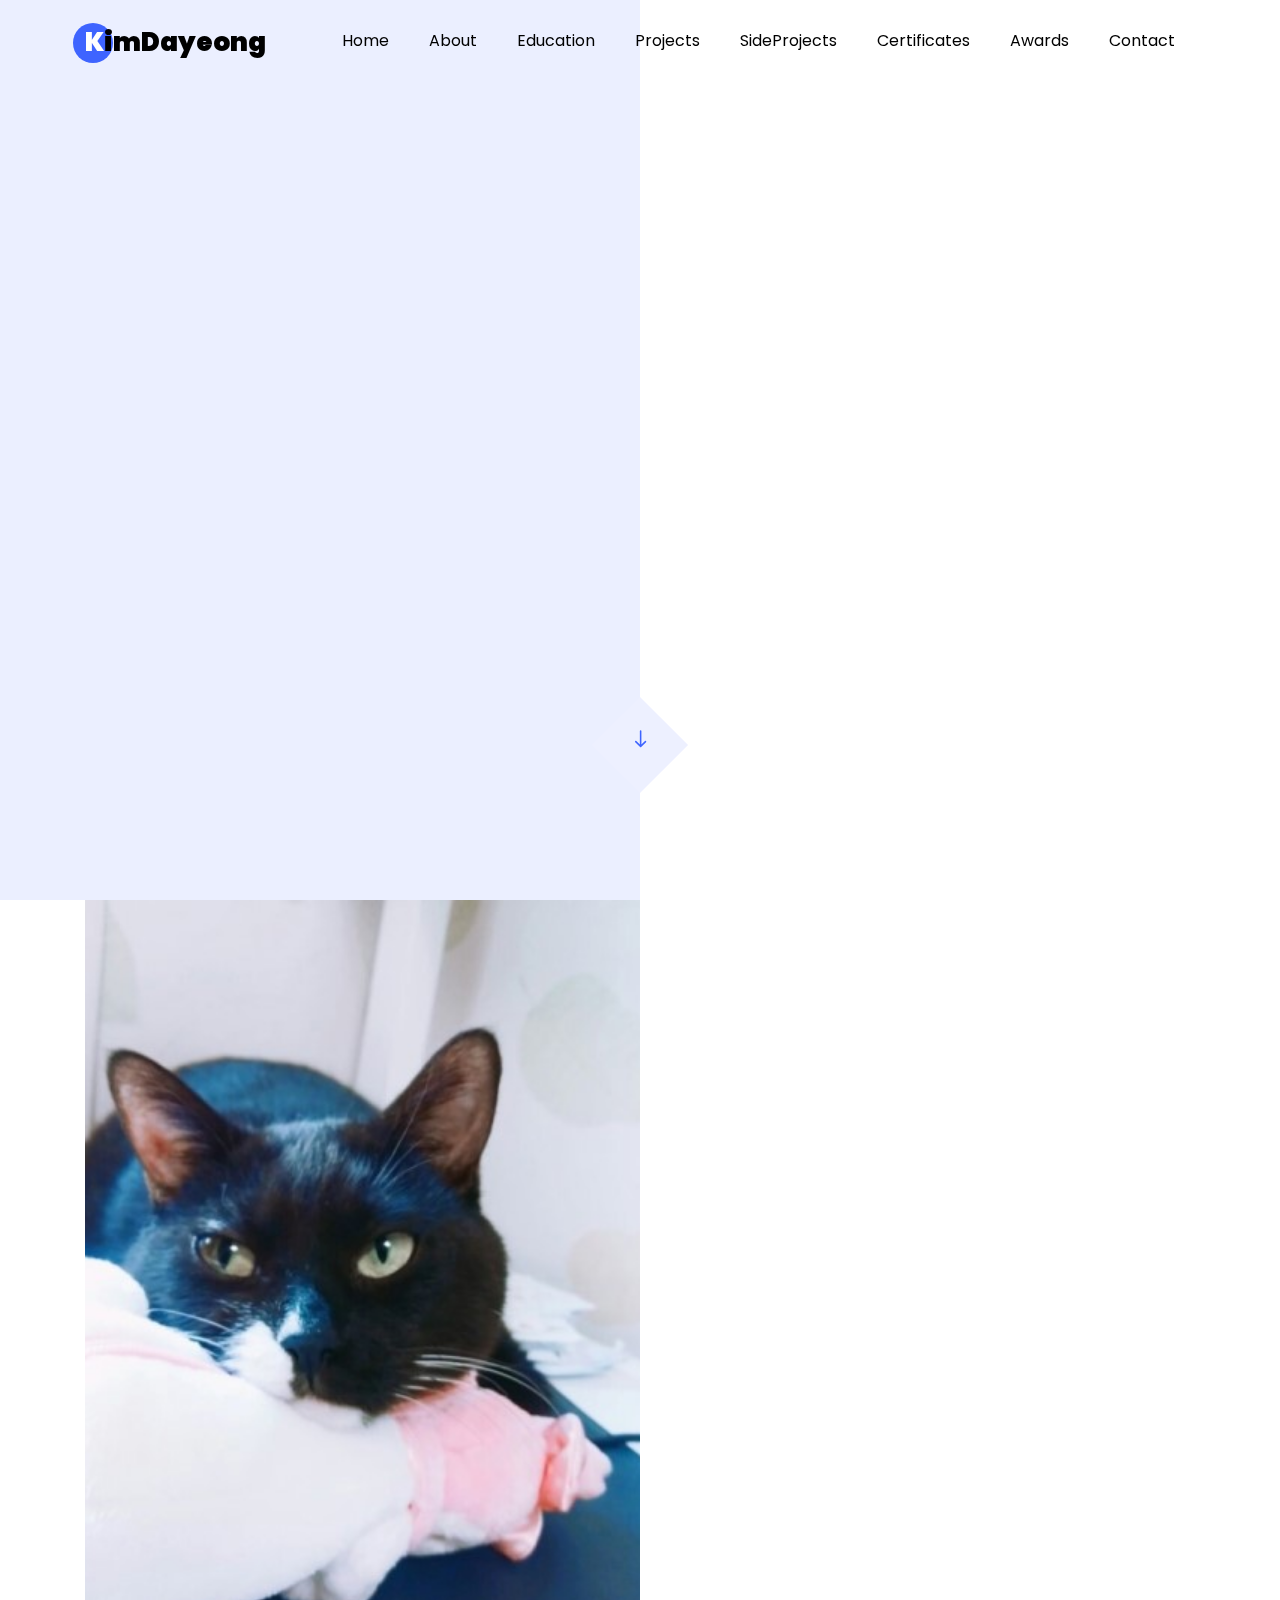
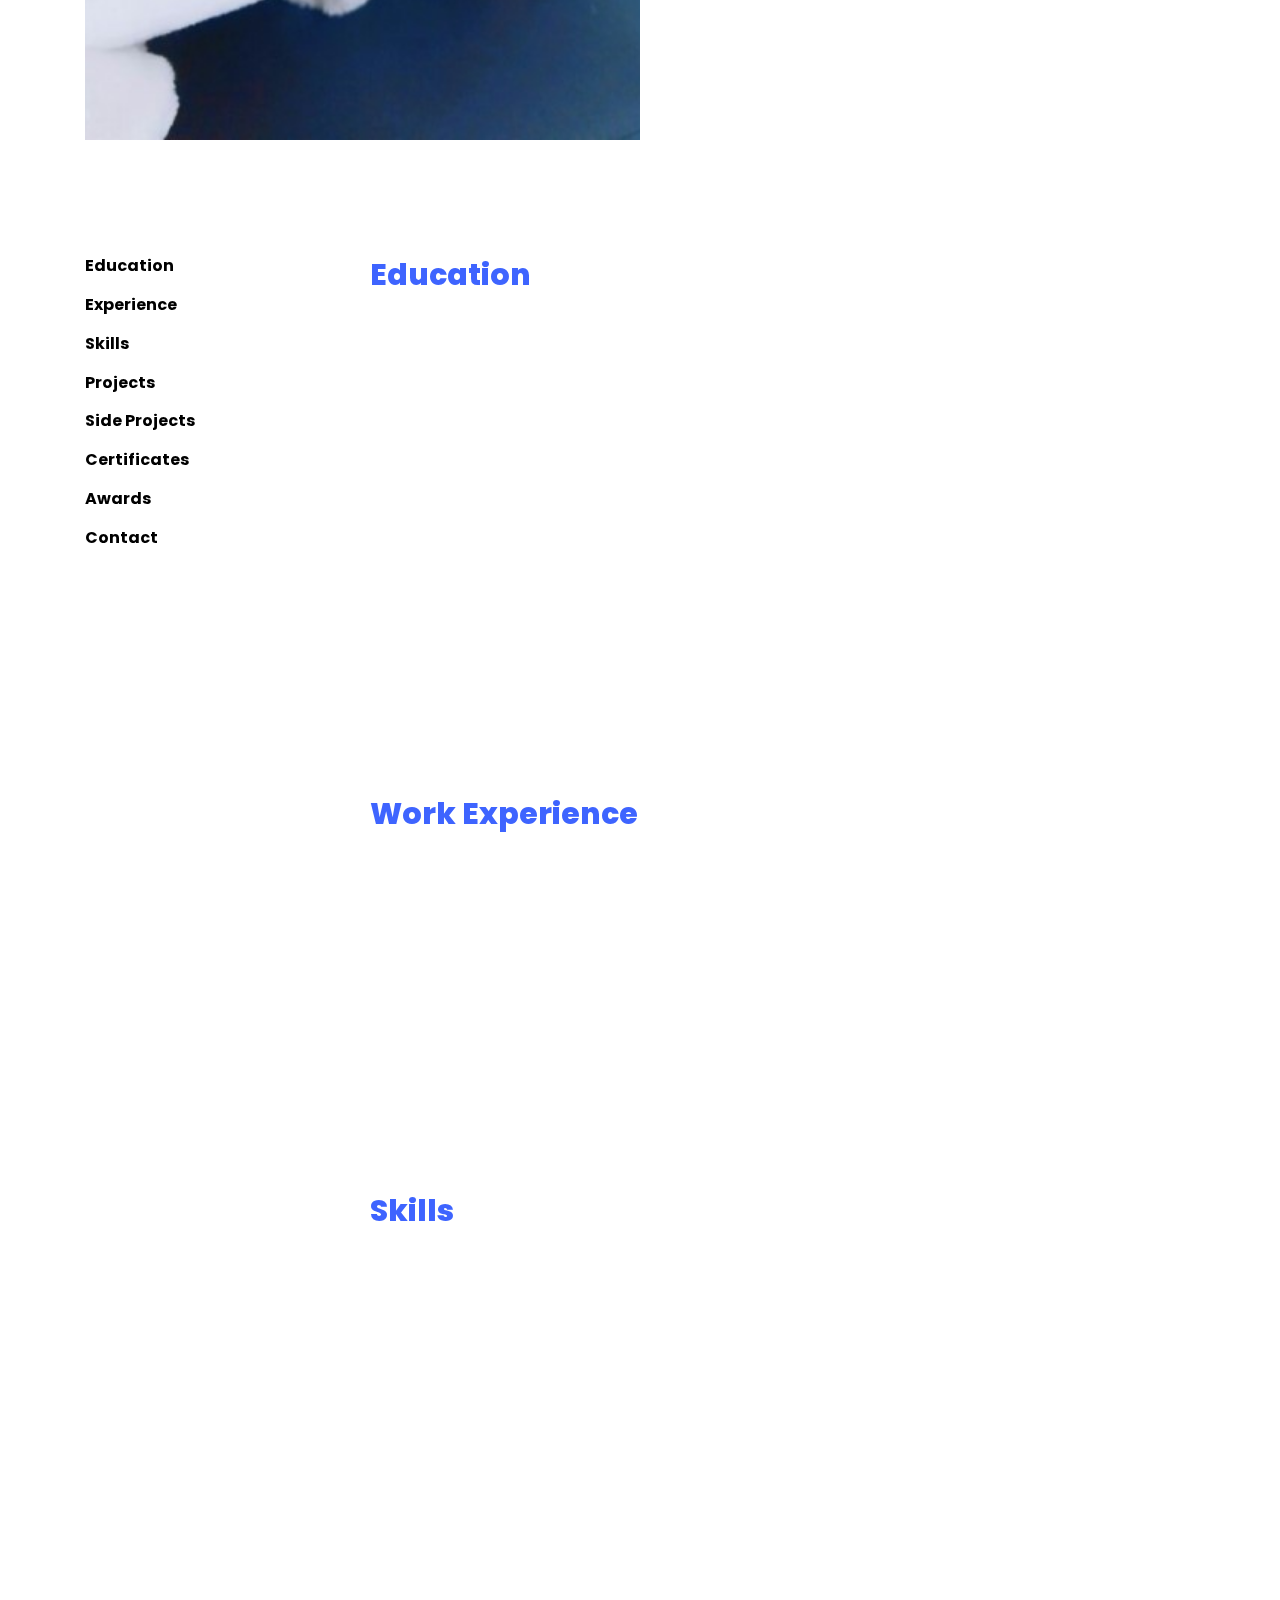
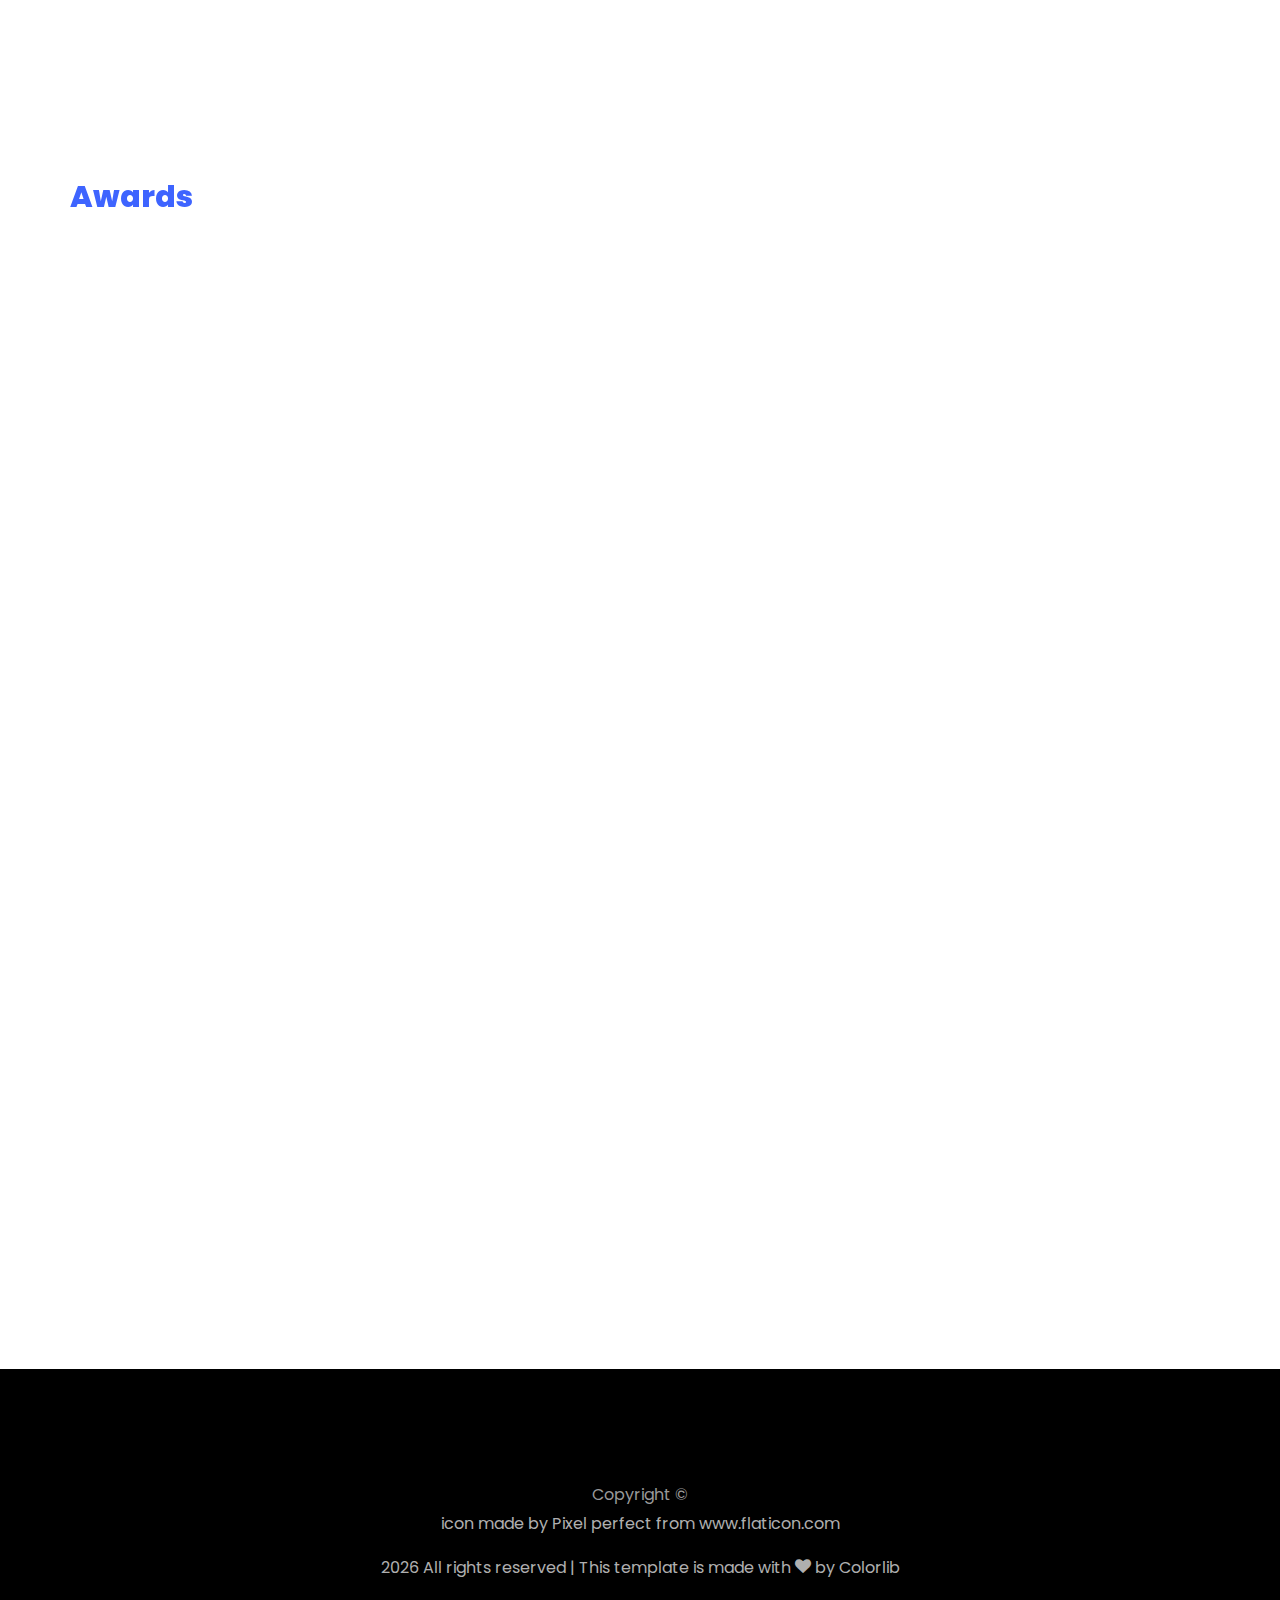
==== commit 016c215b: "230216" ====
--- a/index.html
+++ b/index.html
@@ -113,8 +113,8 @@
 							<p class="hasht">＃自己主導的＃アクティブ＃達成感＃情熱</p>
 							<ul class="about-info mt-4 px-md-0 px-2">
 								<li class="d-flex"><span>Name:</span> <span>金多英</span></li>
-								<li class="d-flex"><span>Address:</span> <span>韓国 ソウル特別市
-										道峰区</span></li>
+								<li class="d-flex"><span>Address:</span> <span>韓国
+										ソウル特別市 道峰区</span></li>
 								<li class="d-flex"><span>Email:</span> <span>da1599@naver.com</span></li>
 								<li class="d-flex"><span>Hobby:</span> <span>ゲーム(三国志,
 										Dead by Daylight, Overwatch),名探偵コナンを見る, ビールを飲みながらコーディングする</span></li>
@@ -129,7 +129,8 @@
 									completed</span>
 							</p>
 							<p class="mb-4">
-								<span class="number" data-number="1">0</span> <span>Project is in progress</span>
+								<span class="number" data-number="1">0</span> <span>Project
+									is in progress</span>
 							</p>
 							<p class="mb-4">
 								<span class="number" data-number="2">0</span> <span>Papers
@@ -182,18 +183,18 @@
 							</div>
 						</div>
 
-<!-- 						<div class="resume-wrap d-flex ftco-animate"> -->
-<!-- 							<div -->
-<!-- 								class="icon d-flex align-items-center justify-content-center"> -->
-<!-- 								<span class="flaticon-ideas"></span> -->
-<!-- 							</div> -->
-<!-- 							<div class="text pl-3"> -->
-<!-- 								<span class="date">2019.12-2019.12</span> -->
-<!-- 								<h2>セキュリティSW専門家コース</h2> -->
-<!-- 								<span class="position">韓国ITビジネス振興協会</span> -->
-<!-- 								<p>情報セキュリティに関する24時間教育課程修了</p> -->
-<!-- 							</div> -->
-<!-- 						</div> -->
+						<!-- 						<div class="resume-wrap d-flex ftco-animate"> -->
+						<!-- 							<div -->
+						<!-- 								class="icon d-flex align-items-center justify-content-center"> -->
+						<!-- 								<span class="flaticon-ideas"></span> -->
+						<!-- 							</div> -->
+						<!-- 							<div class="text pl-3"> -->
+						<!-- 								<span class="date">2019.12-2019.12</span> -->
+						<!-- 								<h2>セキュリティSW専門家コース</h2> -->
+						<!-- 								<span class="position">韓国ITビジネス振興協会</span> -->
+						<!-- 								<p>情報セキュリティに関する24時間教育課程修了</p> -->
+						<!-- 							</div> -->
+						<!-- 						</div> -->
 
 						<div class="resume-wrap d-flex ftco-animate">
 							<div
@@ -381,9 +382,10 @@
 											&nbsp;<a class="btn btn-outline-secondary" target="_blank"
 												class="btn btn-outline-secondary"
 												href="https://github.com/borikong/yogiproject">Github(WEB)</a>
-												&nbsp;<a class="btn btn-outline-secondary" target="_blank"
+											&nbsp;<a class="btn btn-outline-secondary" target="_blank"
 												class="btn btn-outline-secondary"
-												href="https://github.com/borikong/Analyze-reviews-to-predict-ratings-by-attribute">Github(Data Analysis)</a>
+												href="https://github.com/borikong/Analyze-reviews-to-predict-ratings-by-attribute">Github(Data
+												Analysis)</a>
 										</div>
 
 									</span></br>
@@ -396,7 +398,7 @@
 										Soup, Octoparse, Tensorflow, Keras
 									</div>
 									<div>
-									
+
 										<b class="text-dark">主な機能</b> :
 										trip.comでクローリングした旅行先のレビューを分析し、「費用」、「景色」、「面白さ」属性の項目別評点予測点数情報を提供,
 										ユーザーベースのコラボレーションフィルタリング技術を活用して、おすすめの旅行先リストを提供, LDA(Latent
@@ -518,7 +520,8 @@
 										<b class="text-dark">主な機能</b> : 話す習慣分析
 									</div>
 									<div>
-										<b class="text-dark">担当</b> : STT(Speech to Text) APIを利用してスピーキングスコア測定機能を実現
+										<b class="text-dark">担当</b> : STT(Speech to Text)
+										APIを利用してスピーキングスコア測定機能を実現
 									</div>
 								</div>
 							</div>
@@ -546,7 +549,7 @@
 									<div>
 										<b class="text-dark">主な機能</b> : ユーザー発話による祭り、公演情報提供
 									</div>
-																		<div>
+									<div>
 										<b class="text-dark">担当</b> : 企画、地域別祭り探し機能を実現
 									</div>
 								</div>
@@ -560,7 +563,8 @@
 									<span class="date">2021.11-2022.5</span>
 									<h2>(論文)
 										ユーザーベースのコラボレーションフィルタリングを活用した趣味活動物品レンタルプラットフォームにおける推薦システム</h2>
-									<div>Recommender System for the Hobby-Activity-Item Rental Platform using User-based Collaborative Filtering</div>
+									<div>Recommender System for the Hobby-Activity-Item
+										Rental Platform using User-based Collaborative Filtering</div>
 									<span class="position">
 										<div>
 											&nbsp;<a class="btn btn-outline-secondary" target="_blank"
@@ -669,6 +673,9 @@
 						<div class="text pl-3">
 							<span class="date">韓国産業人材工団</span>
 							<h2>情報処理技士 合格</h2>
+							<div>
+								<b class="text-dark">2021.7</b>
+							</div>
 						</div>
 					</div>
 					<div class="resume-wrap d-flex ftco-animate">
@@ -678,6 +685,9 @@
 						<div class="text pl-3">
 							<span class="date">韓国情報通信振興協会</span>
 							<h2>Linuxマスター2級 合格</h2>
+							<div>
+								<b class="text-dark">2021.7</b>
+							</div>
 						</div>
 					</div>
 					<div class="resume-wrap d-flex ftco-animate">
@@ -687,6 +697,9 @@
 						<div class="text pl-3">
 							<span class="date">韓国情報通信資格協会</span>
 							<h2>ネットワーク管理者クラス2 級 合格</h2>
+														<div>
+								<b class="text-dark">2021.10</b>
+							</div>
 						</div>
 					</div>
 					<div class="resume-wrap d-flex ftco-animate">
@@ -696,6 +709,9 @@
 						<div class="text pl-3">
 							<span class="date">教育省</span>
 							<h2>中学校・高等学校教員資格（情報コンピュータ） 取得</h2>
+														<div>
+								<b class="text-dark">2019.8</b>
+							</div>
 						</div>
 					</div>
 				</div>
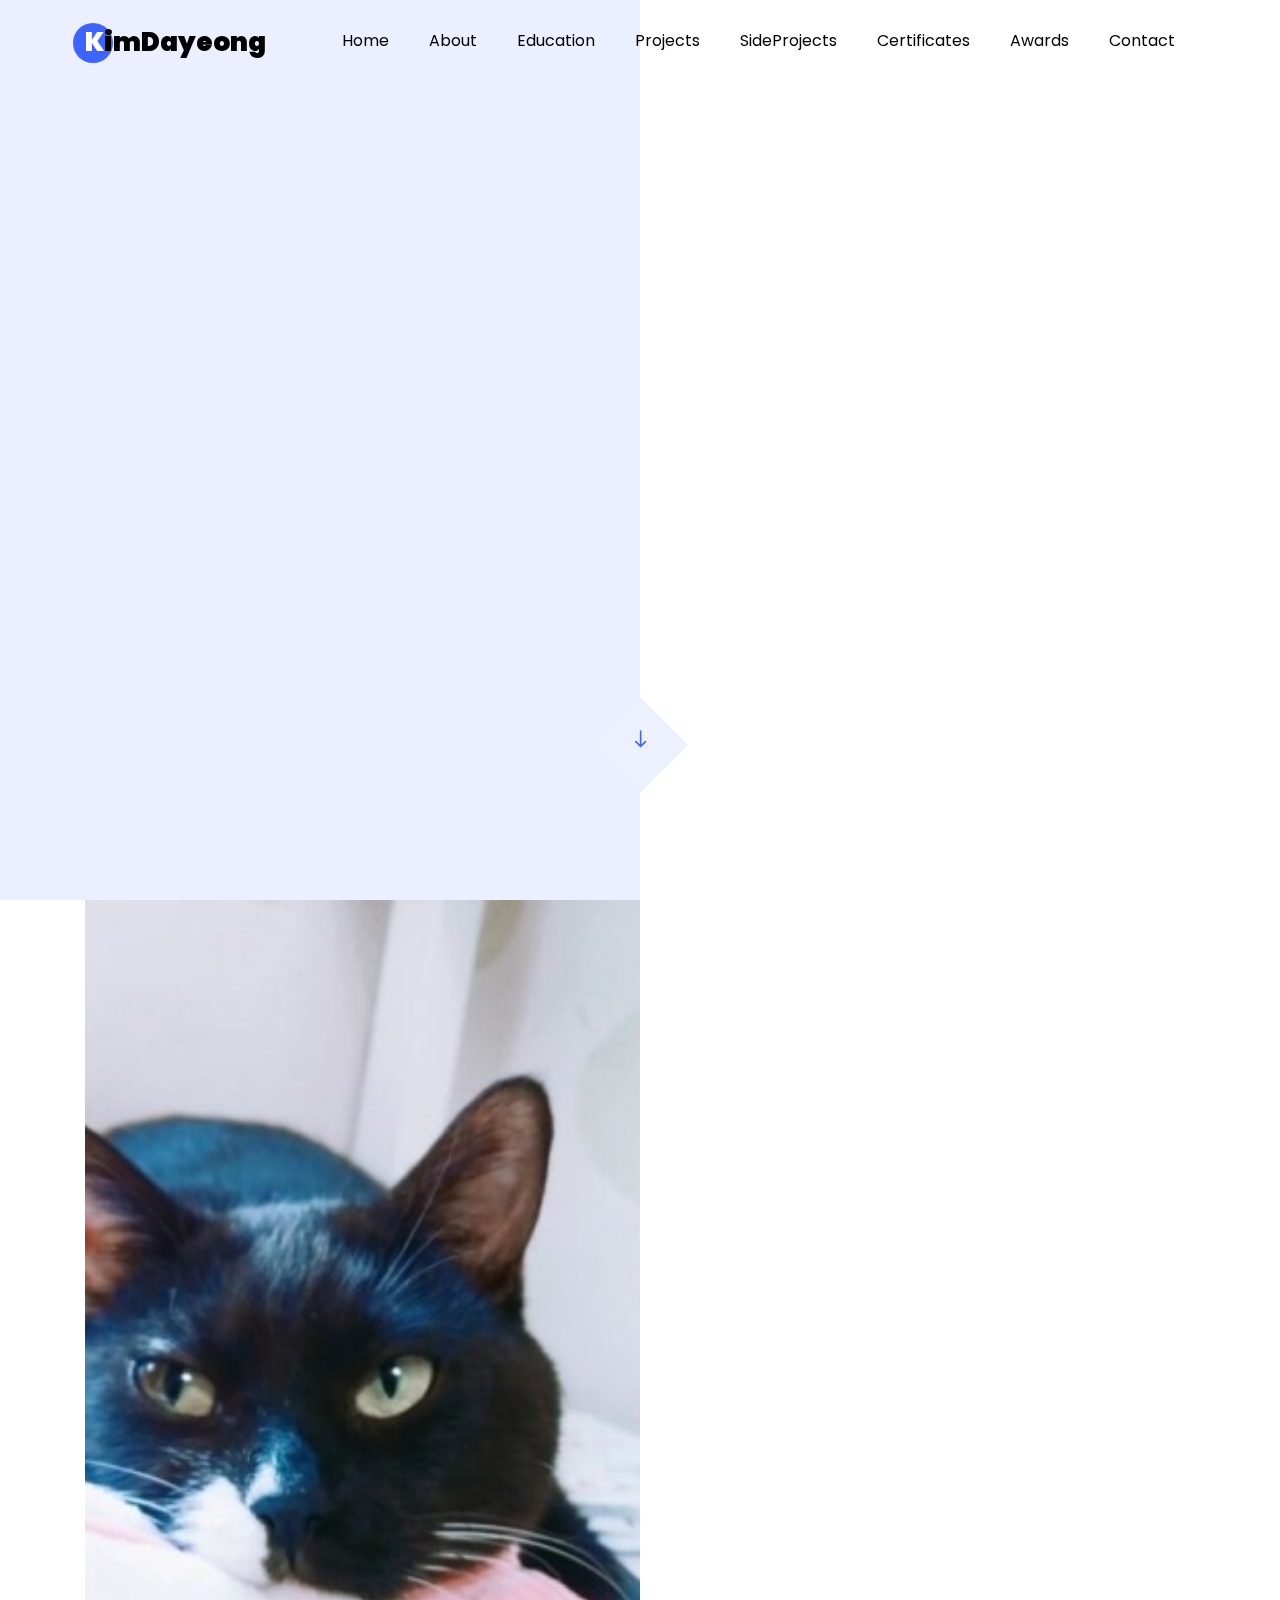
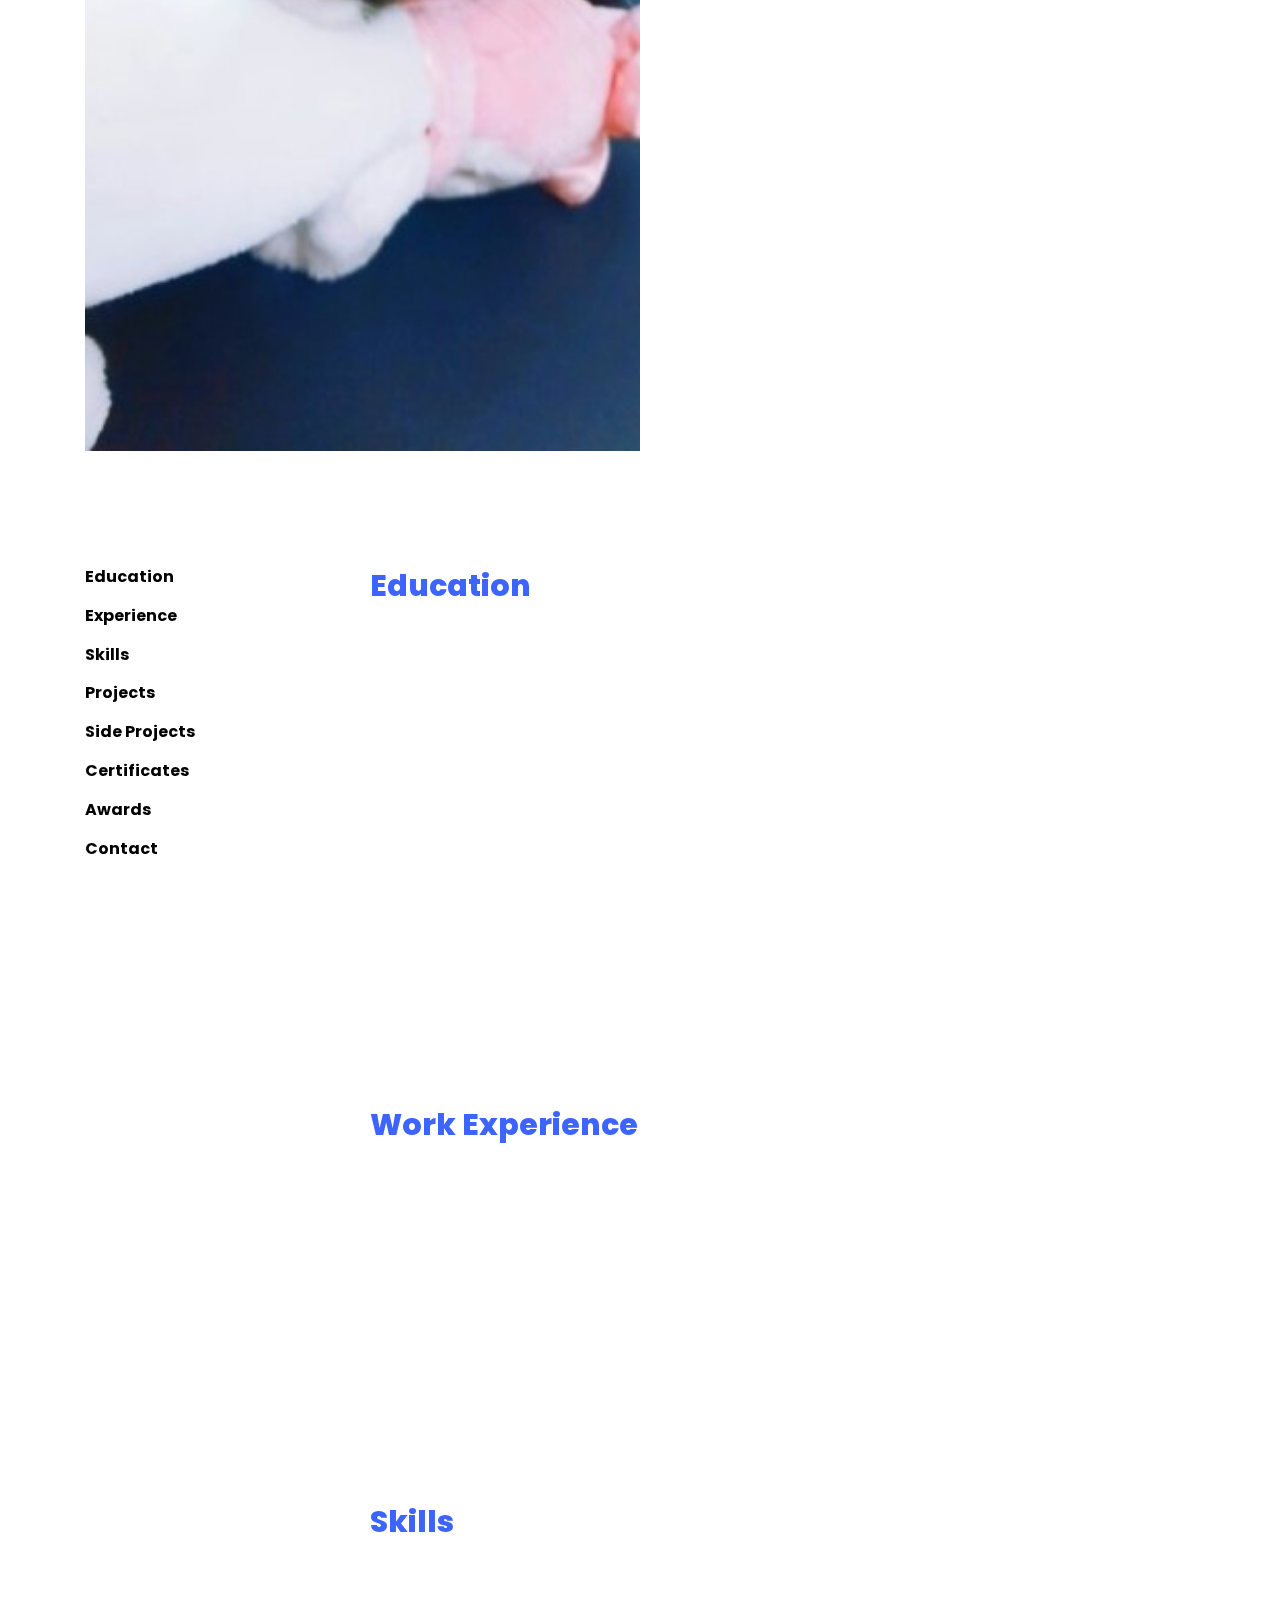
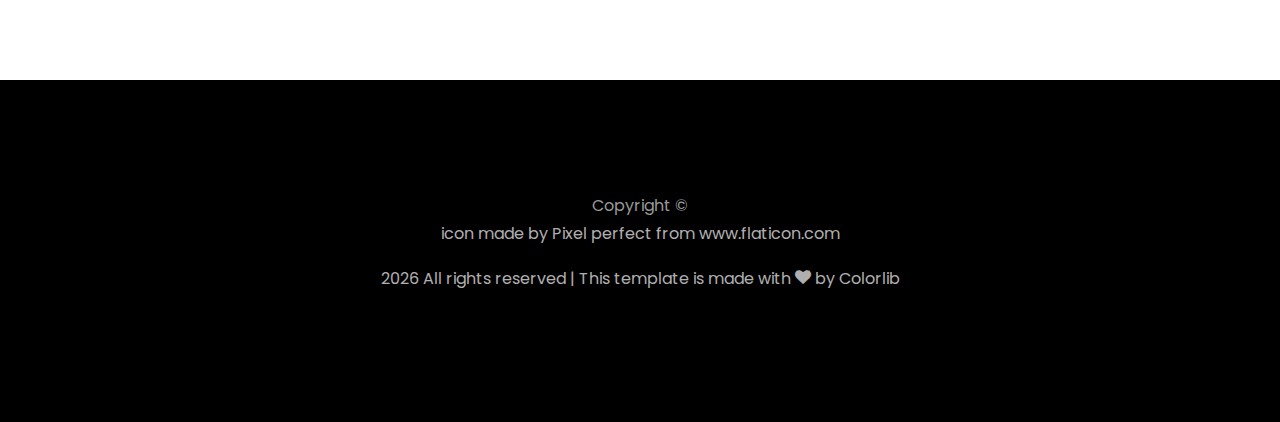
==== commit cd5ee300: "230216" ====
--- a/index.html
+++ b/index.html
@@ -109,15 +109,16 @@
 						<div class="col-md-12 heading-section ftco-animate">
 							<h1 class="big">About</h1>
 							<h2 class="mb-4">About Me</h2>
-							<p>人に人間らしい仕事にもっと専念させるプログラマーになりたいです!</p>
-							<p class="hasht">＃自己主導的＃アクティブ＃達成感＃情熱</p>
+							<p>始めまして.現在韓国に位置する株式会社Globalinという学院で日本語とIT授業を受けながら日本への就職を準備しているキムダヨンと申します。
+<br>&nbsp;&nbsp;&nbsp;日本語を勉強してから5ヶ月くらいになり、簡単なコミュニケーションが可能です。 毎日漢字を覚えて、日本語で制作されたYouTubeを見ながら勉強しています。 日本語がまだまだ足りないですが本当に一生懸命に勉強中ですのでよろしくお願いします！
+<br>&nbsp;&nbsp;&nbsp;私はコンピュータ工学を専攻し、多数のチームプロジェクトを通じてさまざまなテクノロジースタックを経験しました。 プログラミングを通じてさまざまな問題を解決するのが好きです。 プログラマーとしての究極の目標は、人々に人間らしい仕事にもっと専念させるプログラマーになりたいです。</p>
 							<ul class="about-info mt-4 px-md-0 px-2">
 								<li class="d-flex"><span>Name:</span> <span>金多英</span></li>
 								<li class="d-flex"><span>Address:</span> <span>韓国
 										ソウル特別市 道峰区</span></li>
 								<li class="d-flex"><span>Email:</span> <span>da1599@naver.com</span></li>
-								<li class="d-flex"><span>Hobby:</span> <span>ゲーム(三国志,
-										Dead by Daylight, Overwatch),名探偵コナンを見る, ビールを飲みながらコーディングする</span></li>
+								<li class="d-flex"><span>Hobby:</span> <span>ゲーム, 名探偵コナンを見る, ビールを飲みながらコーディングする</span></li>
+								<li class="d-flex"><span>Interest:</span> <span>Recommender System, Data Analysis, Topic Modeling, Web/App Application develop</span></li>
 								<li class="d-flex"><span>MBTI:</span> <span>ENTJ</span></li>
 							</ul>
 						</div>
